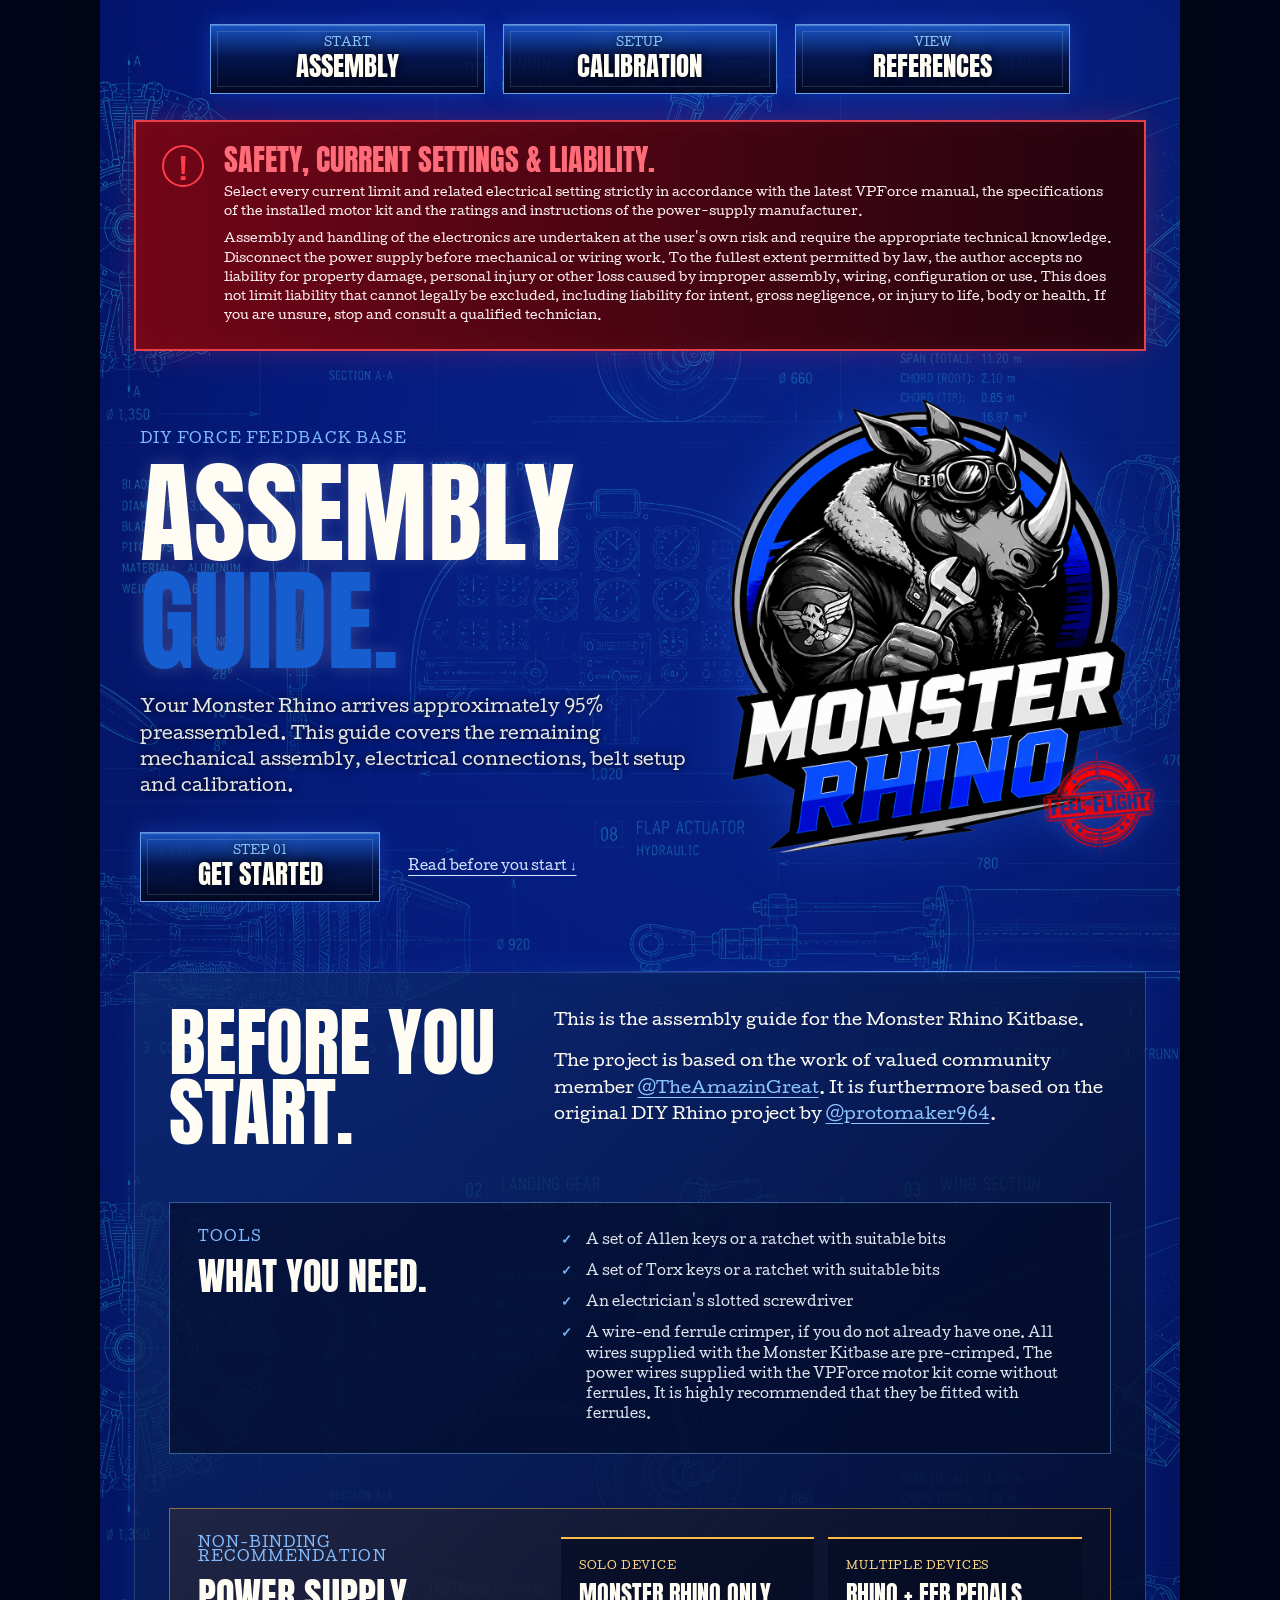
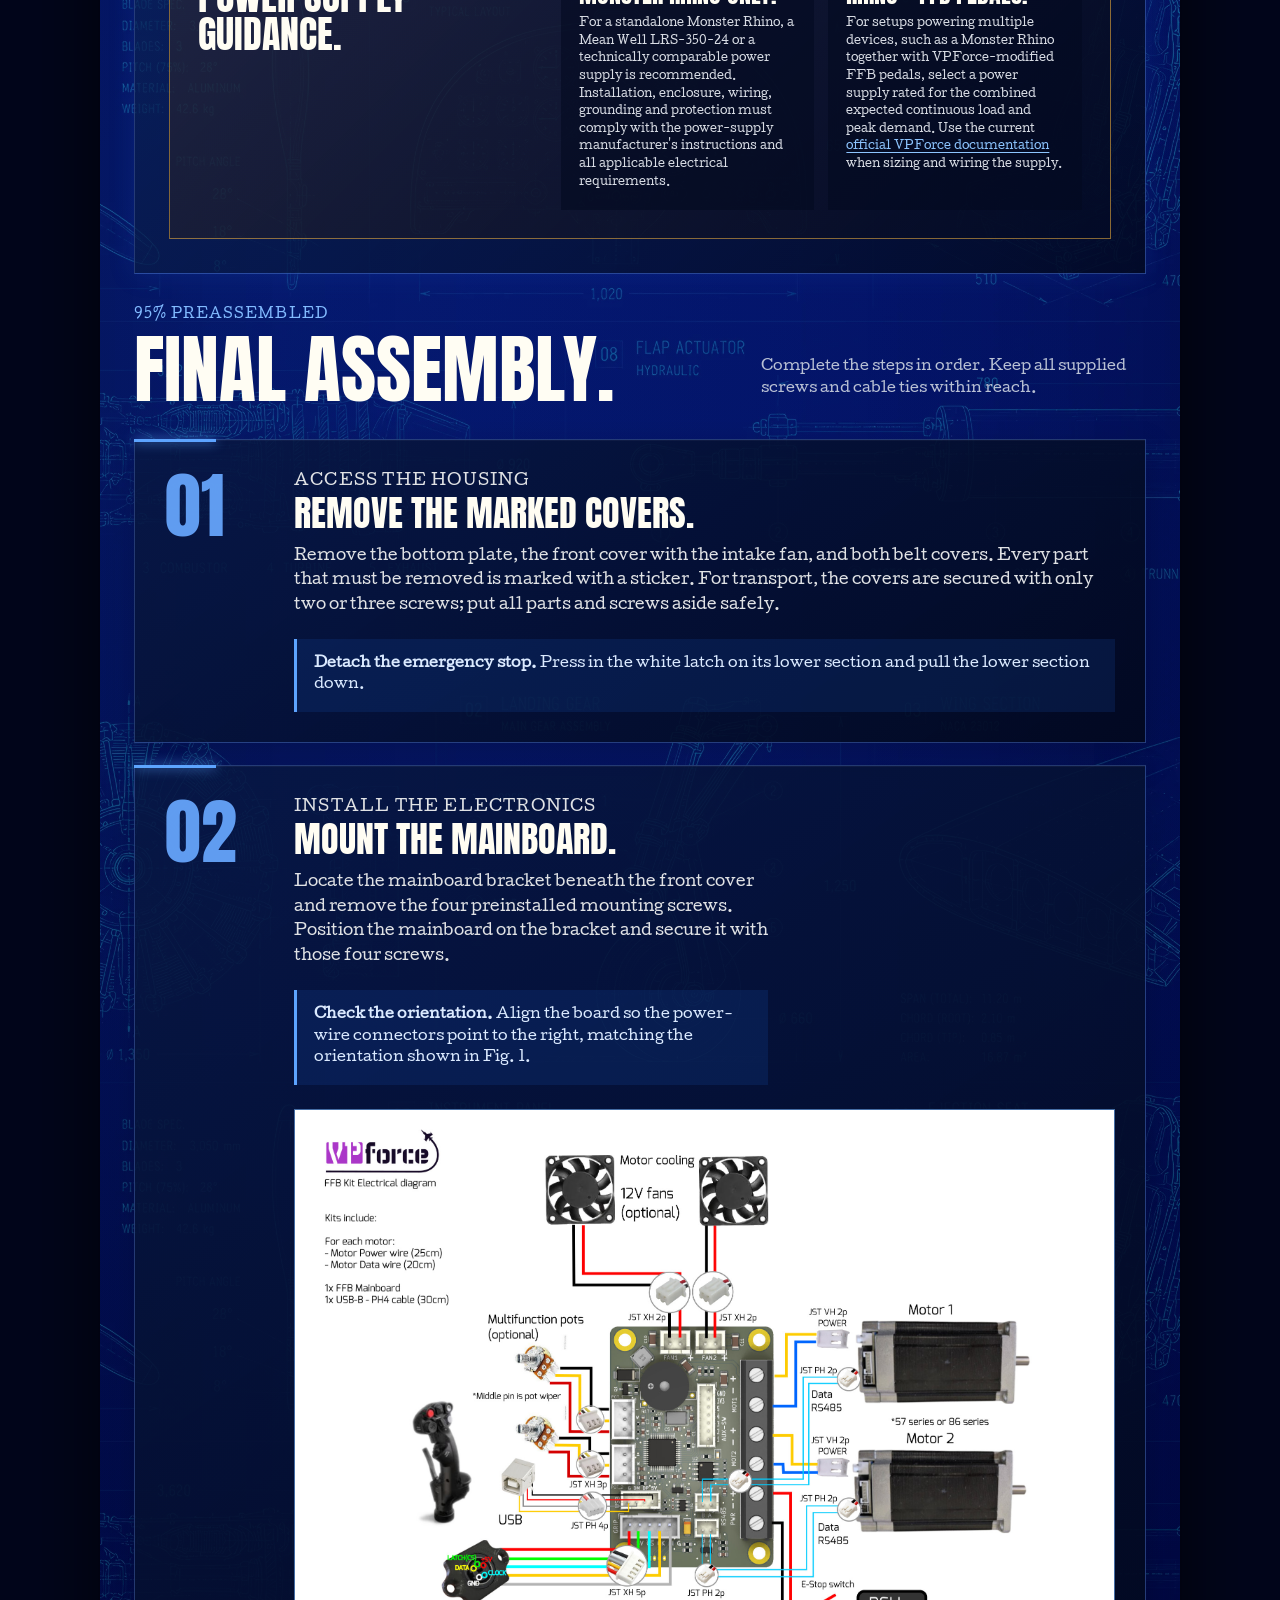
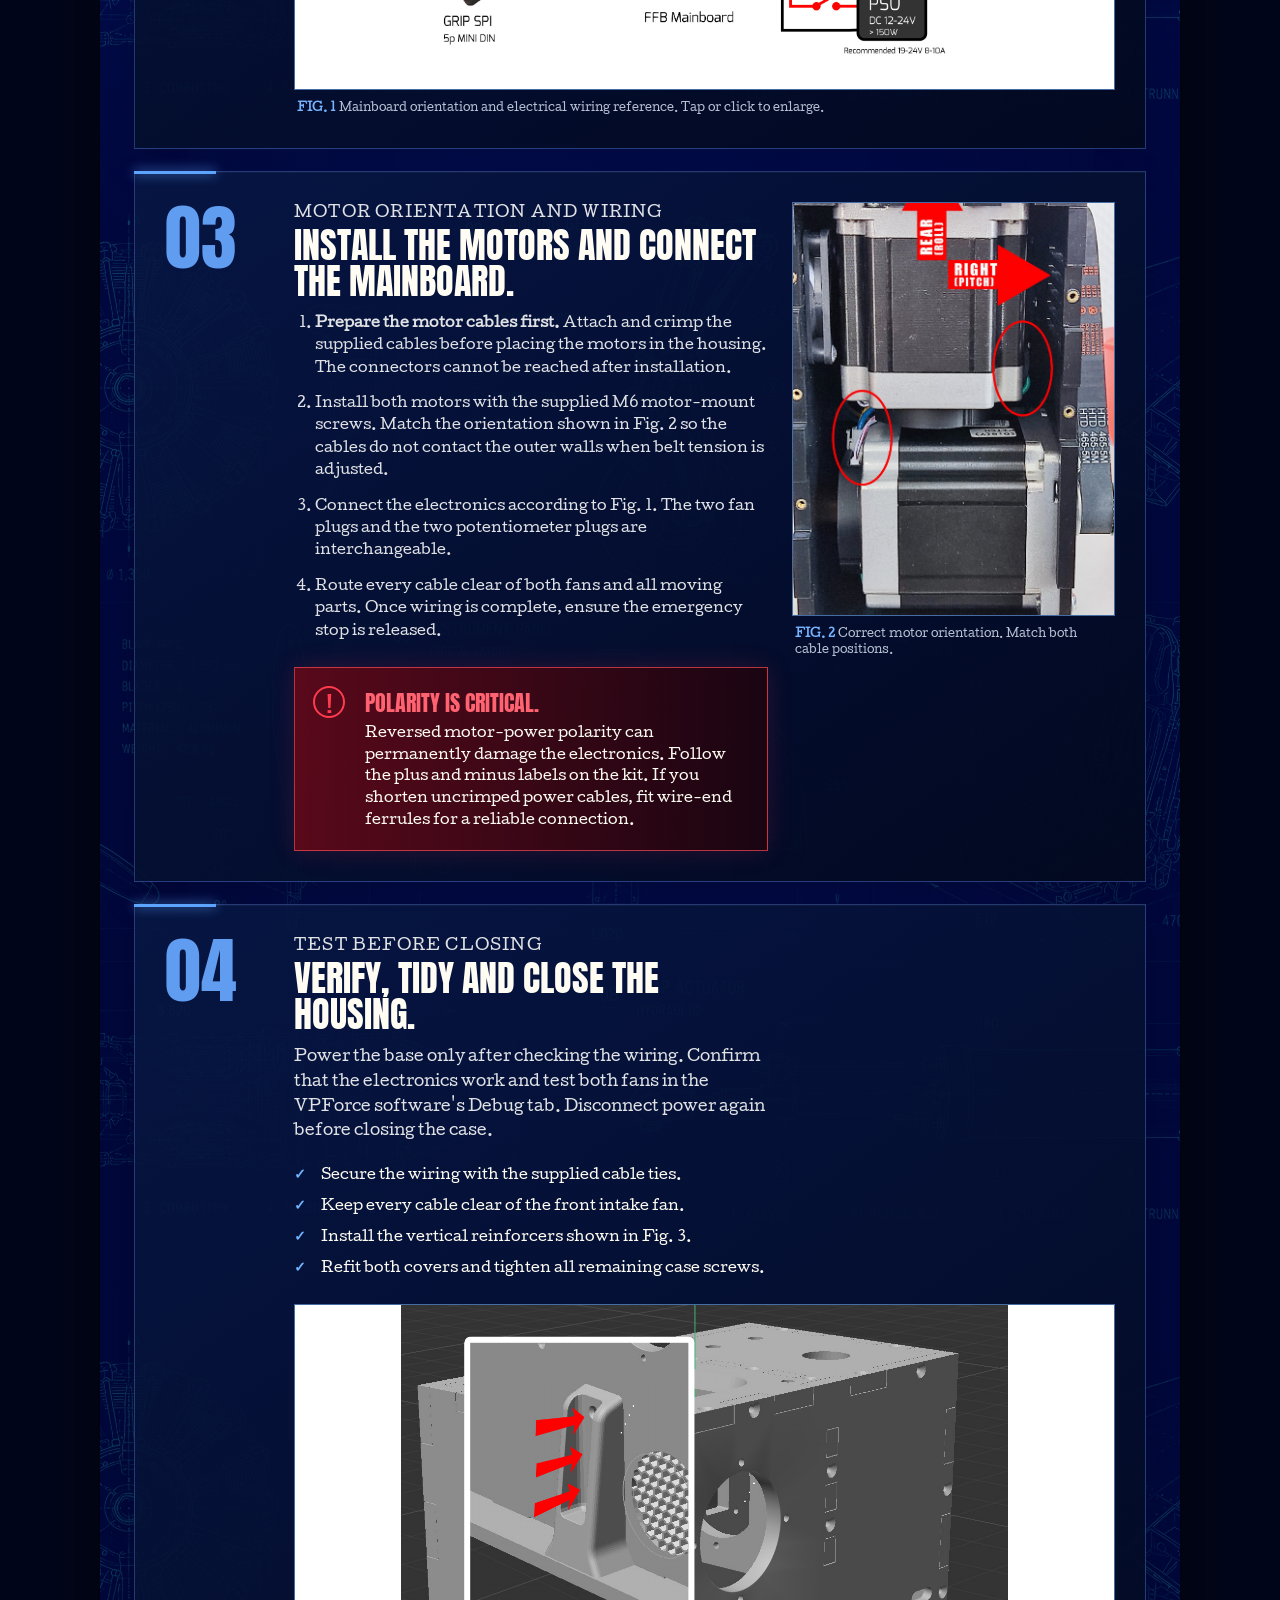
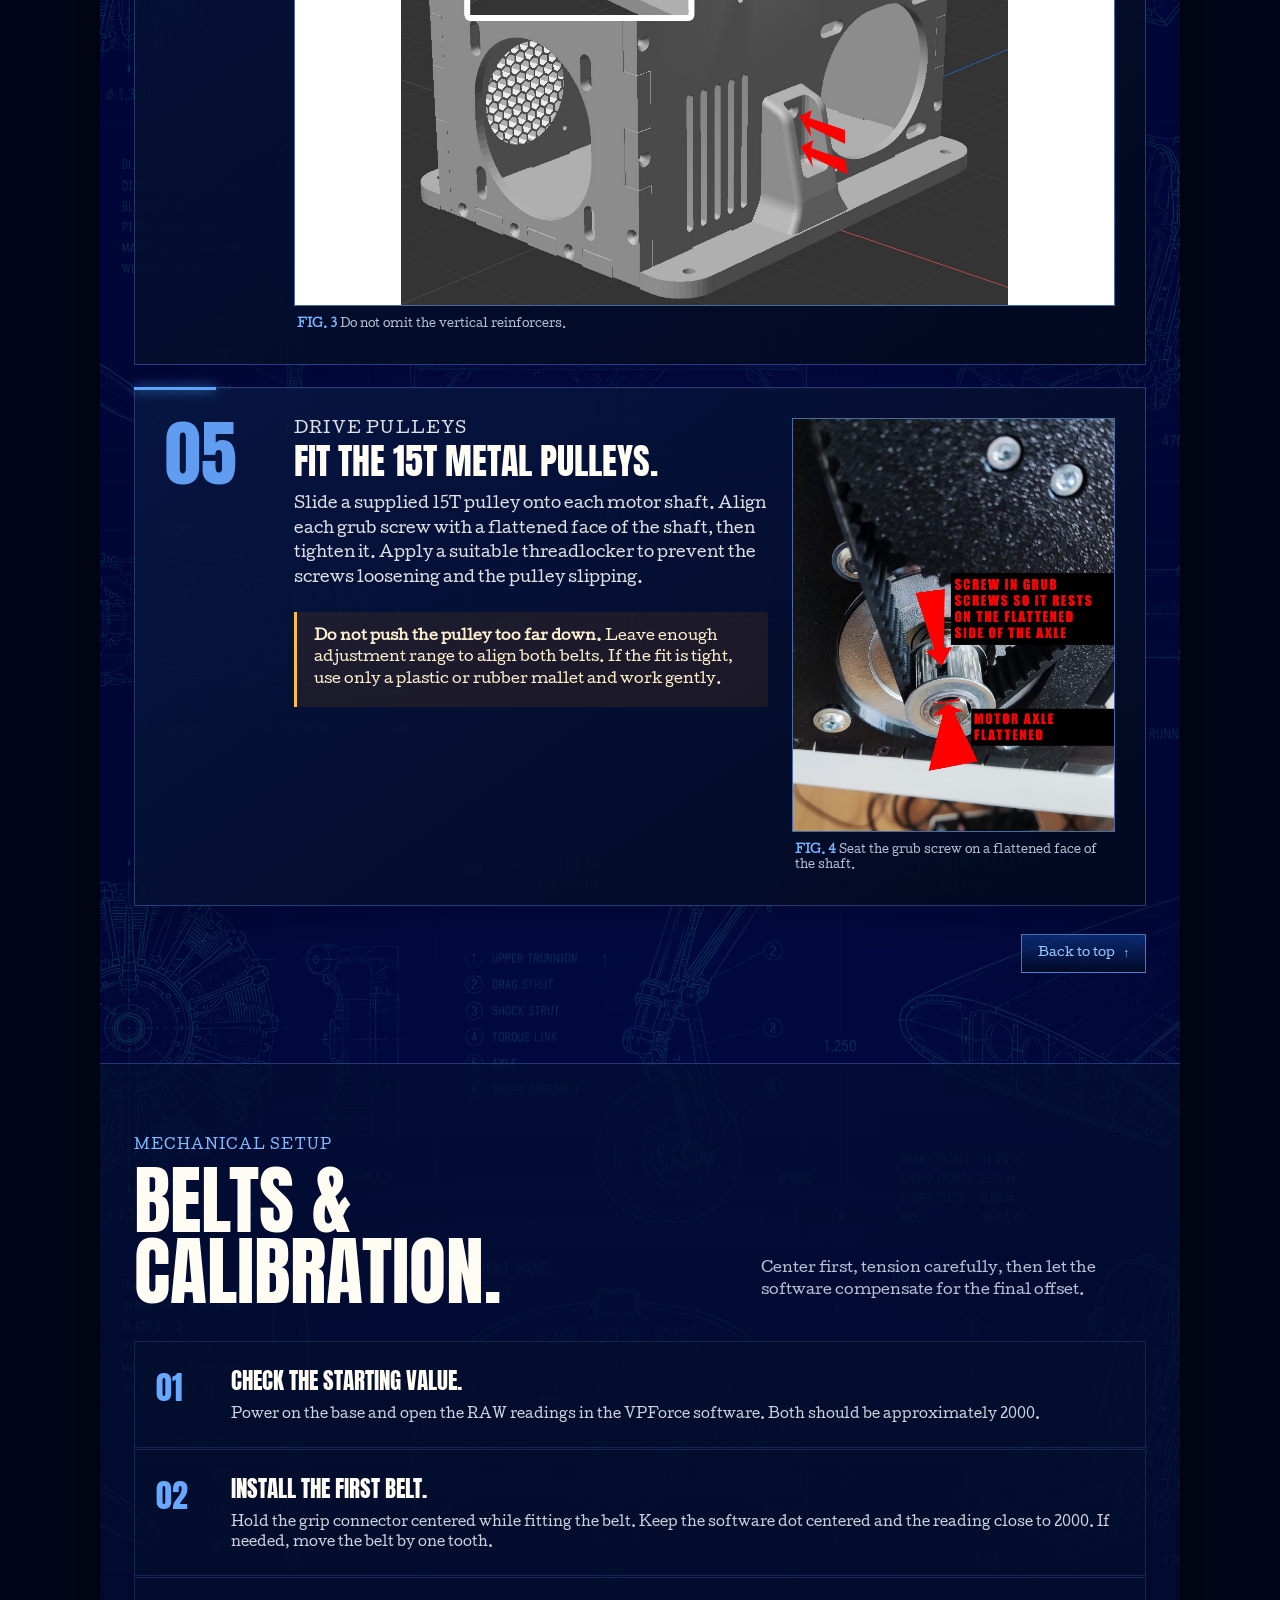
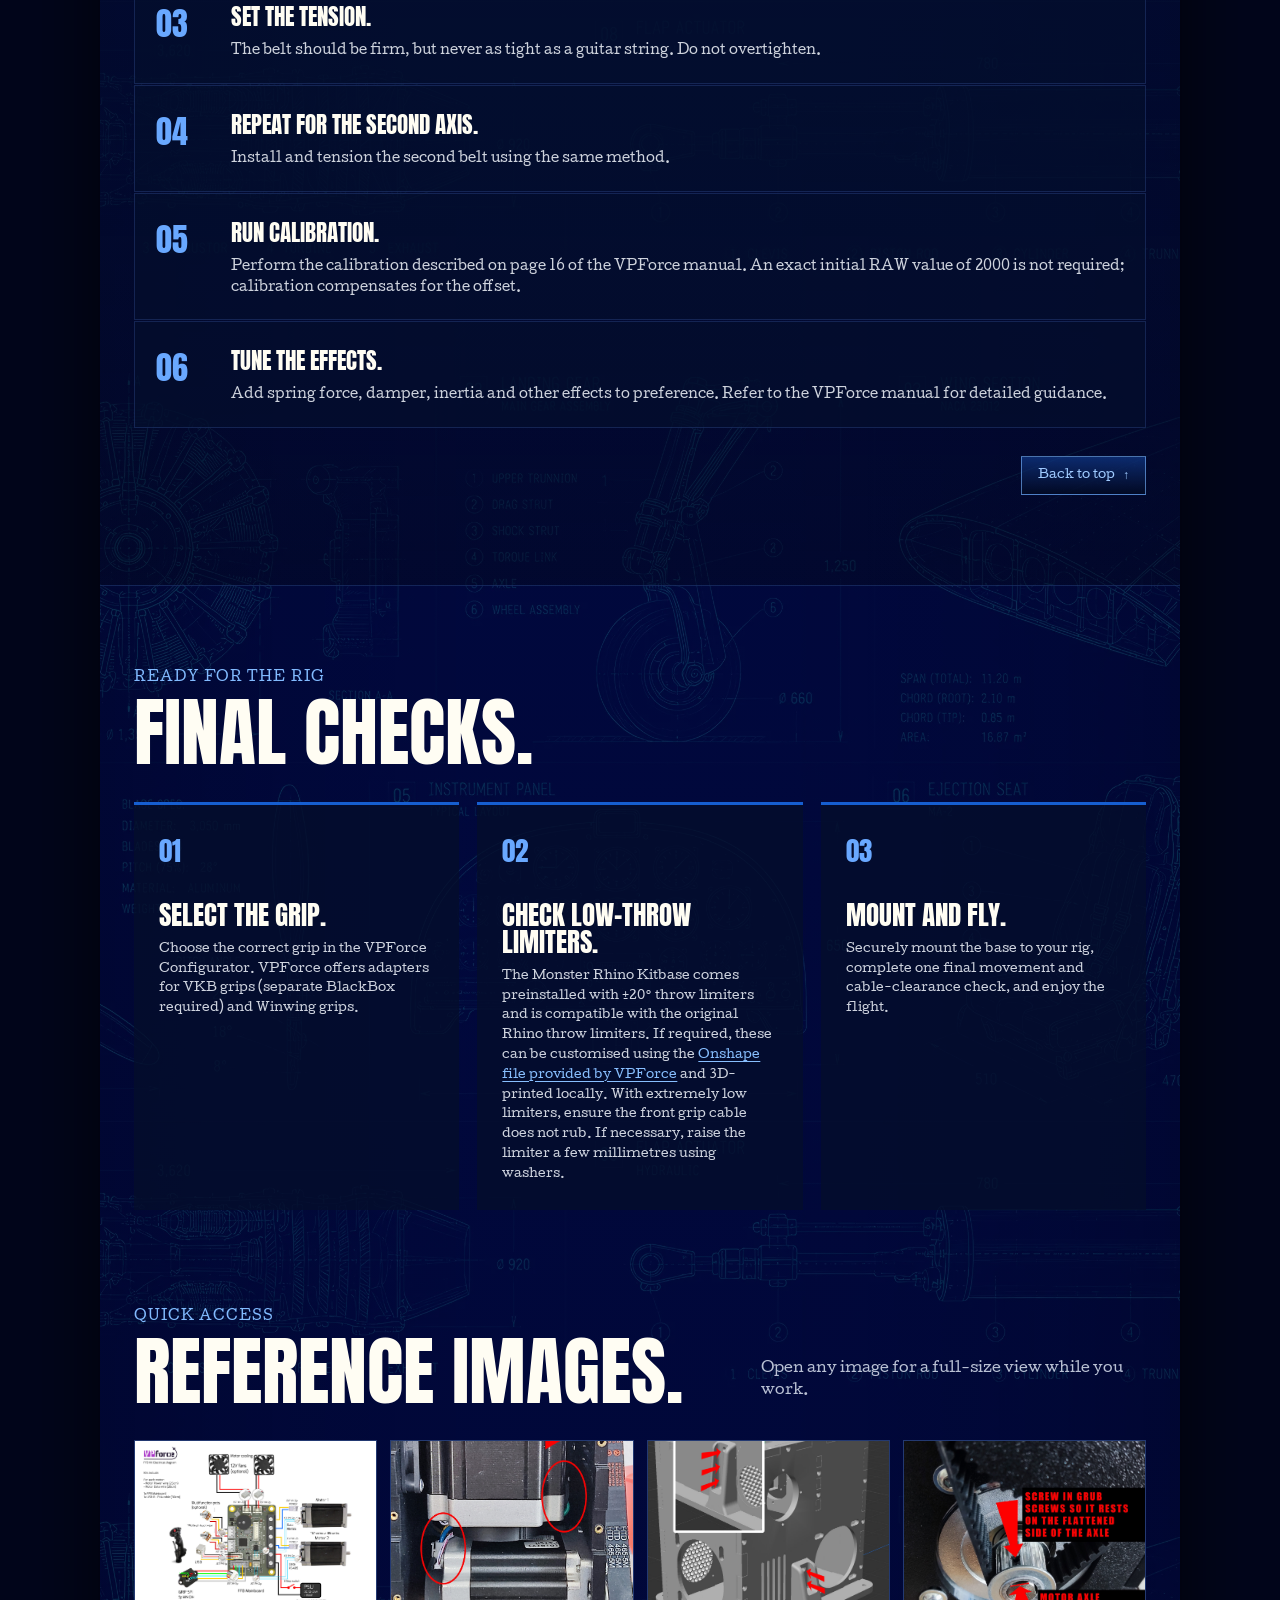
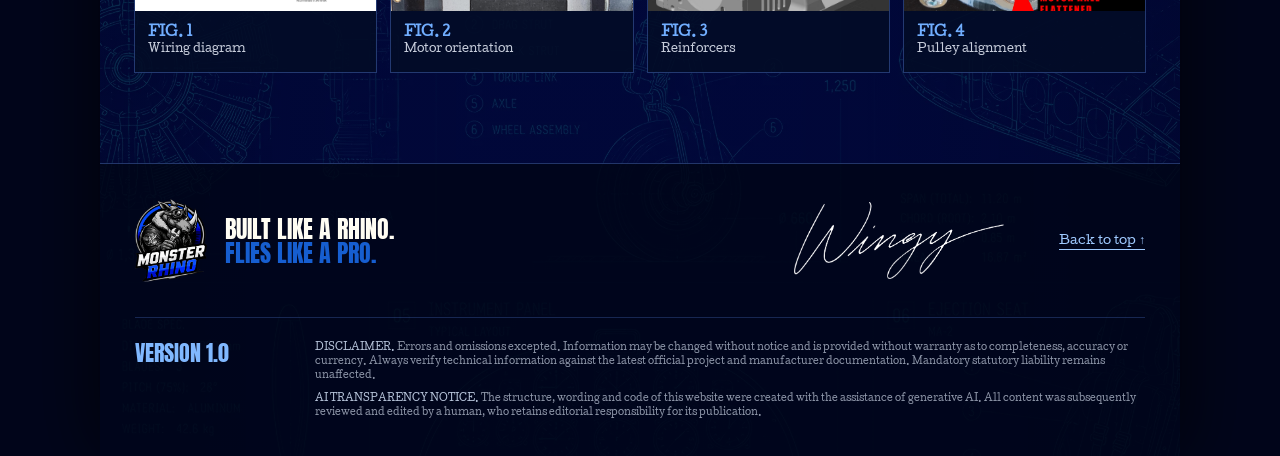
==== assembly-guide/index.html @ 421f06b3 "Add files via upload last commit didnt work properly. This one shoud. Change of Logo for assembly gu" ====
<!doctype html>
<html lang="en">
<head>
  <meta charset="utf-8">
  <meta name="viewport" content="width=device-width, initial-scale=1">
  <meta name="description" content="Additional assembly, wiring, belt setup and calibration guide for the Monster Rhino DIY Force Feedback Base.">
  <meta name="theme-color" content="#02061b">
  <title>Assembly Guide | Monster Rhino</title>
  <link rel="stylesheet" href="style.css">
  <script src="script.js" defer></script>
</head>
<body>
  <a class="skip-link" href="#guide">Skip to assembly steps</a>

  <div class="page" id="top">
    <header class="site-header">
      <nav class="top-nav" aria-label="Guide navigation">
        <a class="site-button" href="#guide">
          <span class="button-kicker">Start</span>
          <span class="button-title">Assembly</span>
        </a>
        <a class="site-button" href="#calibration">
          <span class="button-kicker">Setup</span>
          <span class="button-title">Calibration</span>
        </a>
        <a class="site-button" href="#references">
          <span class="button-kicker">View</span>
          <span class="button-title">References</span>
        </a>
      </nav>
    </header>

    <main>
      <aside class="safety-banner" role="note" aria-labelledby="safety-title">
        <span class="callout-icon" aria-hidden="true">!</span>
        <div>
          <h2 id="safety-title">Safety, Current Settings &amp; Liability.</h2>
          <p>Select every current limit and related electrical setting strictly in accordance with the latest VPForce manual, the specifications of the installed motor kit and the ratings and instructions of the power-supply manufacturer.</p>
          <p>Assembly and handling of the electronics are undertaken at the user's own risk and require the appropriate technical knowledge. Disconnect the power supply before mechanical or wiring work. To the fullest extent permitted by law, the author accepts no liability for property damage, personal injury or other loss caused by improper assembly, wiring, configuration or use. This does not limit liability that cannot legally be excluded, including liability for intent, gross negligence, or injury to life, body or health. If you are unsure, stop and consult a qualified technician.</p>
        </div>
      </aside>

      <section class="hero" aria-labelledby="page-title">
        <div class="hero-copy">
          <p class="eyebrow">DIY Force Feedback Base</p>
          <h1 id="page-title">Assembly<br><span>Guide.</span></h1>
          <p class="hero-lead">Your Monster Rhino arrives approximately 95% preassembled. This guide covers the remaining mechanical assembly, electrical connections, belt setup and calibration.</p>
          <div class="hero-actions">
            <a class="site-button site-button-primary" href="#guide">
              <span class="button-kicker">Step 01</span>
              <span class="button-title">Get Started</span>
            </a>
            <a class="text-link" href="#before-you-start">Read before you start <span aria-hidden="true">↓</span></a>
          </div>
        </div>

        <div class="hero-art" aria-hidden="true">
          <img class="hero-logo" src="assets/branding/Monster-Rhino-Logo_Montage.png" alt="">
          <img class="hero-stamp" src="assets/branding/Feeltheflight-clean.png" alt="">
        </div>
      </section>

      <section class="intro-panel" id="before-you-start" aria-labelledby="before-title">
        <div>
          <h2 id="before-title">Before You Start.</h2>
        </div>
        <div class="intro-copy">
          <p>This is the assembly guide for the Monster Rhino Kitbase.</p>
          <p>The project is based on the work of valued community member <a href="https://github.com/TheAmazinGreat/86-Motor-VPF-FFB-Base/" target="_blank" rel="noopener noreferrer">@TheAmazinGreat</a>. It is furthermore based on the original DIY Rhino project by <a href="https://github.com/protomaker964/Rhino-FFB-Clone-3D_Printed/tree/main" target="_blank" rel="noopener noreferrer">@protomaker964</a>.</p>
        </div>
        <aside class="tools-card" aria-labelledby="tools-title">
          <div>
            <p class="eyebrow">Tools</p>
            <h3 id="tools-title">What You Need.</h3>
          </div>
          <ul>
            <li>A set of Allen keys or a ratchet with suitable bits</li>
            <li>A set of Torx keys or a ratchet with suitable bits</li>
            <li>An electrician's slotted screwdriver</li>
            <li>A wire-end ferrule crimper, if you do not already have one. All wires supplied with the Monster Kitbase are pre-crimped. The power wires supplied with the VPForce motor kit come without ferrules. It is highly recommended that they be fitted with ferrules.</li>
          </ul>
        </aside>

        <aside class="psu-card" aria-labelledby="psu-title">
          <div class="psu-heading">
            <p class="eyebrow">Non-binding recommendation</p>
            <h3 id="psu-title">Power Supply Guidance.</h3>
          </div>
          <div class="psu-options">
            <article>
              <span>Solo Device</span>
              <h4>Monster Rhino Only.</h4>
              <p>For a standalone Monster Rhino, a Mean Well LRS-350-24 or a technically comparable power supply is recommended. Installation, enclosure, wiring, grounding and protection must comply with the power-supply manufacturer's instructions and all applicable electrical requirements.</p>
            </article>
            <article>
              <span>Multiple Devices</span>
              <h4>Rhino + FFB Pedals.</h4>
              <p>For setups powering multiple devices, such as a Monster Rhino together with VPForce-modified FFB pedals, select a power supply rated for the combined expected continuous load and peak demand. Use the current <a href="https://docs.vpforce.eu/products/#diy-motor-kits" target="_blank" rel="noopener noreferrer">official VPForce documentation</a> when sizing and wiring the supply.</p>
            </article>
          </div>
        </aside>
      </section>

      <section class="guide" id="guide" aria-labelledby="guide-title">
        <header class="section-heading">
          <div>
            <p class="eyebrow">95% preassembled</p>
            <h2 id="guide-title">Final Assembly.</h2>
          </div>
          <p>Complete the steps in order. Keep all supplied screws and cable ties within reach.</p>
        </header>

        <article class="step-card">
          <div class="step-index" aria-hidden="true">01</div>
          <div class="step-content">
            <p class="step-kicker">Access the housing</p>
            <h3>Remove the marked covers.</h3>
            <p>Remove the bottom plate, the front cover with the intake fan, and both belt covers. Every part that must be removed is marked with a sticker. For transport, the covers are secured with only two or three screws; put all parts and screws aside safely.</p>
            <div class="inline-note"><strong>Detach the emergency stop.</strong> Press in the white latch on its lower section and pull the lower section down.</div>
          </div>
        </article>

        <article class="step-card step-card-media">
          <div class="step-index" aria-hidden="true">02</div>
          <div class="step-content">
            <p class="step-kicker">Install the electronics</p>
            <h3>Mount the mainboard.</h3>
            <p>Locate the mainboard bracket beneath the front cover and remove the four preinstalled mounting screws. Position the mainboard on the bracket and secure it with those four screws.</p>
            <div class="inline-note"><strong>Check the orientation.</strong> Align the board so the power-wire connectors point to the right, matching the orientation shown in Fig. 1.</div>
          </div>

          <figure class="reference-figure reference-figure-wide">
            <button class="image-button" type="button" data-lightbox="assets/guide/fig-3-wiring.png" aria-label="Enlarge Fig. 1: VPForce electrical wiring diagram">
              <img src="assets/guide/fig-3-wiring.png" alt="VPForce FFB kit electrical wiring diagram" loading="lazy">
            </button>
            <figcaption><span>Fig. 1</span> Mainboard orientation and electrical wiring reference. Tap or click to enlarge.</figcaption>
          </figure>
        </article>

        <article class="step-card step-card-media">
          <div class="step-index" aria-hidden="true">03</div>
          <div class="step-content">
            <p class="step-kicker">Motor orientation and wiring</p>
            <h3>Install the motors and connect the mainboard.</h3>
            <ol class="substeps">
              <li><strong>Prepare the motor cables first.</strong> Attach and crimp the supplied cables before placing the motors in the housing. The connectors cannot be reached after installation.</li>
              <li>Install both motors with the supplied M6 motor-mount screws. Match the orientation shown in Fig. 2 so the cables do not contact the outer walls when belt tension is adjusted.</li>
              <li>Connect the electronics according to Fig. 1. The two fan plugs and the two potentiometer plugs are interchangeable.</li>
              <li>Route every cable clear of both fans and all moving parts. Once wiring is complete, ensure the emergency stop is released.</li>
            </ol>

            <aside class="callout callout-danger compact" role="note">
              <span class="callout-icon" aria-hidden="true">!</span>
              <div>
                <h4>Polarity is critical.</h4>
                <p>Reversed motor-power polarity can permanently damage the electronics. Follow the plus and minus labels on the kit. If you shorten uncrimped power cables, fit wire-end ferrules for a reliable connection.</p>
              </div>
            </aside>
          </div>

          <figure class="reference-figure reference-figure-tall">
            <button class="image-button" type="button" data-lightbox="assets/guide/fig-1-motor-orientation.jpg" aria-label="Enlarge Fig. 2: correct motor orientation">
              <img src="assets/guide/fig-1-motor-orientation.jpg" alt="Top view of the base showing the correct roll and pitch motor orientation" loading="lazy">
            </button>
            <figcaption><span>Fig. 2</span> Correct motor orientation. Match both cable positions.</figcaption>
          </figure>
        </article>

        <article class="step-card step-card-media">
          <div class="step-index" aria-hidden="true">04</div>
          <div class="step-content">
            <p class="step-kicker">Test before closing</p>
            <h3>Verify, tidy and close the housing.</h3>
            <p>Power the base only after checking the wiring. Confirm that the electronics work and test both fans in the VPForce software's Debug tab. Disconnect power again before closing the case.</p>
            <ul class="check-list">
              <li>Secure the wiring with the supplied cable ties.</li>
              <li>Keep every cable clear of the front intake fan.</li>
              <li>Install the vertical reinforcers shown in Fig. 3.</li>
              <li>Refit both covers and tighten all remaining case screws.</li>
            </ul>
          </div>

          <figure class="reference-figure reference-figure-wide">
            <button class="image-button" type="button" data-lightbox="assets/guide/fig-4-reinforcers.png" aria-label="Enlarge Fig. 3: vertical reinforcers">
              <img src="assets/guide/fig-4-reinforcers.png" alt="Housing render with arrows marking the vertical reinforcers" loading="lazy">
            </button>
            <figcaption><span>Fig. 3</span> Do not omit the vertical reinforcers.</figcaption>
          </figure>
        </article>

        <article class="step-card step-card-media">
          <div class="step-index" aria-hidden="true">05</div>
          <div class="step-content">
            <p class="step-kicker">Drive pulleys</p>
            <h3>Fit the 15T metal pulleys.</h3>
            <p>Slide a supplied 15T pulley onto each motor shaft. Align each grub screw with a flattened face of the shaft, then tighten it. Apply a suitable threadlocker to prevent the screws loosening and the pulley slipping.</p>
            <div class="inline-note inline-note-warning"><strong>Do not push the pulley too far down.</strong> Leave enough adjustment range to align both belts. If the fit is tight, use only a plastic or rubber mallet and work gently.</div>
          </div>

          <figure class="reference-figure reference-figure-tall">
            <button class="image-button" type="button" data-lightbox="assets/guide/fig-2-pulley.jpg" aria-label="Enlarge Fig. 4: pulley grub screw alignment">
              <img src="assets/guide/fig-2-pulley.jpg" alt="Close-up showing the pulley grub screw aligned with the flattened motor shaft" loading="lazy">
            </button>
            <figcaption><span>Fig. 4</span> Seat the grub screw on a flattened face of the shaft.</figcaption>
          </figure>
        </article>

        <a class="section-return" href="#top" aria-label="Back to top after Final Assembly">Back to top <span aria-hidden="true">↑</span></a>
      </section>

      <section class="calibration" id="calibration" aria-labelledby="calibration-title">
        <header class="section-heading">
          <div>
            <p class="eyebrow">Mechanical setup</p>
            <h2 id="calibration-title">Belts &amp; Calibration.</h2>
          </div>
          <p>Center first, tension carefully, then let the software compensate for the final offset.</p>
        </header>

        <div class="calibration-grid calibration-grid-single">
          <ol class="numbered-list">
            <li><span>01</span><div><strong>Check the starting value.</strong><p>Power on the base and open the RAW readings in the VPForce software. Both should be approximately 2000.</p></div></li>
            <li><span>02</span><div><strong>Install the first belt.</strong><p>Hold the grip connector centered while fitting the belt. Keep the software dot centered and the reading close to 2000. If needed, move the belt by one tooth.</p></div></li>
            <li><span>03</span><div><strong>Set the tension.</strong><p>The belt should be firm, but never as tight as a guitar string. Do not overtighten.</p></div></li>
            <li><span>04</span><div><strong>Repeat for the second axis.</strong><p>Install and tension the second belt using the same method.</p></div></li>
            <li><span>05</span><div><strong>Run calibration.</strong><p>Perform the calibration described on page 16 of the VPForce manual. An exact initial RAW value of 2000 is not required; calibration compensates for the offset.</p></div></li>
            <li><span>06</span><div><strong>Tune the effects.</strong><p>Add spring force, damper, inertia and other effects to preference. Refer to the VPForce manual for detailed guidance.</p></div></li>
          </ol>

        </div>

        <a class="section-return" href="#top">Back to top <span aria-hidden="true">↑</span></a>
      </section>

      <section class="final-checks" aria-labelledby="final-title">
        <div>
          <p class="eyebrow">Ready for the rig</p>
          <h2 id="final-title">Final Checks.</h2>
        </div>
        <div class="final-grid">
          <article>
            <span aria-hidden="true">01</span>
            <h3>Select the grip.</h3>
            <p>Choose the correct grip in the VPForce Configurator. VPForce offers adapters for VKB grips (separate BlackBox required) and Winwing grips.</p>
          </article>
          <article>
            <span aria-hidden="true">02</span>
            <h3>Check low-throw limiters.</h3>
            <p>The Monster Rhino Kitbase comes preinstalled with ±20° throw limiters and is compatible with the original Rhino throw limiters. If required, these can be customised using the <a href="https://cad.onshape.com/documents/8addc17e2e80b65a283cbe11/w/f15586aa6951f77b58393a96/e/7795e6a8f7c49e69c519d9a7" target="_blank" rel="noopener noreferrer">Onshape file provided by VPForce</a> and 3D-printed locally. With extremely low limiters, ensure the front grip cable does not rub. If necessary, raise the limiter a few millimetres using washers.</p>
          </article>
          <article>
            <span aria-hidden="true">03</span>
            <h3>Mount and fly.</h3>
            <p>Securely mount the base to your rig, complete one final movement and cable-clearance check, and enjoy the flight.</p>
          </article>
        </div>
      </section>

      <section class="references" id="references" aria-labelledby="references-title">
        <header class="section-heading">
          <div>
            <p class="eyebrow">Quick access</p>
            <h2 id="references-title">Reference Images.</h2>
          </div>
          <p>Open any image for a full-size view while you work.</p>
        </header>

        <div class="reference-grid">
          <button class="reference-thumb" type="button" data-lightbox="assets/guide/fig-3-wiring.png">
            <img src="assets/guide/fig-3-wiring.png" alt="" loading="lazy">
            <span><b>Fig. 1</b> Wiring diagram</span>
          </button>
          <button class="reference-thumb" type="button" data-lightbox="assets/guide/fig-1-motor-orientation.jpg">
            <img src="assets/guide/fig-1-motor-orientation.jpg" alt="" loading="lazy">
            <span><b>Fig. 2</b> Motor orientation</span>
          </button>
          <button class="reference-thumb" type="button" data-lightbox="assets/guide/fig-4-reinforcers.png">
            <img src="assets/guide/fig-4-reinforcers.png" alt="" loading="lazy">
            <span><b>Fig. 3</b> Reinforcers</span>
          </button>
          <button class="reference-thumb" type="button" data-lightbox="assets/guide/fig-2-pulley.jpg">
            <img src="assets/guide/fig-2-pulley.jpg" alt="" loading="lazy">
            <span><b>Fig. 4</b> Pulley alignment</span>
          </button>
        </div>
      </section>
    </main>

    <footer>
      <div class="footer-copy">
        <img class="footer-logo" src="assets/branding/Monster-Rhino-Logo_Montage.png" alt="Monster Rhino">
        <p>Built like a rhino.<br><span>Flies like a pro.</span></p>
      </div>
      <img class="signature" src="assets/branding/Wingy-Signatur.png" alt="Wingy">
      <a class="back-to-top" href="#top">Back to top <span aria-hidden="true">↑</span></a>

      <div class="footer-meta">
        <p class="version">Version 1.0</p>
        <div>
          <p><strong>Disclaimer.</strong> Errors and omissions excepted. Information may be changed without notice and is provided without warranty as to completeness, accuracy or currency. Always verify technical information against the latest official project and manufacturer documentation. Mandatory statutory liability remains unaffected.</p>
          <p><strong>AI transparency notice.</strong> The structure, wording and code of this website were created with the assistance of generative AI. All content was subsequently reviewed and edited by a human, who retains editorial responsibility for its publication.</p>
        </div>
      </div>
    </footer>
  </div>

  <dialog class="lightbox" aria-label="Enlarged reference image">
    <button class="lightbox-close" type="button" aria-label="Close image">×</button>
    <img src="" alt="">
  </dialog>
</body>
</html>
---- assembly-guide/style.css ----
@font-face {
  font-family: AntonLocal;
  src: url("assets/fonts/Anton-Regular.ttf") format("truetype");
  font-display: swap;
}

@font-face {
  font-family: CutiveLocal;
  src: url("assets/fonts/Cutive-Regular.ttf") format("truetype");
  font-display: swap;
}

:root {
  --page-width: 1080px;
  --ink: #fffdf3;
  --muted: #b9c1d4;
  --blue: #165ed0;
  --blue-bright: #5da4ff;
  --panel: rgba(6, 15, 47, .82);
  --panel-strong: rgba(3, 9, 31, .94);
  --line: rgba(99, 146, 255, .34);
  --red: #ff3c4d;
  --amber: #ffbd45;
}

* { box-sizing: border-box; }

html {
  scroll-behavior: smooth;
  background: #02061b;
}

body {
  margin: 0;
  min-width: 320px;
  background: #02061b;
  color: var(--ink);
  font-family: CutiveLocal, Georgia, serif;
}

img { display: block; max-width: 100%; }
a { color: inherit; }
button { color: inherit; font: inherit; }

::selection { background: var(--blue); color: #fff; }

.skip-link {
  position: fixed;
  top: 12px;
  left: 12px;
  z-index: 100;
  padding: 12px 16px;
  background: #fff;
  color: #02061b;
  transform: translateY(-150%);
}

.skip-link:focus { transform: translateY(0); }

.page {
  position: relative;
  isolation: isolate;
  width: min(100%, var(--page-width));
  min-height: 100vh;
  margin: 0 auto;
  overflow: hidden;
  background:
    linear-gradient(180deg, rgba(1, 4, 23, .08), rgba(1, 4, 23, .54) 45%, rgba(1, 4, 23, .68) 100%),
    url("assets/background/Hintergrund.webp") top center / 1120px auto repeat-y,
    #02061b;
  box-shadow: 0 0 70px rgba(0, 0, 0, .7);
}

.page::before {
  content: "";
  position: absolute;
  inset: 0;
  z-index: -1;
  background:
    radial-gradient(circle at 76% 4%, rgba(24, 83, 190, .3), transparent 18%),
    radial-gradient(circle at 15% 22%, rgba(28, 101, 220, .16), transparent 24%);
  pointer-events: none;
}

.site-header {
  padding: 24px 34px 0;
}

.top-nav {
  display: grid;
  grid-template-columns: repeat(3, 1fr);
  gap: 18px;
  width: min(100%, 860px);
  margin: 0 auto;
}

.site-button {
  position: relative;
  display: flex;
  min-width: 0;
  min-height: 70px;
  flex-direction: column;
  align-items: center;
  justify-content: center;
  padding: 12px 18px;
  border: 1px solid rgba(120, 181, 255, .82);
  background:
    linear-gradient(180deg, rgba(27, 93, 208, .88), rgba(4, 20, 72, .88) 48%, rgba(2, 7, 29, .94)),
    radial-gradient(circle at 50% 0%, rgba(255, 255, 255, .26), transparent 44%);
  box-shadow: 0 0 20px rgba(47, 111, 255, .3), inset 0 1px 0 rgba(255, 255, 255, .24);
  overflow: hidden;
  font-family: AntonLocal, Impact, sans-serif;
  text-decoration: none;
  transition: transform .18s ease, filter .18s ease;
}

.site-button::before {
  content: "";
  position: absolute;
  inset: 6px;
  border: 1px solid rgba(255, 255, 255, .14);
  pointer-events: none;
}

.site-button:hover,
.site-button:focus-visible {
  transform: translateY(-2px);
  filter: drop-shadow(0 0 14px rgba(86, 160, 255, .8));
  outline: none;
}

.button-kicker,
.button-title {
  position: relative;
  z-index: 1;
  display: block;
  text-align: center;
  text-transform: uppercase;
  text-shadow: 0 0 10px rgba(0, 0, 0, .9);
}

.button-kicker {
  margin-bottom: 2px;
  color: #89c6ff;
  font-family: CutiveLocal, Georgia, serif;
  font-size: 11px;
  line-height: 1;
}

.button-title { font-size: 27px; line-height: 1; }

.safety-banner {
  display: flex;
  align-items: flex-start;
  gap: 20px;
  margin: 26px 34px 0;
  padding: 23px 26px;
  border: 2px solid rgba(255, 74, 87, .84);
  background:
    linear-gradient(90deg, rgba(116, 6, 22, .96), rgba(34, 3, 14, .96)),
    #35040d;
  box-shadow: 0 0 28px rgba(255, 44, 69, .24), inset 0 0 22px rgba(255, 80, 96, .08);
}

.safety-banner h2 {
  margin: 0 0 9px;
  color: #ff6c79;
  font-size: 30px;
  line-height: 1;
}

.safety-banner p {
  margin: 0;
  color: #fff2f3;
  font-size: 12px;
  line-height: 1.6;
}

.safety-banner p + p { margin-top: 8px; }

.hero {
  position: relative;
  min-height: 620px;
  padding: 82px 40px 70px;
}

.hero::after {
  content: "";
  position: absolute;
  right: -15%;
  bottom: 0;
  width: 74%;
  height: 1px;
  background: linear-gradient(90deg, transparent, var(--blue-bright), transparent);
  box-shadow: 0 0 18px var(--blue);
}

.hero-copy { position: relative; z-index: 3; width: 58%; }

.eyebrow,
.step-kicker,
.section-number {
  margin: 0 0 12px;
  color: #82bbff;
  font-family: CutiveLocal, Georgia, serif;
  font-size: 13px;
  letter-spacing: .08em;
  text-transform: uppercase;
}

h1, h2, h3, h4 {
  margin-top: 0;
  font-family: AntonLocal, Impact, sans-serif;
  font-weight: 400;
  text-transform: uppercase;
}

h1 {
  margin-bottom: 22px;
  font-size: clamp(72px, 10vw, 112px);
  line-height: .96;
  text-shadow: 0 0 18px rgba(255, 255, 255, .18);
}

h1 span,
.footer-copy span { color: var(--blue); }

.hero-lead {
  max-width: 575px;
  margin: 0;
  color: #e8e8e4;
  font-size: 17px;
  line-height: 1.55;
  text-shadow: 0 0 8px #000;
}

.hero-actions {
  display: flex;
  align-items: center;
  gap: 28px;
  margin-top: 30px;
}

.hero-actions .site-button { min-width: 240px; }

.text-link {
  color: #d8e7ff;
  font-size: 13px;
  line-height: 1.4;
  text-underline-offset: 5px;
}

.hero-art {
  position: absolute;
  z-index: 1;
  top: 48px;
  right: 30px;
  width: 41%;
  height: 455px;
  pointer-events: none;
}

.hero-logo {
  width: 100%;
  height: 100%;
  object-fit: contain;
  filter: drop-shadow(0 0 26px rgba(23, 76, 207, .48));
}

.hero-stamp {
  position: absolute;
  z-index: 2;
  right: -5px;
  bottom: 0;
  width: 112px;
  transform: rotate(7deg);
  filter: drop-shadow(0 0 12px rgba(58, 128, 255, .52));
}

.intro-panel {
  display: grid;
  grid-template-columns: .75fr 1.25fr;
  gap: 50px;
  margin: 0 34px 34px;
  padding: 34px;
  border: 1px solid var(--line);
  background: linear-gradient(135deg, rgba(15, 48, 119, .62), rgba(2, 9, 34, .88));
  box-shadow: 0 0 24px rgba(31, 88, 209, .18);
}

.intro-panel h2,
.section-heading h2,
.final-checks > div > h2 {
  margin-bottom: 0;
  font-size: clamp(48px, 7vw, 76px);
  line-height: .93;
}

.section-number { color: var(--blue-bright); font-size: 24px; }
.intro-copy > p { margin: 2px 0 15px; line-height: 1.65; }
.intro-copy a { color: #8dc5ff; text-underline-offset: 4px; }

.reference-links { display: grid; gap: 10px; }

.reference-links a {
  padding: 13px 15px;
  border-left: 3px solid var(--blue-bright);
  background: rgba(7, 23, 69, .72);
  color: #d7e8ff;
  font-size: 13px;
  line-height: 1.4;
  text-decoration: none;
}

.reference-links a:hover,
.reference-links a:focus-visible { background: rgba(18, 61, 147, .78); }

.tools-card {
  grid-column: 1 / -1;
  display: grid;
  grid-template-columns: .75fr 1.25fr;
  gap: 50px;
  margin-top: 4px;
  padding: 28px;
  border: 1px solid rgba(118, 180, 255, .46);
  background: rgba(2, 10, 37, .62);
}

.tools-card h3 {
  margin: 0;
  font-size: 38px;
  line-height: 1;
}

.tools-card ul {
  display: grid;
  gap: 11px;
  margin: 0;
  padding: 0;
  list-style: none;
  color: #e1e6ef;
  font-size: 13px;
  line-height: 1.55;
}

.tools-card li {
  position: relative;
  padding-left: 25px;
}

.tools-card li::before {
  content: "✓";
  position: absolute;
  left: 0;
  color: #70b5ff;
  font-weight: 700;
}

.psu-card {
  grid-column: 1 / -1;
  display: grid;
  grid-template-columns: .75fr 1.25fr;
  gap: 50px;
  margin-top: 4px;
  padding: 28px;
  border: 1px solid rgba(255, 189, 69, .5);
  background: linear-gradient(135deg, rgba(92, 56, 8, .28), rgba(2, 10, 37, .72));
}

.psu-card h3 {
  margin: 0;
  font-size: 38px;
  line-height: 1;
}

.psu-options {
  display: grid;
  grid-template-columns: 1fr 1fr;
  gap: 14px;
}

.psu-options article {
  padding: 18px;
  border-top: 2px solid var(--amber);
  background: rgba(2, 9, 32, .58);
}

.psu-options span {
  color: #ffd887;
  font-size: 10px;
  letter-spacing: .08em;
  text-transform: uppercase;
}

.psu-options h4 {
  margin: 8px 0 10px;
  font-size: 24px;
  line-height: 1;
}

.psu-options p {
  margin: 0;
  color: #d9dde5;
  font-size: 11px;
  line-height: 1.6;
}

.psu-options a { color: #8dc5ff; text-underline-offset: 3px; }

.callout {
  display: flex;
  align-items: flex-start;
  gap: 20px;
  margin: 0 34px 80px;
  padding: 24px 26px;
  border: 1px solid rgba(255, 74, 87, .68);
  background: linear-gradient(90deg, rgba(103, 8, 22, .85), rgba(29, 4, 15, .9));
  box-shadow: 0 0 24px rgba(255, 44, 69, .16);
}

.callout-icon {
  flex: 0 0 42px;
  display: grid;
  width: 42px;
  height: 42px;
  place-items: center;
  border: 2px solid currentColor;
  border-radius: 50%;
  color: var(--red);
  font-family: AntonLocal, Impact, sans-serif;
  font-size: 28px;
}

.callout h2,
.callout h4 { margin: 0 0 5px; color: #ff6270; font-size: 26px; }
.callout p { margin: 0; font-size: 14px; line-height: 1.55; }

.callout.compact {
  margin: 24px 0 0;
  padding: 18px;
}

.callout.compact .callout-icon { flex-basis: 32px; width: 32px; height: 32px; font-size: 21px; }
.callout.compact h4 { font-size: 22px; }

.guide,
.calibration,
.final-checks,
.references { padding: 0 34px 90px; }

.section-heading {
  display: grid;
  grid-template-columns: 1.2fr .8fr;
  align-items: end;
  gap: 50px;
  margin-bottom: 34px;
}

.section-heading > p {
  margin: 0 0 4px;
  color: var(--muted);
  font-size: 14px;
  line-height: 1.55;
}

.step-card {
  position: relative;
  display: grid;
  grid-template-columns: 105px 1fr;
  gap: 24px;
  margin-bottom: 22px;
  padding: 30px;
  border: 1px solid var(--line);
  background: linear-gradient(145deg, rgba(7, 23, 67, .86), rgba(2, 8, 29, .92));
  box-shadow: inset 0 1px 0 rgba(255, 255, 255, .04), 0 14px 35px rgba(0, 0, 0, .18);
}

.step-card::before {
  content: "";
  position: absolute;
  top: -1px;
  left: -1px;
  width: 82px;
  height: 3px;
  background: var(--blue-bright);
  box-shadow: 0 0 12px var(--blue-bright);
}

.step-index {
  color: rgba(104, 168, 255, .92);
  font-family: AntonLocal, Impact, sans-serif;
  font-size: 72px;
  line-height: 1;
}

.step-content h3 { margin-bottom: 14px; font-size: 36px; line-height: 1; }
.step-content > p { margin: 0; color: #e0e2e5; font-size: 15px; line-height: 1.65; }

.inline-note {
  margin-top: 20px;
  padding: 15px 17px;
  border-left: 3px solid var(--blue-bright);
  background: rgba(21, 74, 168, .2);
  color: #dbeaff;
  font-size: 14px;
  line-height: 1.55;
}

.inline-note-warning { border-color: var(--amber); background: rgba(138, 81, 8, .18); color: #fff0cf; }

.step-card-media {
  grid-template-columns: 105px minmax(0, 1fr) minmax(240px, 34%);
}

.step-card-media .step-content { min-width: 0; }
.step-card-media .reference-figure-wide { grid-column: 2 / 4; }

.section-return {
  display: flex;
  align-items: center;
  justify-content: center;
  gap: 8px;
  width: fit-content;
  margin: 28px 0 0 auto;
  padding: 11px 16px;
  border: 1px solid rgba(120, 181, 255, .62);
  background: linear-gradient(180deg, rgba(19, 67, 157, .58), rgba(2, 9, 34, .8));
  color: #9fcaff;
  font-size: 12px;
  text-decoration: none;
  text-underline-offset: 5px;
}

.section-return:hover,
.section-return:focus-visible {
  color: #fff;
  border-color: #9fcaff;
  box-shadow: 0 0 16px rgba(66, 135, 255, .3);
  outline: none;
}

.substeps {
  display: grid;
  gap: 13px;
  margin: 0;
  padding-left: 21px;
  color: #e0e2e5;
  font-size: 14px;
  line-height: 1.6;
}

.check-list {
  display: grid;
  gap: 10px;
  margin: 21px 0 0;
  padding: 0;
  list-style: none;
  font-size: 14px;
  line-height: 1.5;
}

.check-list li { position: relative; padding-left: 27px; }
.check-list li::before { content: "✓"; position: absolute; left: 0; color: #70b5ff; font-weight: 700; }

.reference-figure { margin: 0; align-self: start; }

.image-button {
  display: block;
  width: 100%;
  padding: 0;
  border: 1px solid rgba(112, 176, 255, .6);
  background: #04091b;
  cursor: zoom-in;
  overflow: hidden;
}

.image-button img {
  width: 100%;
  max-height: 520px;
  object-fit: cover;
  object-position: center;
  transition: transform .25s ease, filter .25s ease;
}

.reference-figure-tall .image-button img { aspect-ratio: .78; }
.reference-figure-wide .image-button img { max-height: 600px; object-fit: contain; background: #fff; }

.image-button:hover img,
.image-button:focus-visible img { transform: scale(1.02); filter: brightness(1.07); }
.image-button:focus-visible { outline: 2px solid #fff; outline-offset: 3px; }

figcaption {
  padding: 12px 3px 0;
  color: var(--muted);
  font-size: 11px;
  line-height: 1.45;
}

figcaption span { color: #78b4ff; font-weight: 700; text-transform: uppercase; }

.calibration {
  padding-top: 75px;
  background: linear-gradient(180deg, rgba(3, 14, 48, .72), rgba(2, 7, 26, .4));
  border-top: 1px solid var(--line);
  border-bottom: 1px solid rgba(99, 146, 255, .18);
}

.calibration-grid {
  display: grid;
  grid-template-columns: minmax(0, 1.45fr) minmax(280px, .55fr);
  gap: 24px;
}

.calibration-grid-single { grid-template-columns: 1fr; }

.numbered-list { display: grid; gap: 1px; margin: 0; padding: 0; list-style: none; }

.numbered-list li {
  display: grid;
  grid-template-columns: 58px 1fr;
  gap: 17px;
  padding: 21px;
  background: rgba(4, 14, 45, .72);
  border: 1px solid rgba(99, 146, 255, .18);
}

.numbered-list li > span { color: #69a8ff; font-family: AntonLocal, Impact, sans-serif; font-size: 32px; }
.numbered-list strong { font-family: AntonLocal, Impact, sans-serif; font-size: 23px; font-weight: 400; text-transform: uppercase; }
.numbered-list p { margin: 7px 0 0; color: #ced3dd; font-size: 13px; line-height: 1.6; }

.settings-card {
  align-self: start;
  position: sticky;
  top: 20px;
  padding: 25px;
  border: 1px solid rgba(101, 171, 255, .65);
  background: linear-gradient(155deg, rgba(19, 68, 159, .8), rgba(2, 9, 34, .96));
  box-shadow: 0 0 25px rgba(31, 101, 226, .24);
}

.settings-card h3 { margin-bottom: 20px; font-size: 34px; line-height: 1; }
.settings-card dl { margin: 0 0 25px; }
.settings-card dl > div { display: flex; justify-content: space-between; gap: 15px; padding: 14px 0; border-top: 1px solid rgba(255, 255, 255, .16); }
.settings-card dl > div:last-child { border-bottom: 1px solid rgba(255, 255, 255, .16); }
.settings-card dt { color: #c9d4e8; font-size: 12px; line-height: 1.4; }
.settings-card dd { margin: 0; color: #fff; font-family: AntonLocal, Impact, sans-serif; font-size: 27px; white-space: nowrap; }
.settings-card > p:not(.eyebrow), .settings-card li { font-size: 12px; line-height: 1.55; }
.settings-card ul { padding-left: 20px; }

.final-checks { padding-top: 85px; }

.final-grid {
  display: grid;
  grid-template-columns: repeat(3, 1fr);
  gap: 18px;
  margin-top: 34px;
}

.final-grid article {
  min-height: 250px;
  padding: 25px;
  border-top: 3px solid var(--blue);
  background: rgba(4, 14, 43, .78);
}

.final-grid article > span { color: #69a8ff; font-family: AntonLocal, Impact, sans-serif; font-size: 27px; }
.final-grid h3 { margin: 30px 0 12px; font-size: 27px; line-height: 1; }
.final-grid p { margin: 0; color: #cfd4df; font-size: 12px; line-height: 1.65; }
.final-grid p a { color: #88bfff; text-underline-offset: 3px; }

.references { padding-top: 10px; }

.reference-grid {
  display: grid;
  grid-template-columns: repeat(4, 1fr);
  gap: 13px;
}

.reference-thumb {
  display: grid;
  grid-template-rows: 170px auto;
  min-width: 0;
  padding: 0;
  border: 1px solid var(--line);
  background: rgba(3, 12, 38, .88);
  text-align: left;
  cursor: zoom-in;
}

.reference-thumb img { width: 100%; height: 170px; object-fit: cover; }
.reference-thumb span { padding: 13px; color: #c8cedc; font-size: 11px; line-height: 1.45; }
.reference-thumb b { display: block; color: #71aeff; font-size: 13px; text-transform: uppercase; }
.reference-thumb:hover, .reference-thumb:focus-visible { border-color: #8fc4ff; outline: none; box-shadow: 0 0 18px rgba(66, 135, 255, .32); }

footer {
  display: grid;
  grid-template-columns: 1fr 230px auto;
  align-items: center;
  gap: 35px;
  padding: 35px;
  border-top: 1px solid var(--line);
  background: rgba(1, 6, 23, .82);
}

.footer-copy { display: flex; align-items: center; gap: 18px; }
.footer-logo { width: 72px; max-height: 86px; object-fit: contain; }
.footer-copy p { margin: 0; font-family: AntonLocal, Impact, sans-serif; font-size: 24px; line-height: 1; text-transform: uppercase; }
.signature { width: 210px; }
.back-to-top { justify-self: end; color: #9fcaff; font-size: 12px; text-underline-offset: 5px; }

.footer-meta {
  grid-column: 1 / -1;
  display: grid;
  grid-template-columns: 150px 1fr;
  gap: 30px;
  padding-top: 24px;
  border-top: 1px solid rgba(99, 146, 255, .24);
}

.footer-meta .version {
  margin: 0;
  color: #80b8ff;
  font-family: AntonLocal, Impact, sans-serif;
  font-size: 22px;
  line-height: 1;
  text-transform: uppercase;
}

.footer-meta div {
  display: grid;
  gap: 9px;
}

.footer-meta div p {
  margin: 0;
  color: #8f98aa;
  font-size: 9px;
  line-height: 1.55;
}

.footer-meta strong {
  color: #b8c6dc;
  font-weight: 400;
  text-transform: uppercase;
}

.lightbox {
  width: min(94vw, 1180px);
  max-width: none;
  max-height: 92vh;
  padding: 46px 18px 18px;
  border: 1px solid #70adff;
  background: #020617;
  box-shadow: 0 0 60px rgba(30, 97, 235, .5);
}

.lightbox::backdrop { background: rgba(0, 2, 12, .9); backdrop-filter: blur(5px); }
.lightbox img { width: 100%; max-height: calc(92vh - 70px); object-fit: contain; }
.lightbox-close { position: absolute; top: 4px; right: 10px; padding: 0; border: 0; background: transparent; color: #fff; font: 34px/1 Arial, sans-serif; cursor: pointer; }

@media (max-width: 820px) {
  .site-header { padding-inline: 22px; }
  .top-nav { gap: 8px; }
  .site-button { min-height: 60px; padding-inline: 10px; }
  .button-title { font-size: 20px; }
  .safety-banner { margin-inline: 22px; }
  .hero { min-height: 580px; padding: 70px 28px 60px; }
  .hero-copy { width: 66%; }
  .hero-art { top: 54px; right: 12px; width: 43%; height: 420px; }
  .hero-logo { opacity: .83; }
  .hero-stamp { width: 96px; }
  .intro-panel { gap: 28px; margin-inline: 22px; padding: 28px; }
  .tools-card, .psu-card { gap: 28px; }
  .psu-options { grid-template-columns: 1fr; }
  .callout { margin-inline: 22px; }
  .guide, .calibration, .final-checks, .references { padding-inline: 22px; }
  .step-card-media { grid-template-columns: 82px minmax(0, 1fr); }
  .step-card-media .reference-figure { grid-column: 2; width: 100%; }
  .calibration-grid { grid-template-columns: 1fr; }
  .settings-card { position: static; }
  .final-grid { grid-template-columns: 1fr; }
  .final-grid article { min-height: 0; }
  .reference-grid { grid-template-columns: repeat(2, 1fr); }
  footer { grid-template-columns: 1fr 180px; }
  .back-to-top { grid-column: 1 / -1; justify-self: center; }
  .footer-meta { grid-template-columns: 120px 1fr; gap: 22px; }
}

@media (max-width: 560px) {
  .site-header { display: block; padding: 14px 14px 0; }
  .top-nav { grid-template-columns: repeat(3, 1fr); }
  .site-button { min-height: 56px; padding: 8px 5px; }
  .button-kicker { font-size: 8px; }
  .button-title { font-size: 16px; }
  .safety-banner { gap: 12px; margin: 15px 14px 0; padding: 17px; }
  .safety-banner h2 { font-size: 24px; }
  .safety-banner p { font-size: 10px; line-height: 1.55; }
  .hero { min-height: 620px; padding: 54px 20px 45px; }
  .hero-copy { width: 100%; }
  h1 { font-size: 74px; }
  .hero-lead { font-size: 14px; line-height: 1.55; }
  .hero-art { top: 200px; right: -10%; width: 55%; height: 210px; opacity: .34; }
  .hero-logo { opacity: 1; }
  .hero-stamp { right: 8px; bottom: 0; width: 78px; }
  .hero-actions { align-items: stretch; flex-direction: column; gap: 17px; }
  .hero-actions .site-button { min-width: 0; width: 100%; }
  .text-link { text-align: center; }
  .intro-panel { grid-template-columns: 1fr; gap: 18px; margin-inline: 14px; padding: 21px; }
  .tools-card, .psu-card { grid-template-columns: 1fr; gap: 18px; padding: 20px; }
  .tools-card h3, .psu-card h3 { font-size: 32px; }
  .intro-panel h2, .section-heading h2, .final-checks > div > h2 { font-size: 48px; }
  .callout { gap: 13px; margin: 0 14px 60px; padding: 18px; }
  .callout-icon { flex-basis: 32px; width: 32px; height: 32px; font-size: 21px; }
  .callout h2 { font-size: 23px; }
  .callout p { font-size: 12px; }
  .guide, .calibration, .final-checks, .references { padding-inline: 14px; padding-bottom: 65px; }
  .section-heading { grid-template-columns: 1fr; gap: 15px; }
  .step-card, .step-card-media { grid-template-columns: 1fr; gap: 12px; padding: 21px; }
  .step-index { font-size: 48px; }
  .step-content h3 { font-size: 30px; }
  .step-content > p, .substeps { font-size: 13px; }
  .step-card-media .reference-figure, .step-card-media .reference-figure-wide { grid-column: 1; }
  .reference-figure-tall .image-button img { aspect-ratio: auto; max-height: none; object-fit: contain; }
  .numbered-list li { grid-template-columns: 43px 1fr; gap: 10px; padding: 17px; }
  .numbered-list li > span { font-size: 27px; }
  .numbered-list strong { font-size: 20px; }
  .reference-grid { grid-template-columns: 1fr 1fr; gap: 8px; }
  .reference-thumb { grid-template-rows: 125px auto; }
  .reference-thumb img { height: 125px; }
  footer { grid-template-columns: 1fr; justify-items: center; text-align: center; }
  .signature { width: 180px; }
  .back-to-top { grid-column: auto; justify-self: center; }
  .footer-meta { grid-template-columns: 1fr; gap: 14px; }
  .footer-meta div { text-align: left; }
}

@media (prefers-reduced-motion: reduce) {
  html { scroll-behavior: auto; }
  *, *::before, *::after { transition-duration: .01ms !important; }
}

@media print {
  :root { --ink: #111; --muted: #444; }
  html, body { background: #fff; color: #111; }
  .page { width: 100%; background: #fff; box-shadow: none; }
  .page::before, .top-nav, .hero-stamp, .hero-actions, .back-to-top, .references, .lightbox { display: none !important; }
  .site-header { display: block; padding: 12mm 12mm 0; }
  .hero { min-height: 0; padding: 12mm; }
  .hero-copy { width: 65%; }
  .hero-logo { opacity: .15; }
  h1 { color: #111; font-size: 54pt; }
  .hero-lead, .section-heading > p, .step-content > p, .substeps, .check-list, .numbered-list p, figcaption { color: #222; text-shadow: none; }
  .intro-panel, .tools-card, .psu-card, .step-card, .numbered-list li, .final-grid article { break-inside: avoid; background: #fff; border-color: #888; box-shadow: none; }
  .callout, .safety-banner { break-inside: avoid; background: #fff; color: #111; }
  .guide, .calibration, .final-checks { padding-inline: 12mm; }
  .calibration { background: #fff; }
  footer { background: #fff; color: #111; }
}
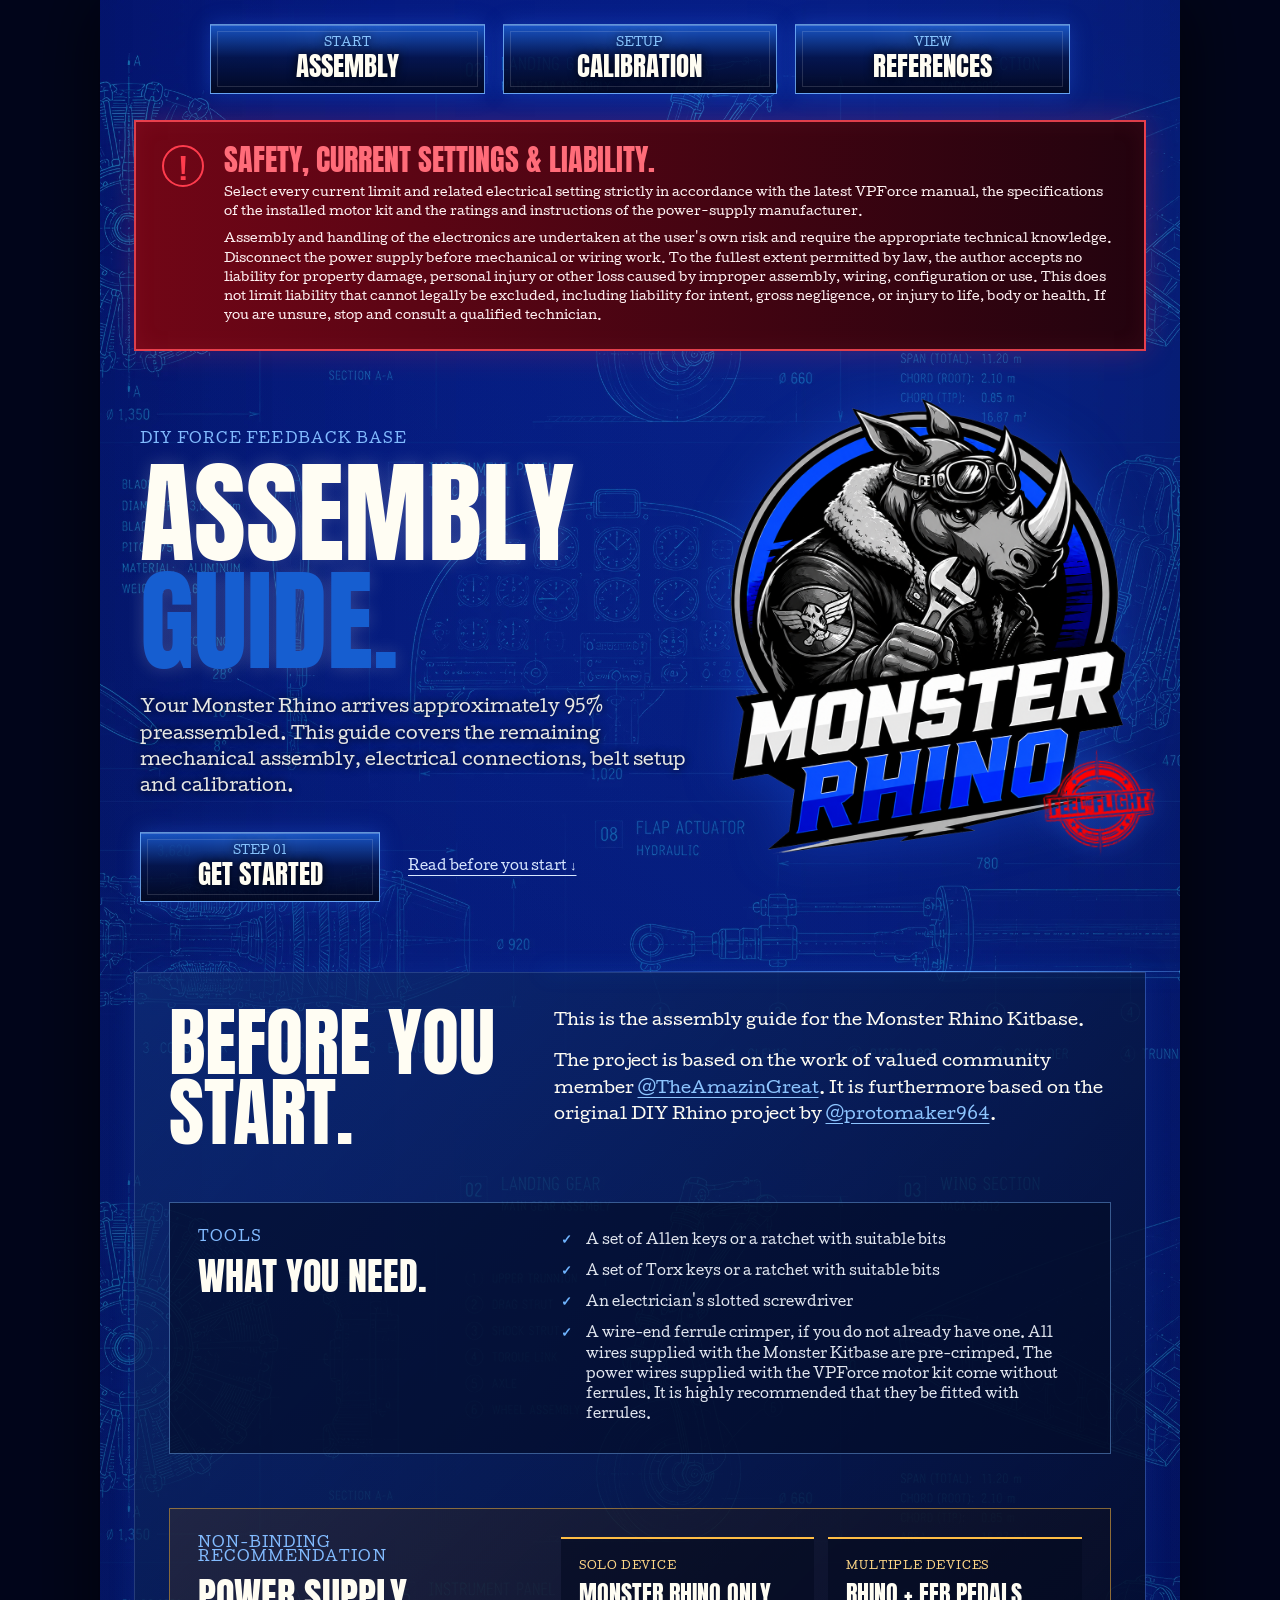
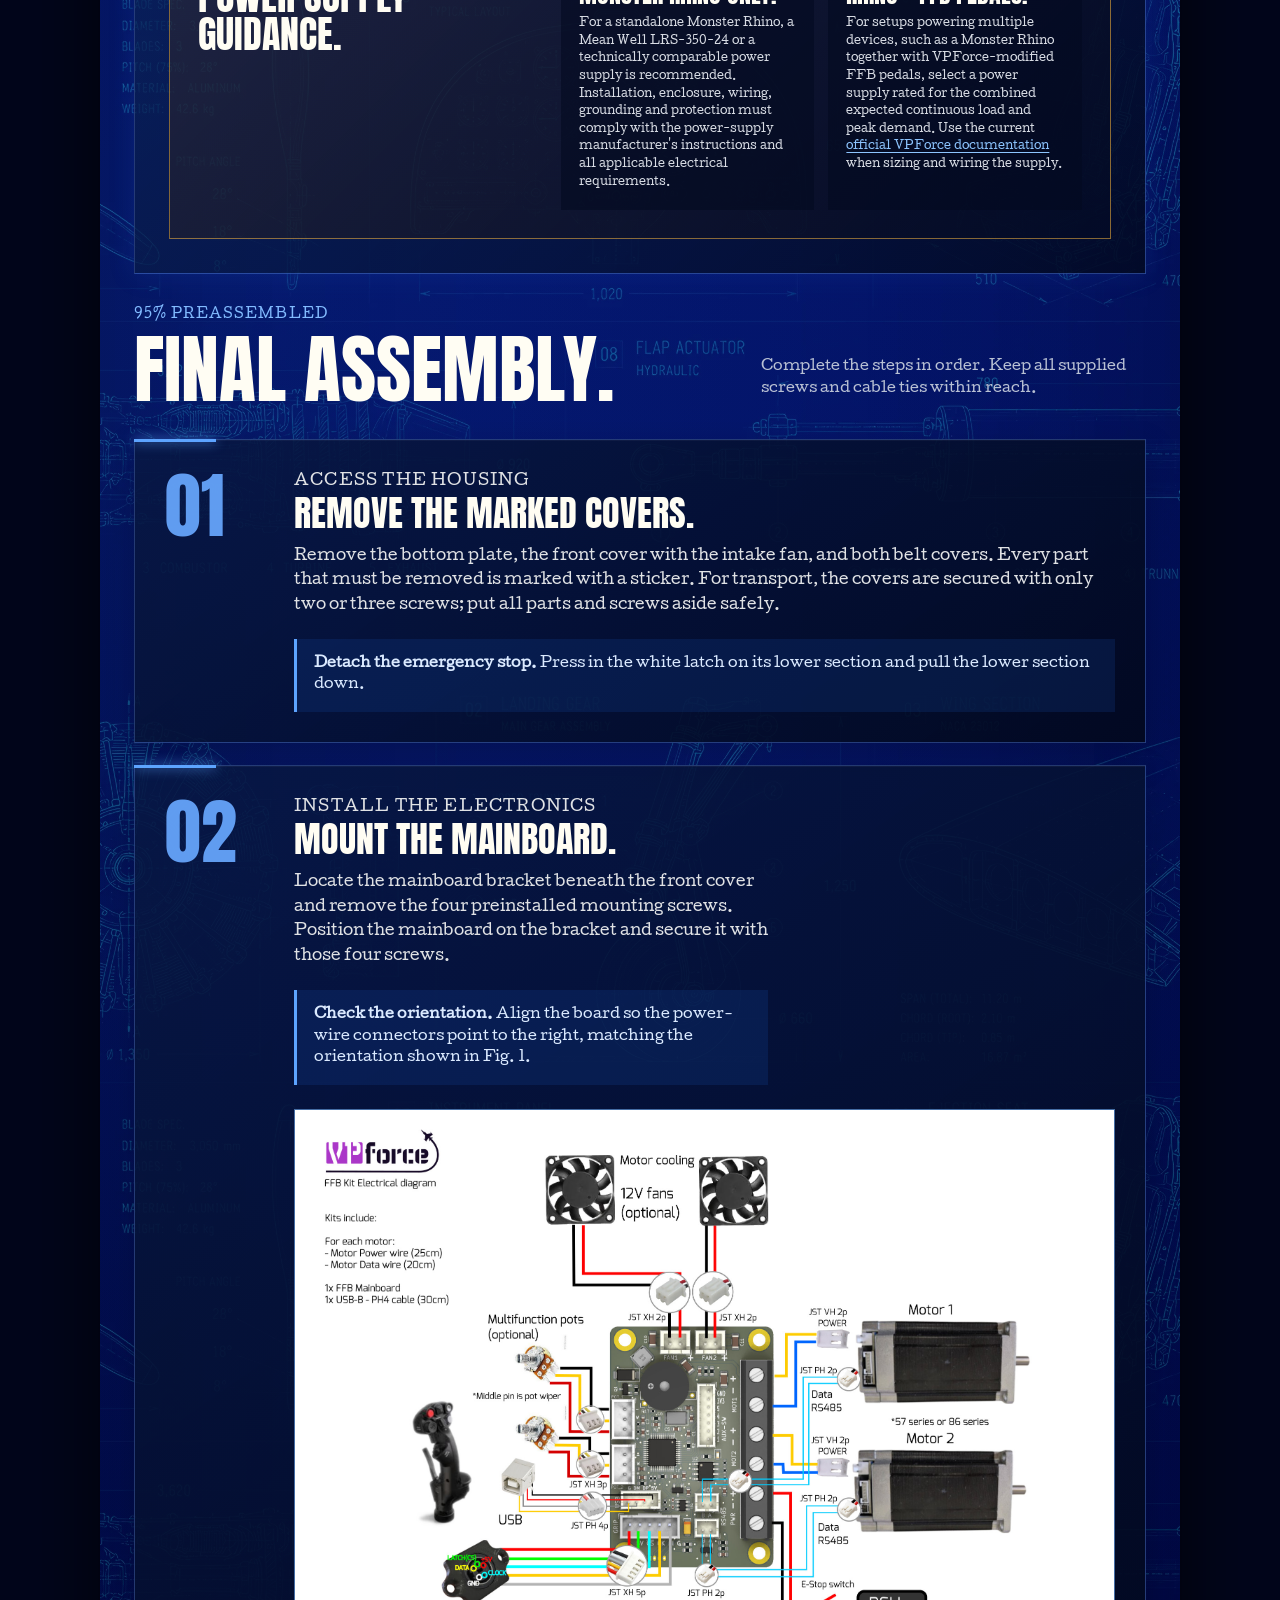
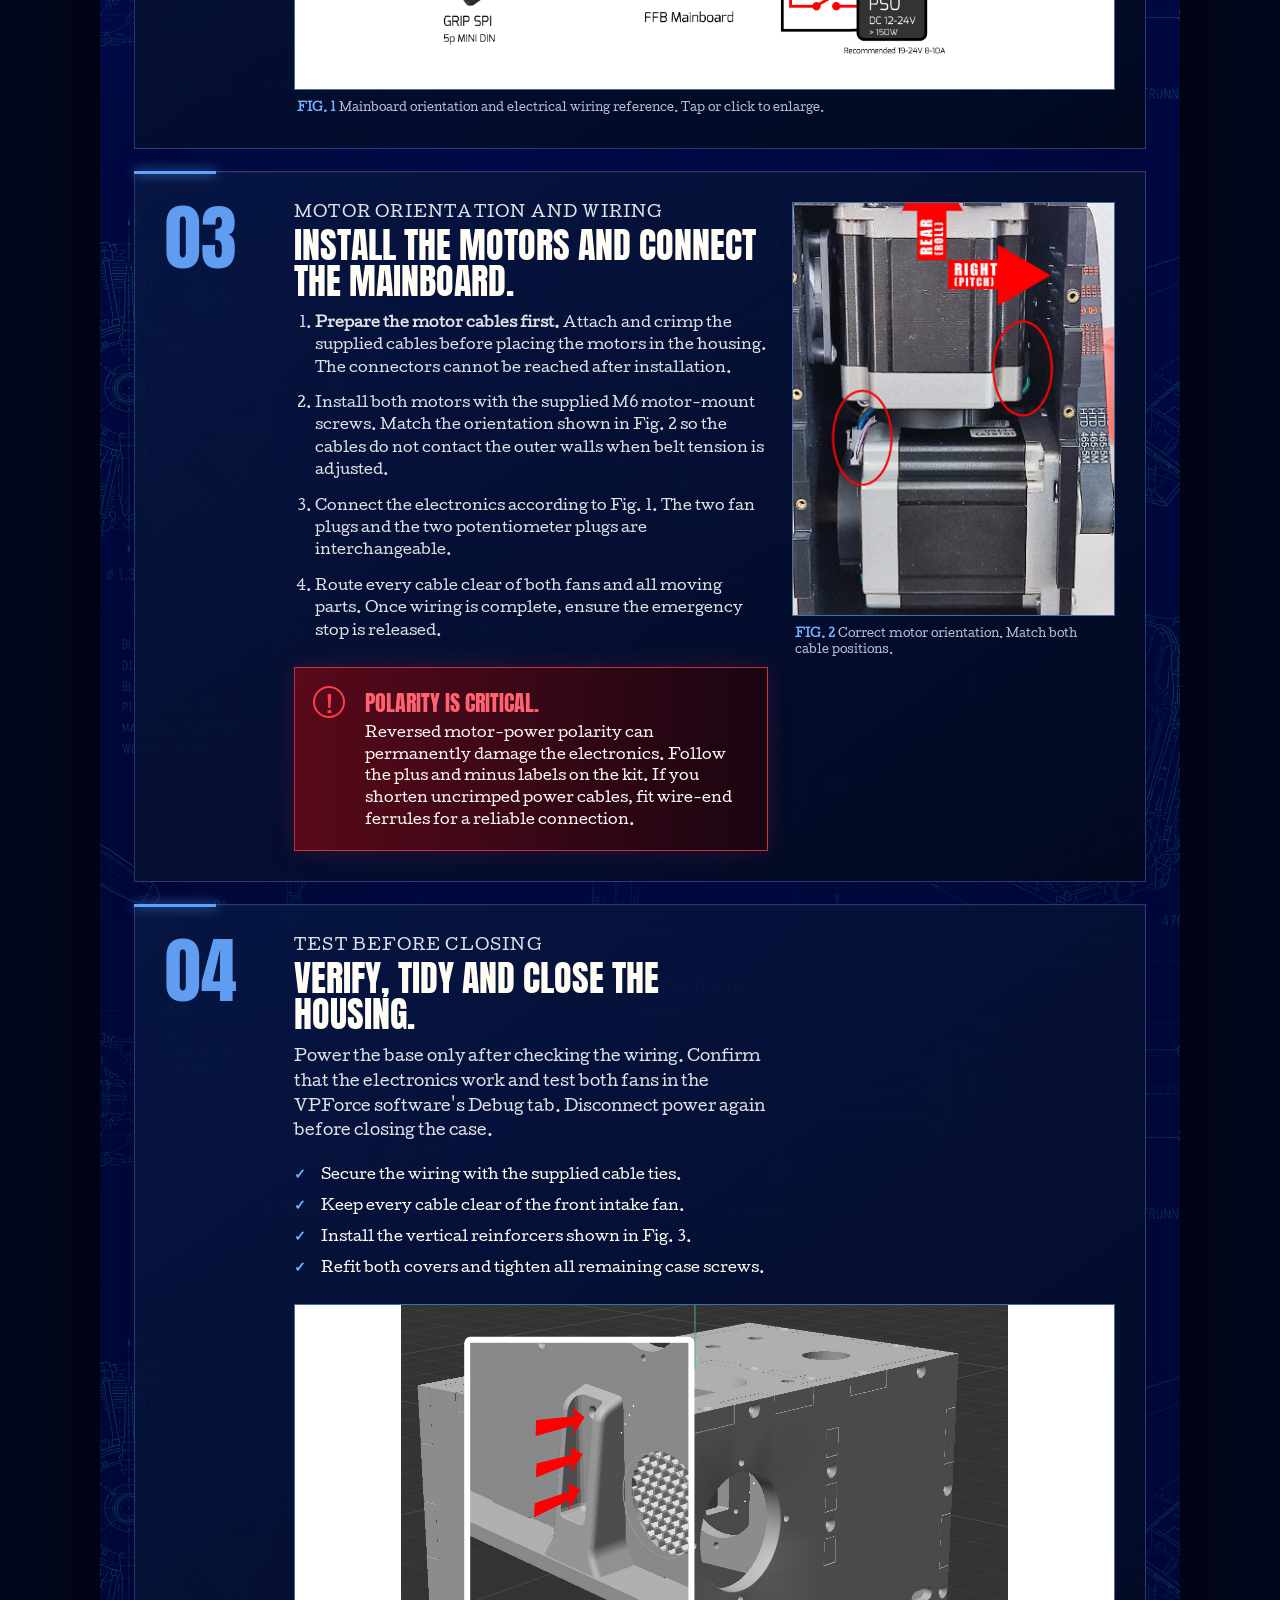
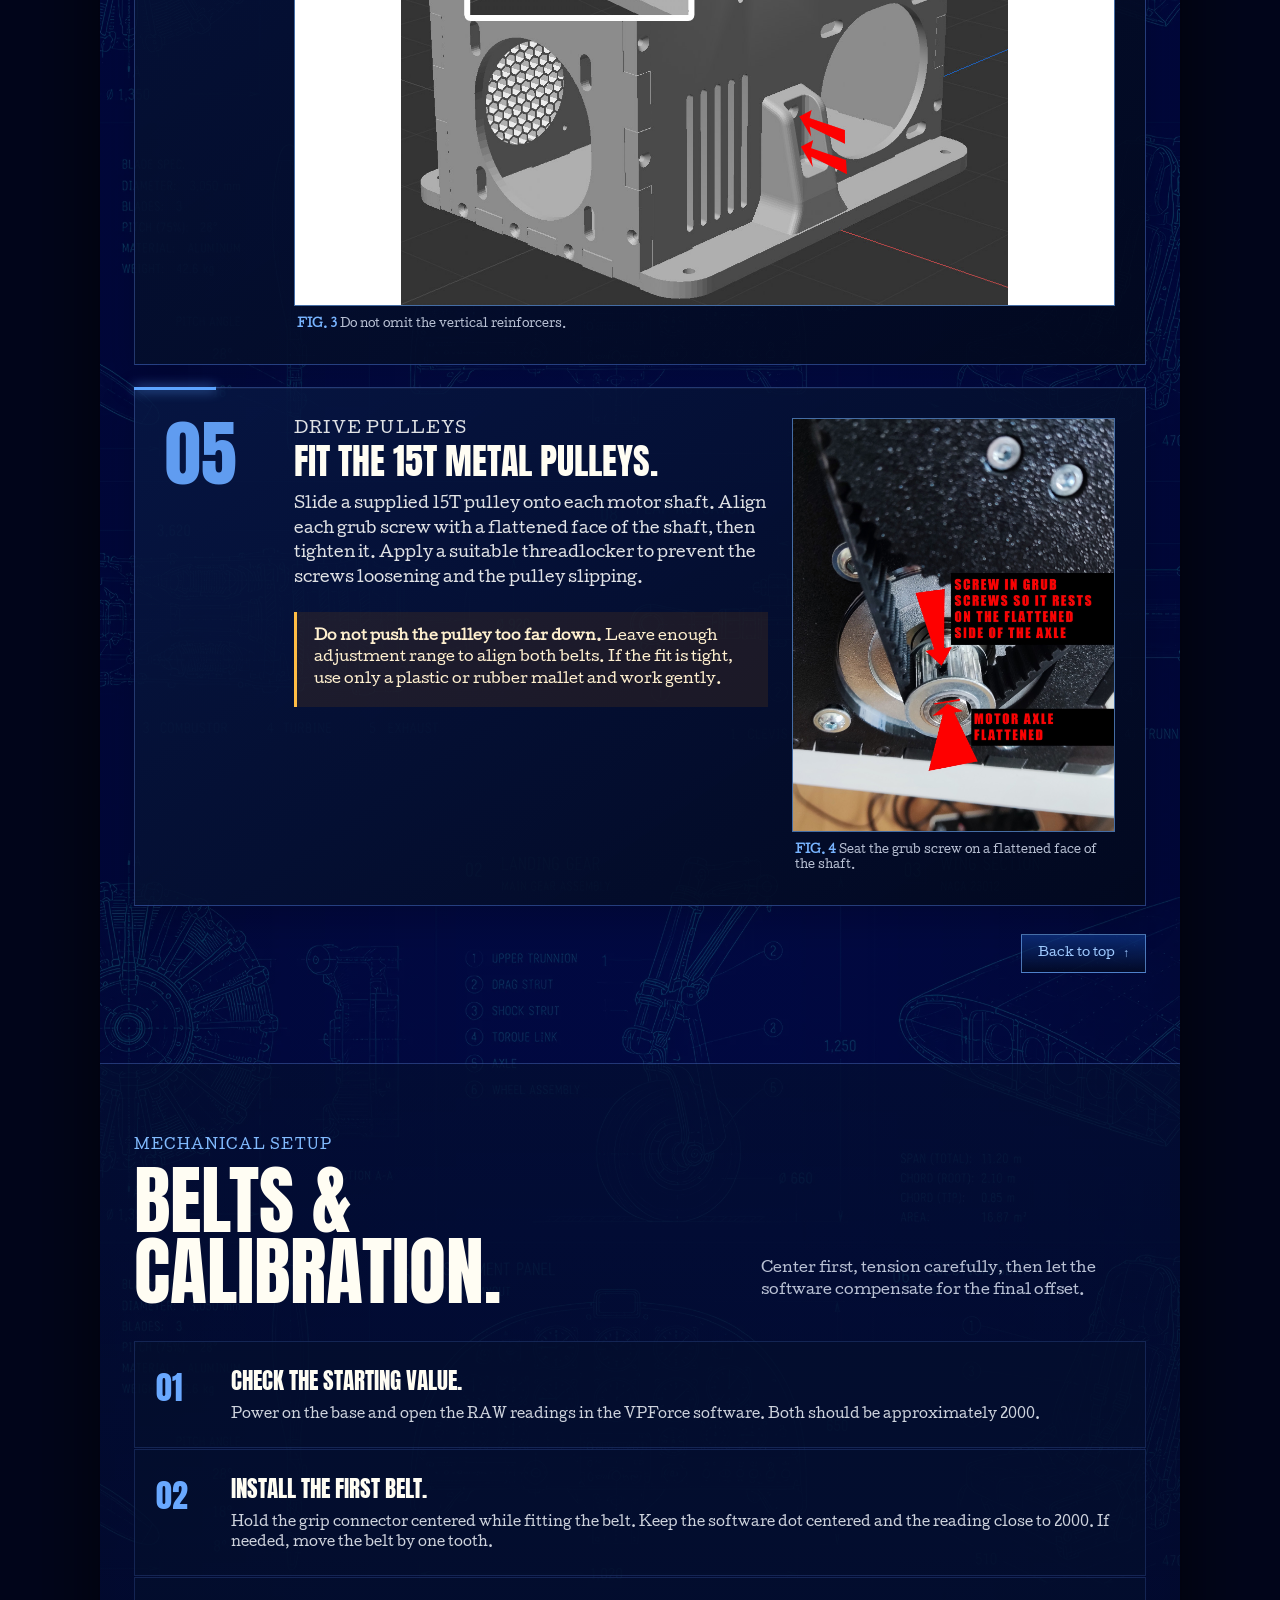
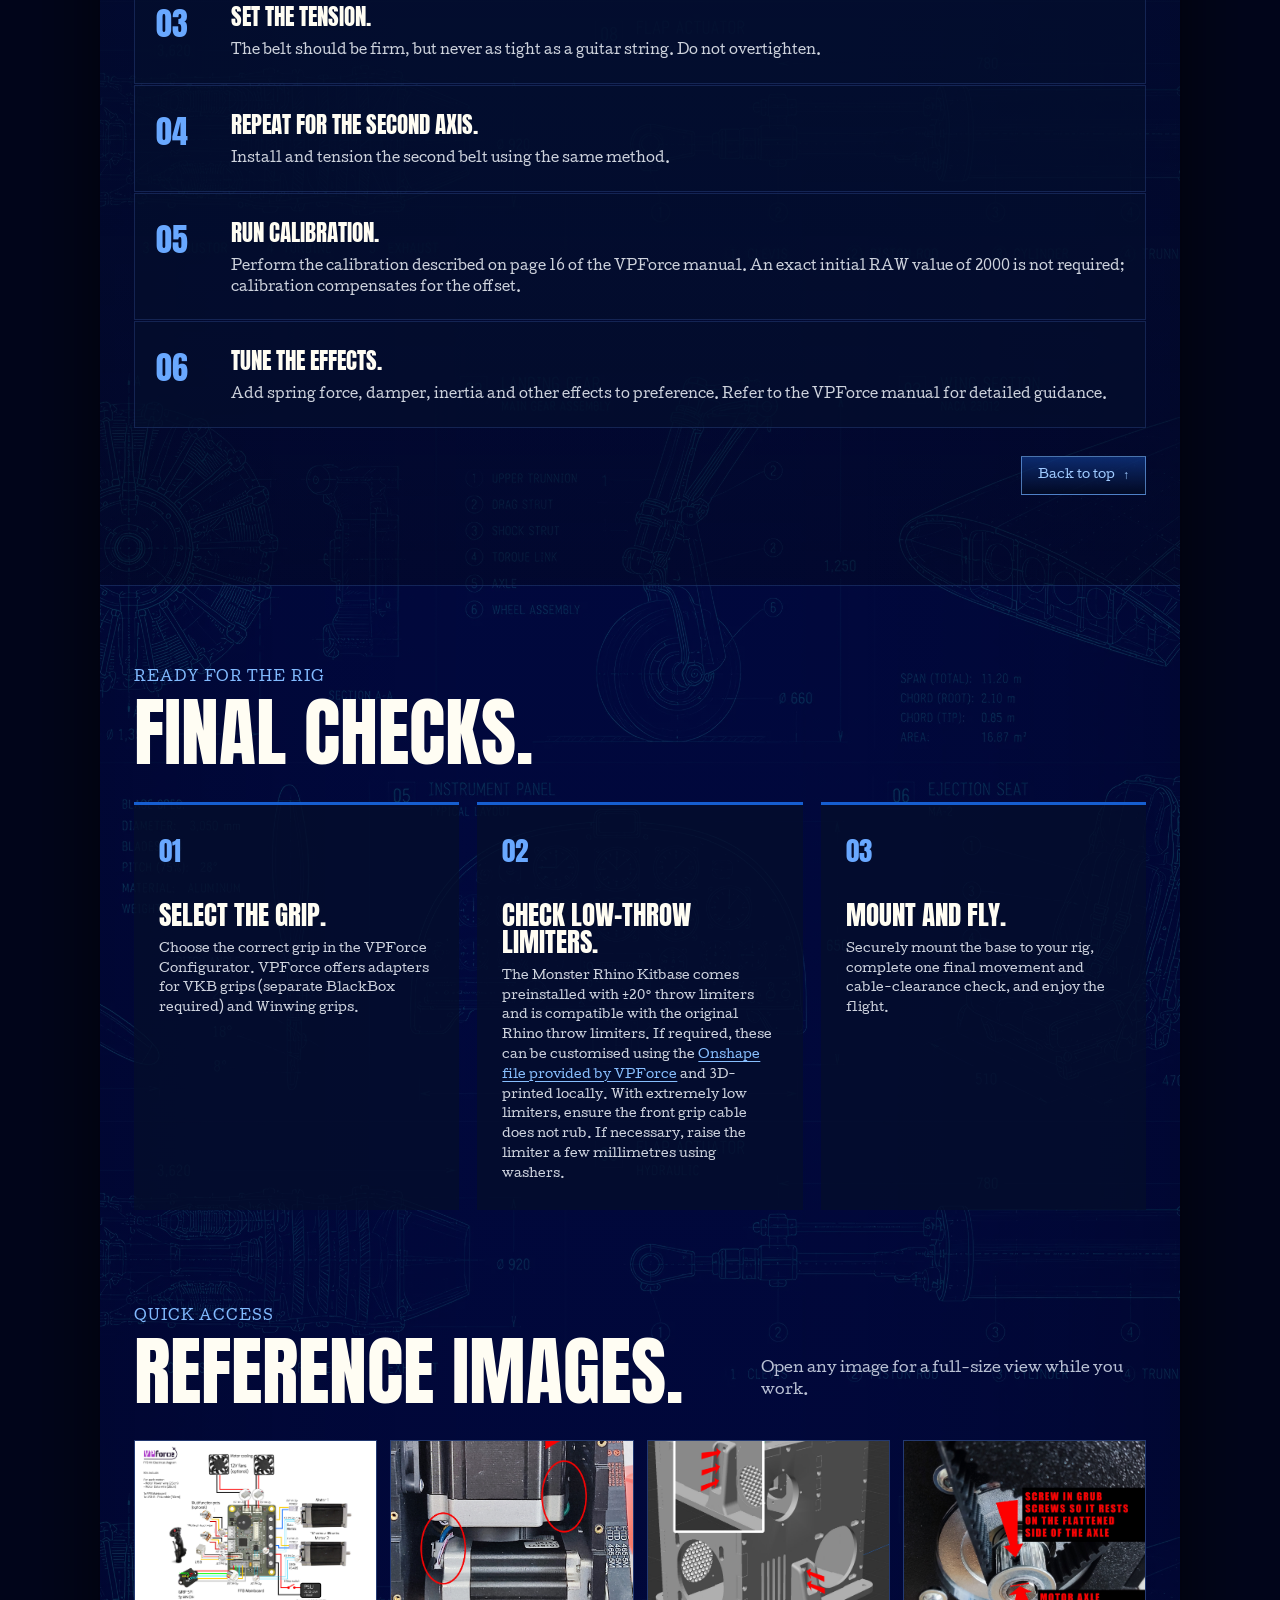
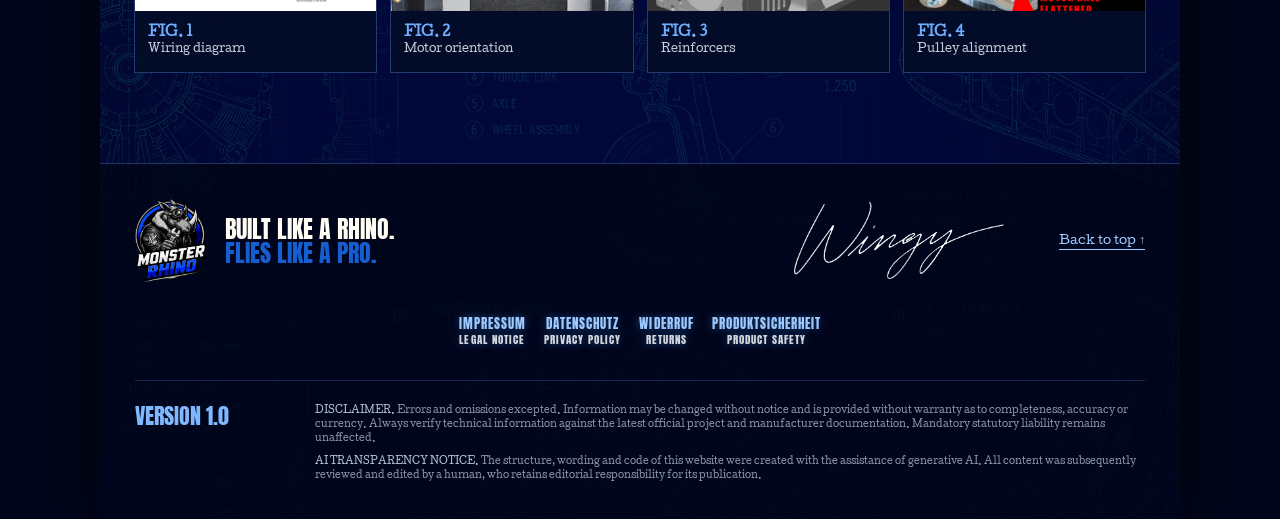
==== commit bdf3601b: "Add files via upload Update legal pages and pricing information" ====
--- a/assembly-guide/index.html
+++ b/assembly-guide/index.html
@@ -293,6 +293,12 @@
       </div>
       <img class="signature" src="assets/branding/Wingy-Signatur.png" alt="Wingy">
       <a class="back-to-top" href="#top">Back to top <span aria-hidden="true">↑</span></a>
+      <nav class="guide-legal-nav" aria-label="Legal links">
+        <a href="../impressum.html"><span>Impressum</span><span>Legal Notice</span></a>
+        <a href="../datenschutz.html"><span>Datenschutz</span><span>Privacy Policy</span></a>
+        <a href="../widerruf.html"><span>Widerruf</span><span>Returns</span></a>
+        <a href="../produktsicherheit.html"><span>Produktsicherheit</span><span>Product Safety</span></a>
+      </nav>
 
       <div class="footer-meta">
         <p class="version">Version 1.0</p>
--- a/assembly-guide/style.css
+++ b/assembly-guide/style.css
@@ -707,6 +707,40 @@
 .footer-copy p { margin: 0; font-family: AntonLocal, Impact, sans-serif; font-size: 24px; line-height: 1; text-transform: uppercase; }
 .signature { width: 210px; }
 .back-to-top { justify-self: end; color: #9fcaff; font-size: 12px; text-underline-offset: 5px; }
+.guide-legal-nav {
+  grid-column: 1 / -1;
+  display: flex;
+  flex-wrap: wrap;
+  justify-content: center;
+  gap: 10px 18px;
+}
+
+.guide-legal-nav a {
+  display: inline-flex;
+  flex-direction: column;
+  align-items: center;
+  color: #9fcaff;
+  font-family: AntonLocal, Impact, sans-serif;
+  font-size: 13px;
+  line-height: 1.05;
+  letter-spacing: .08em;
+  text-decoration: none;
+  text-transform: uppercase;
+  text-shadow: 0 0 10px rgba(87, 170, 255, .45);
+}
+
+.guide-legal-nav a span + span {
+  margin-top: 3px;
+  color: rgba(255,255,255,.82);
+  font-size: 11px;
+}
+
+.guide-legal-nav a:hover,
+.guide-legal-nav a:focus-visible {
+  color: #fff;
+  outline: none;
+  text-shadow: 0 0 14px rgba(255,255,255,.85), 0 0 24px rgba(0,152,255,.7);
+}
 
 .footer-meta {
   grid-column: 1 / -1;
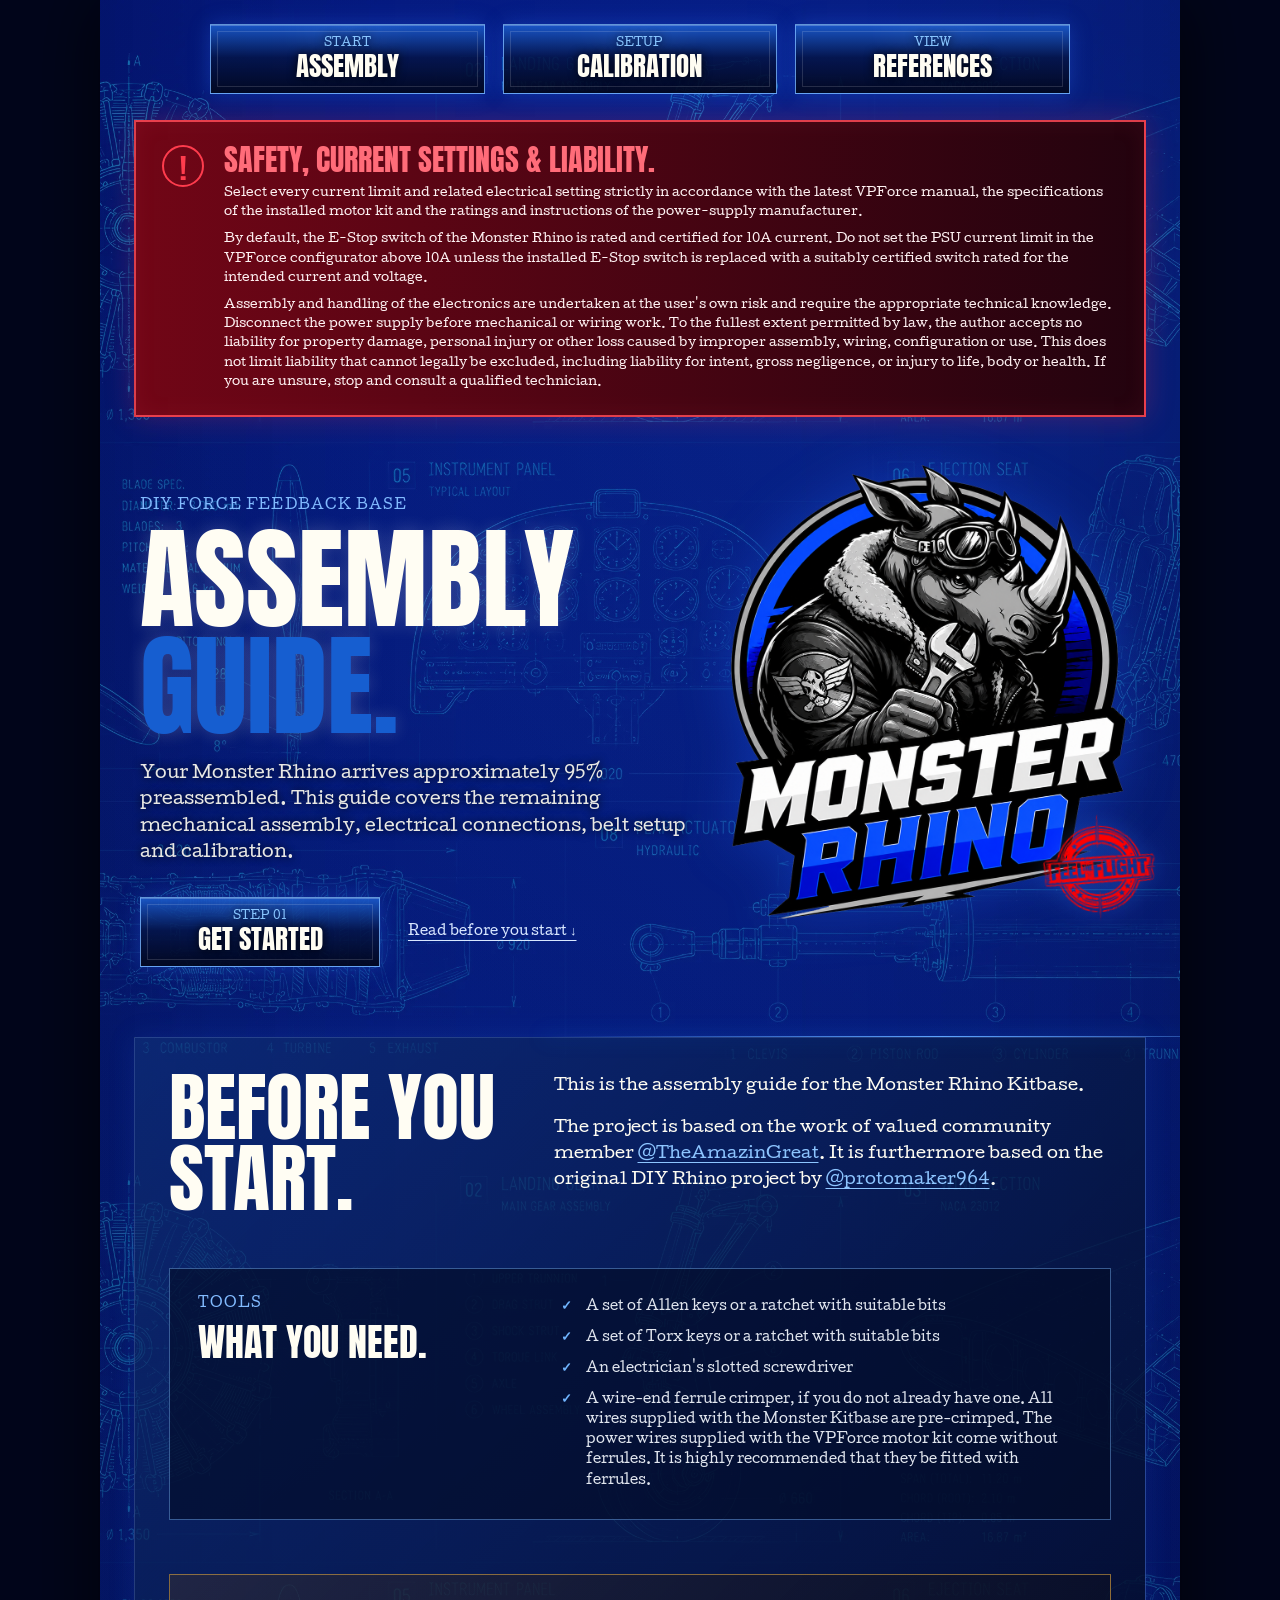
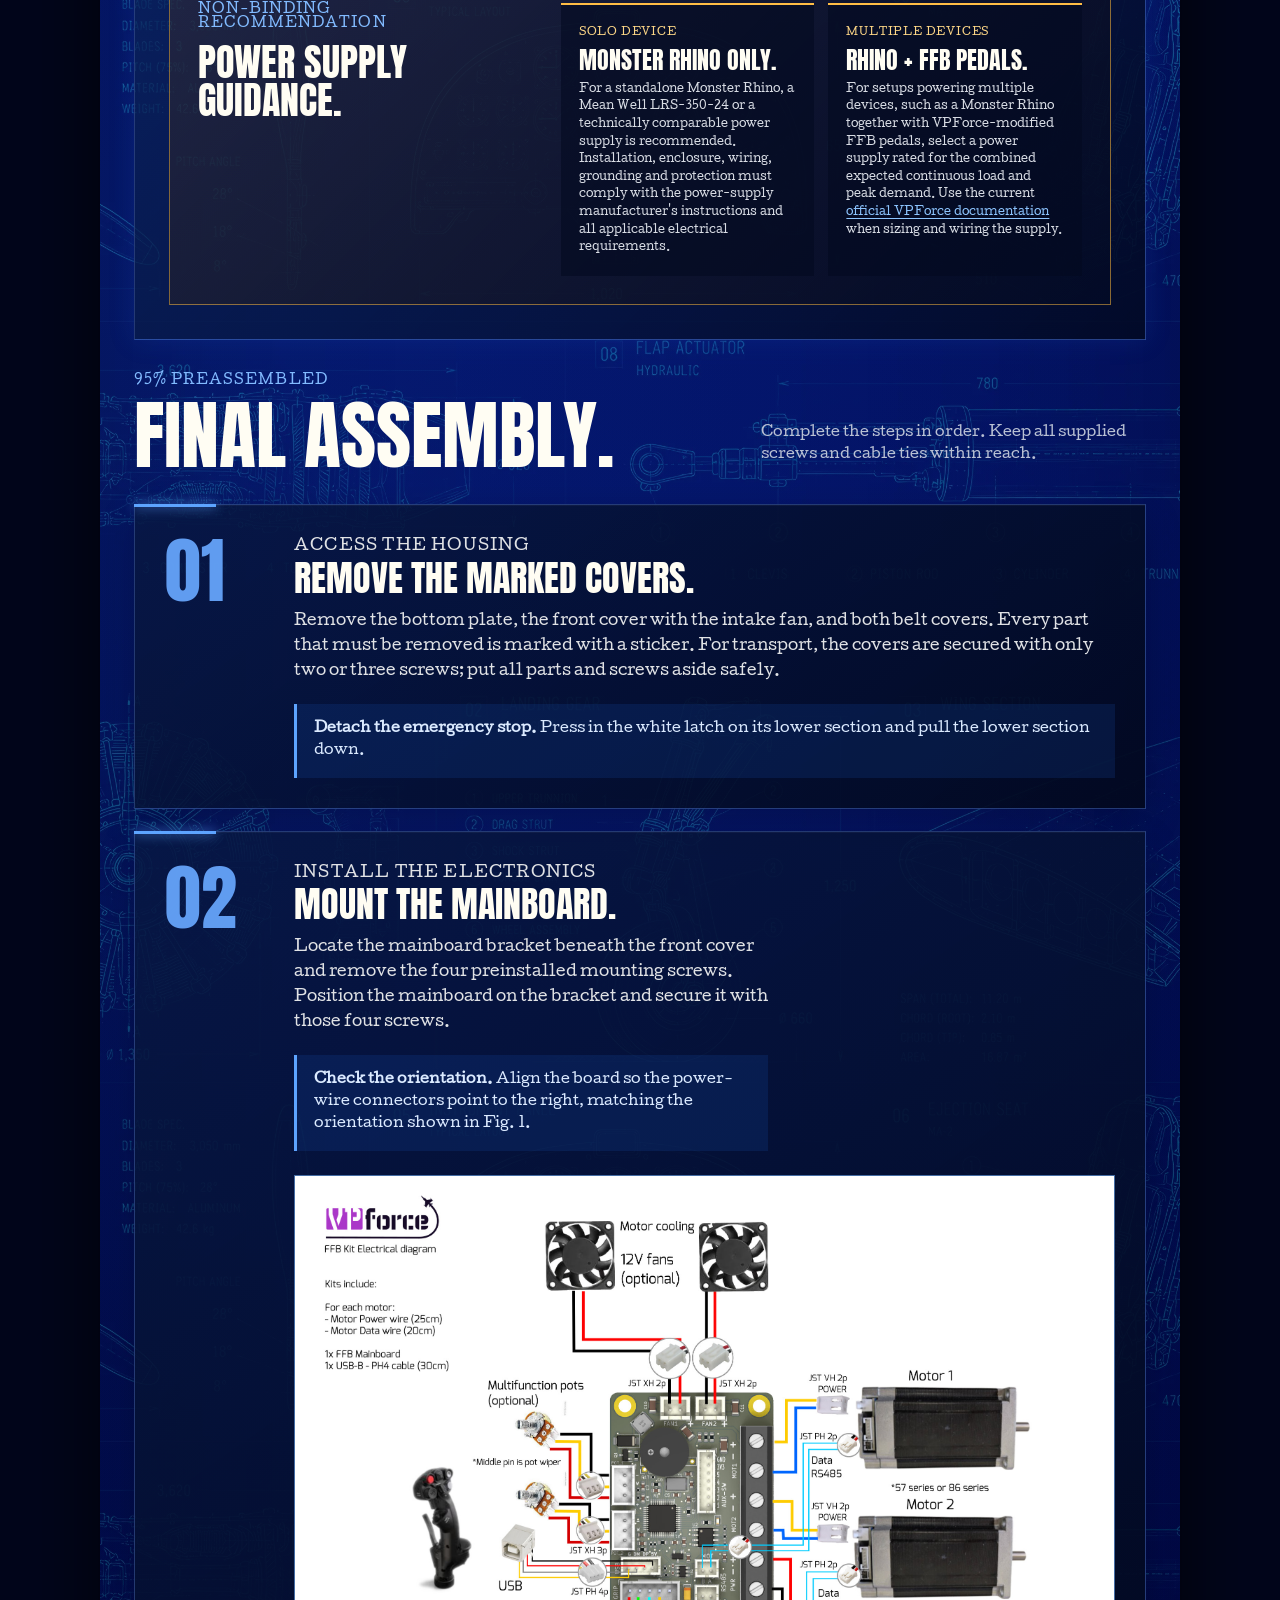
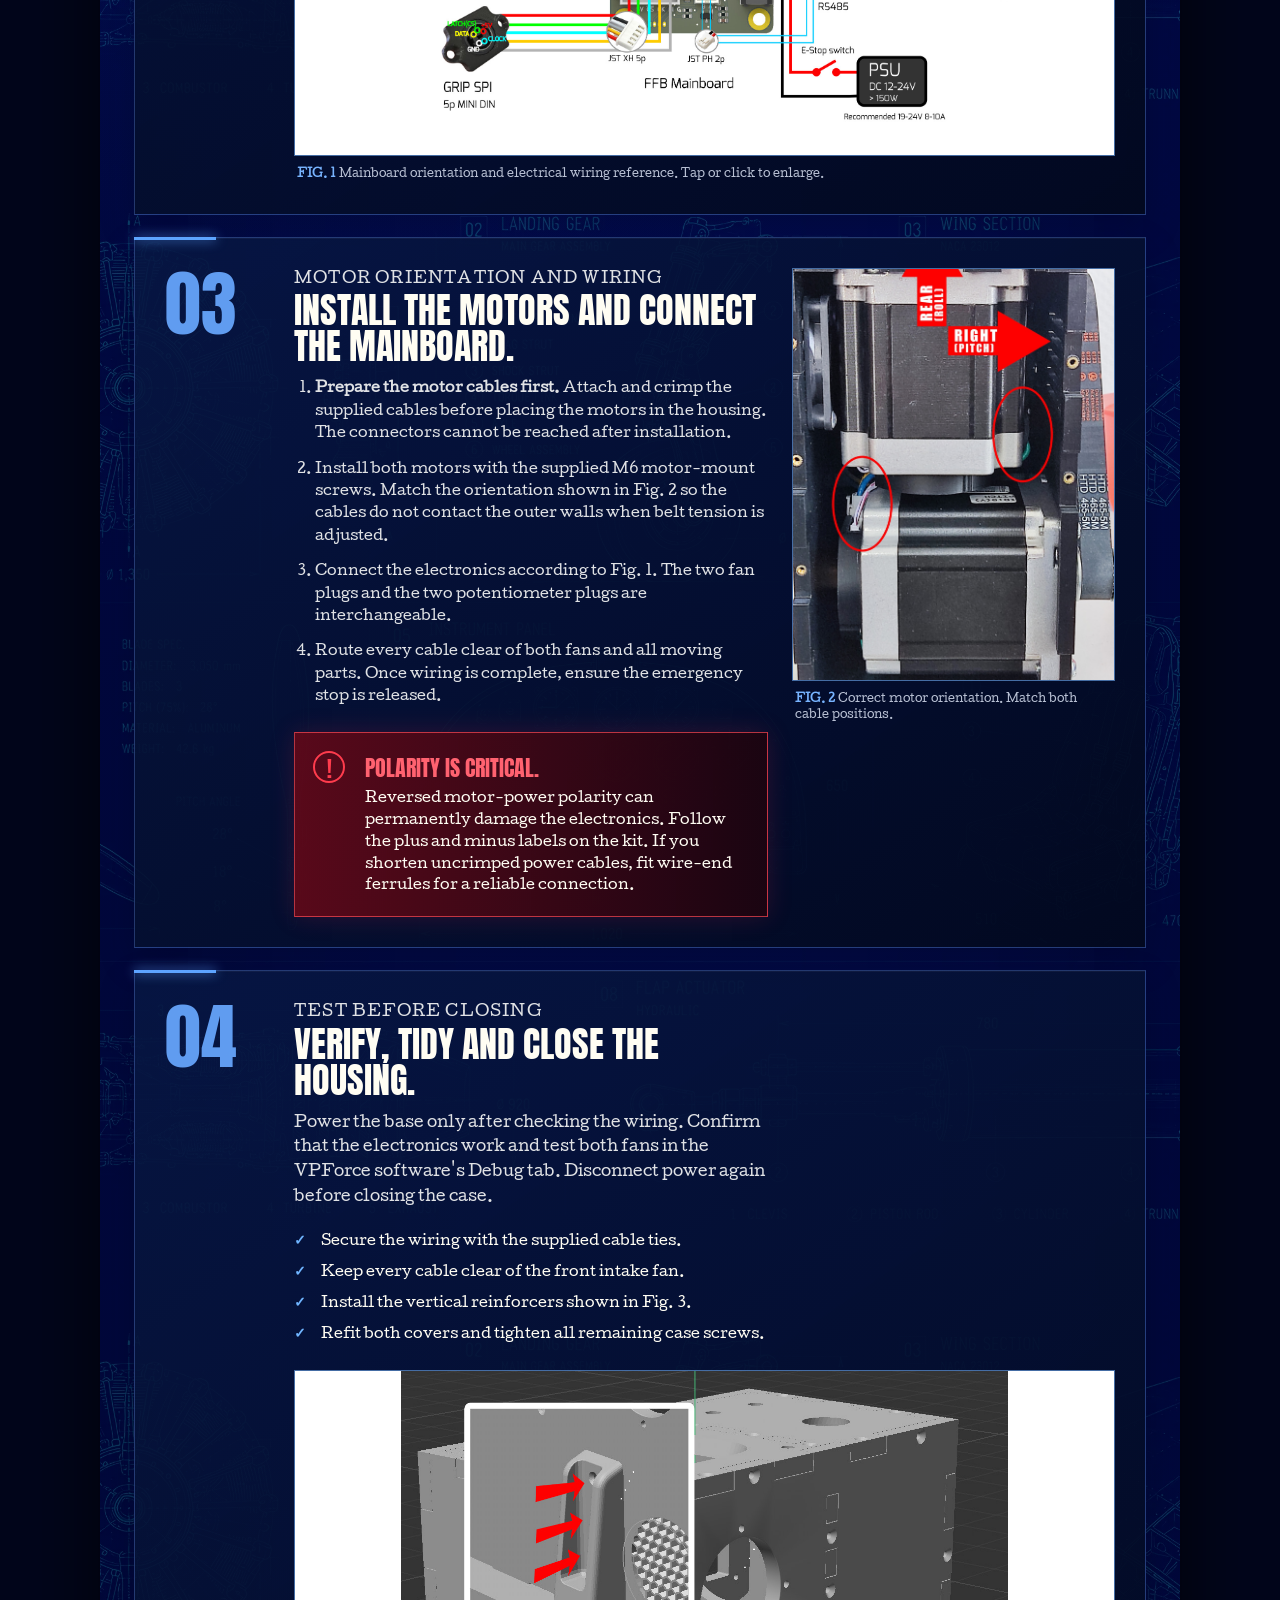
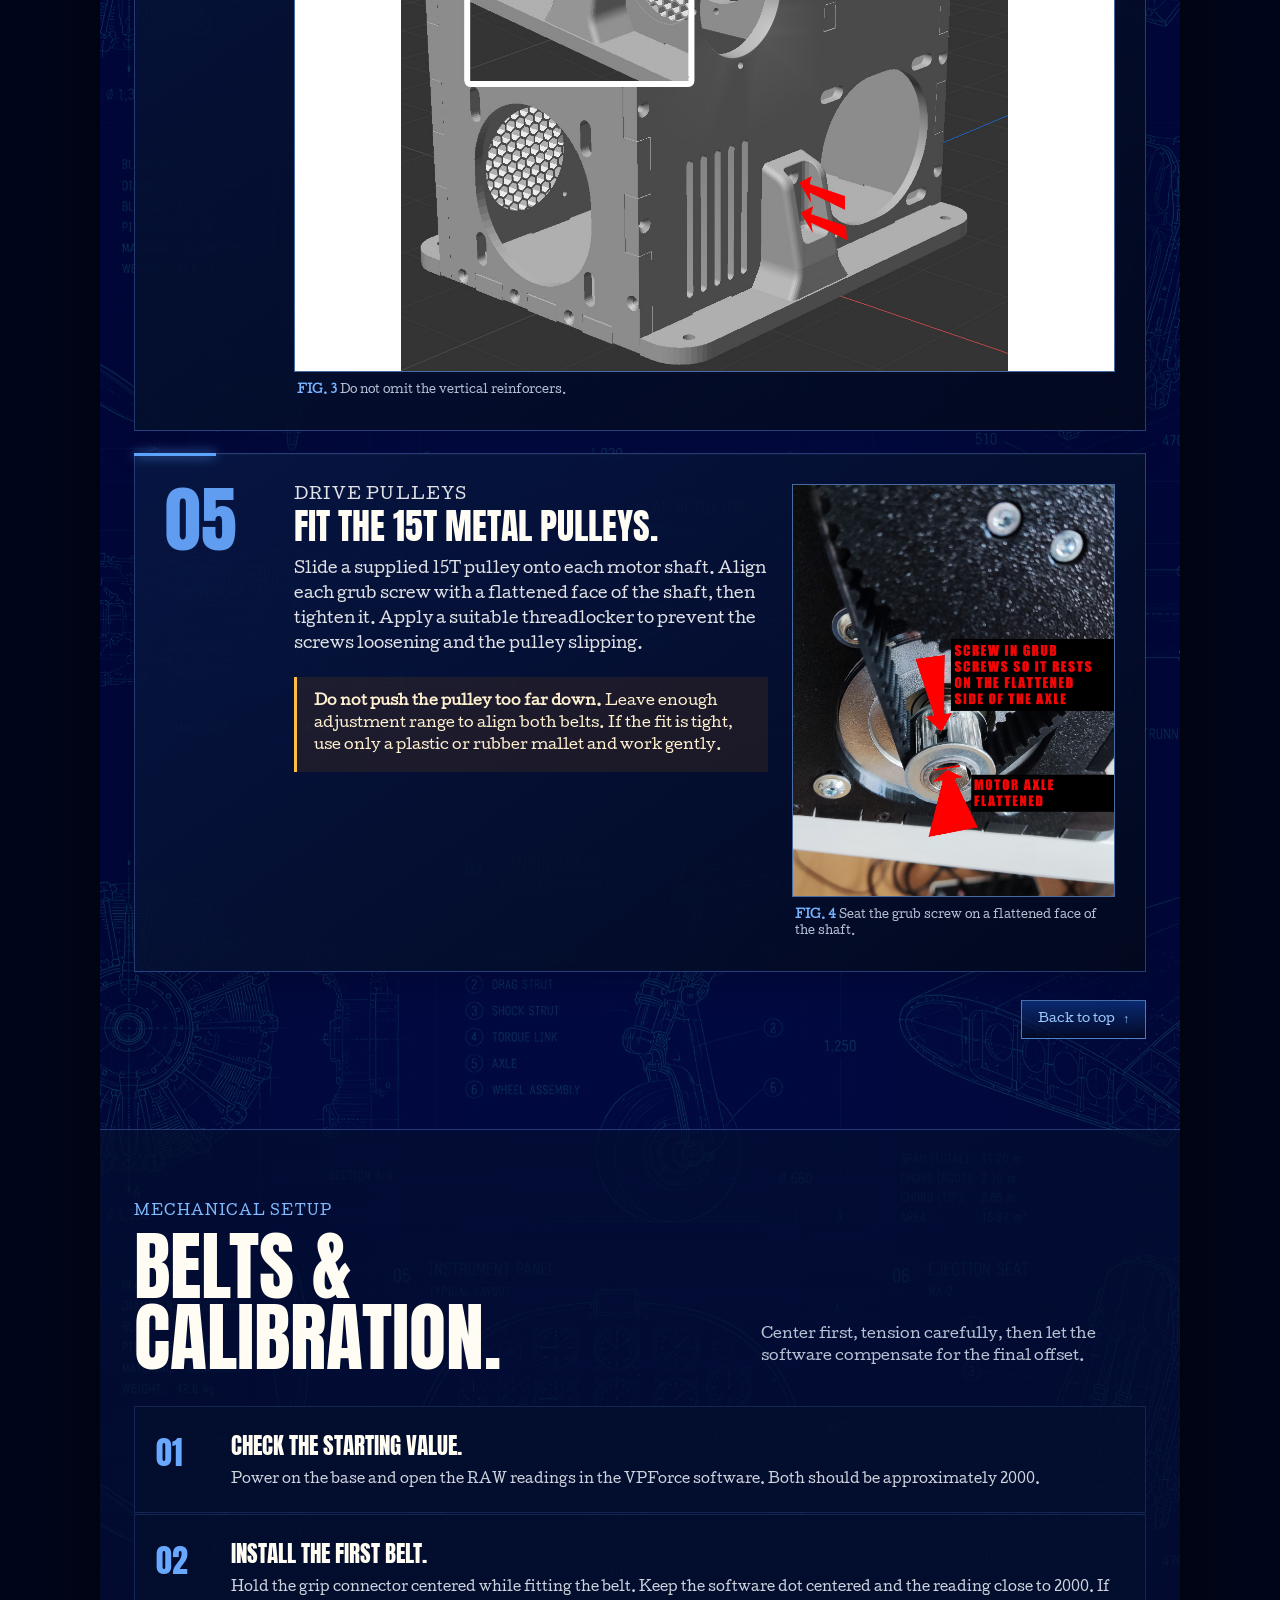
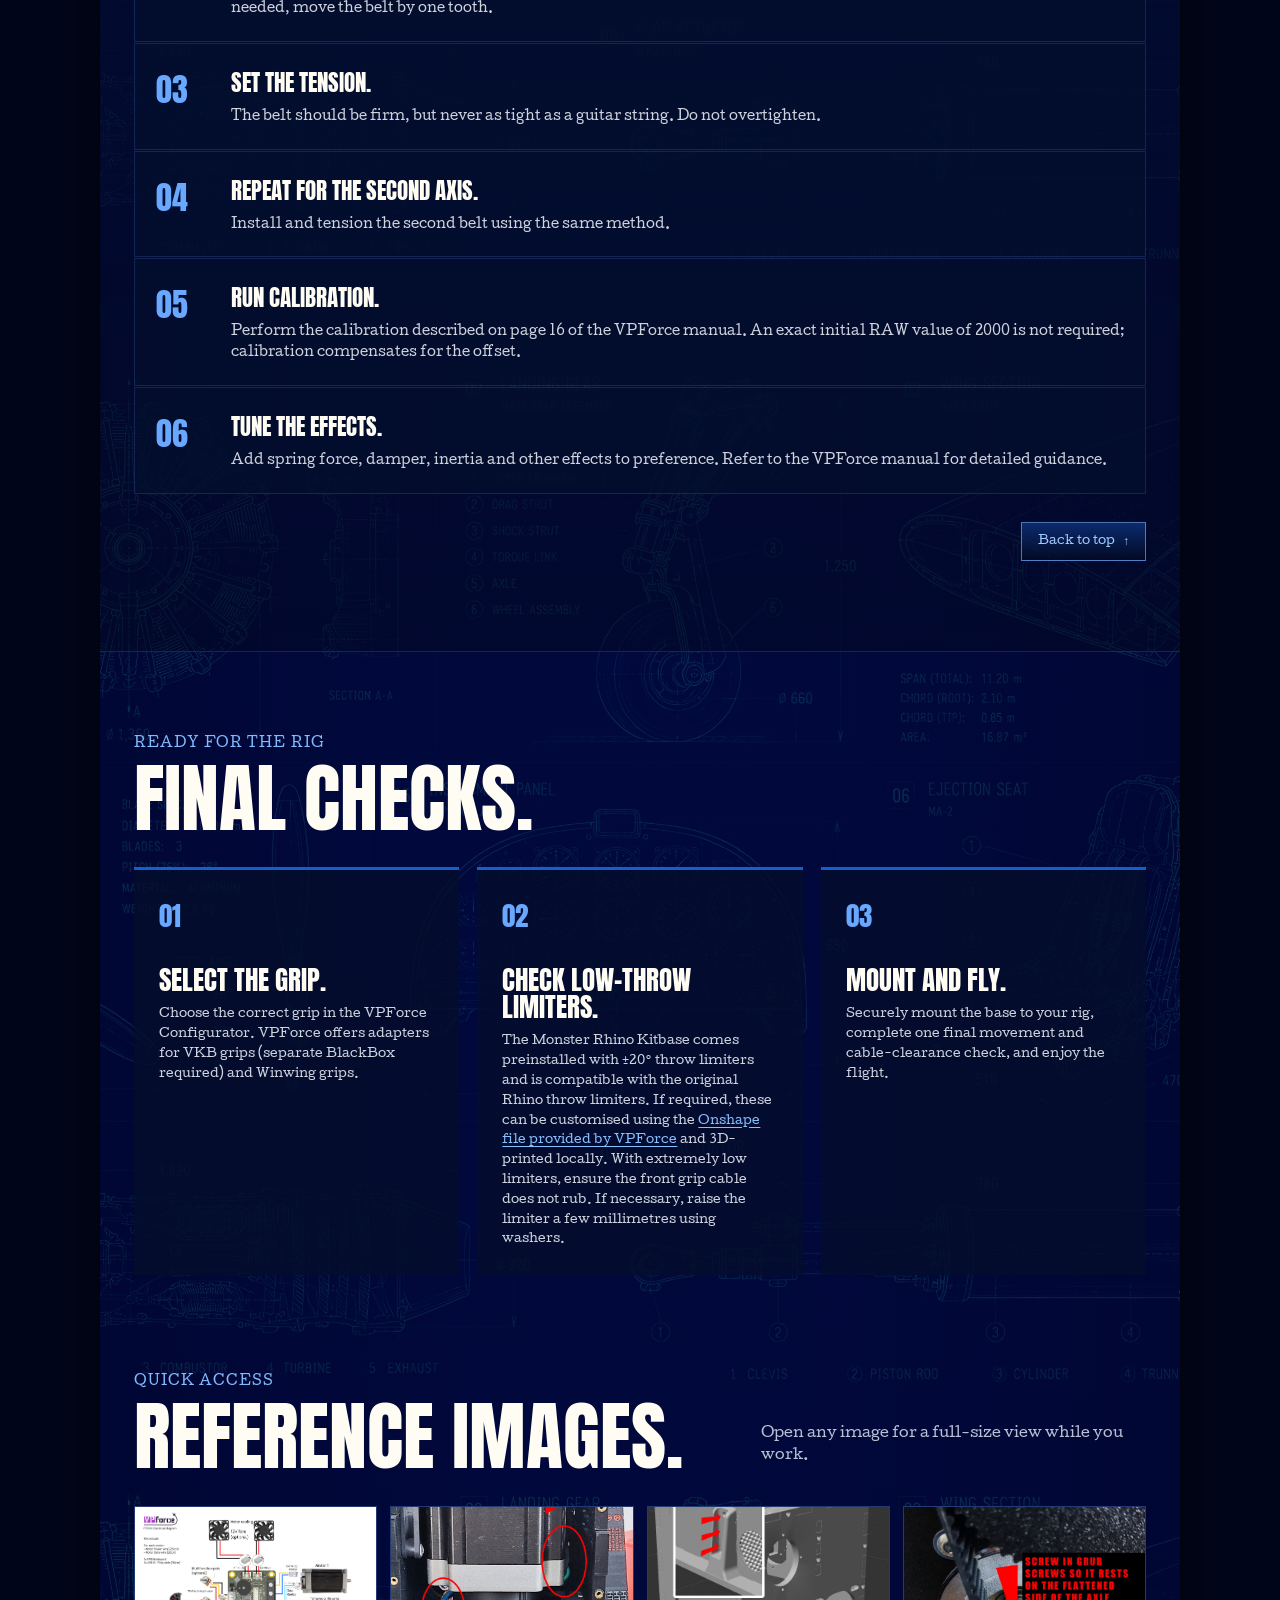
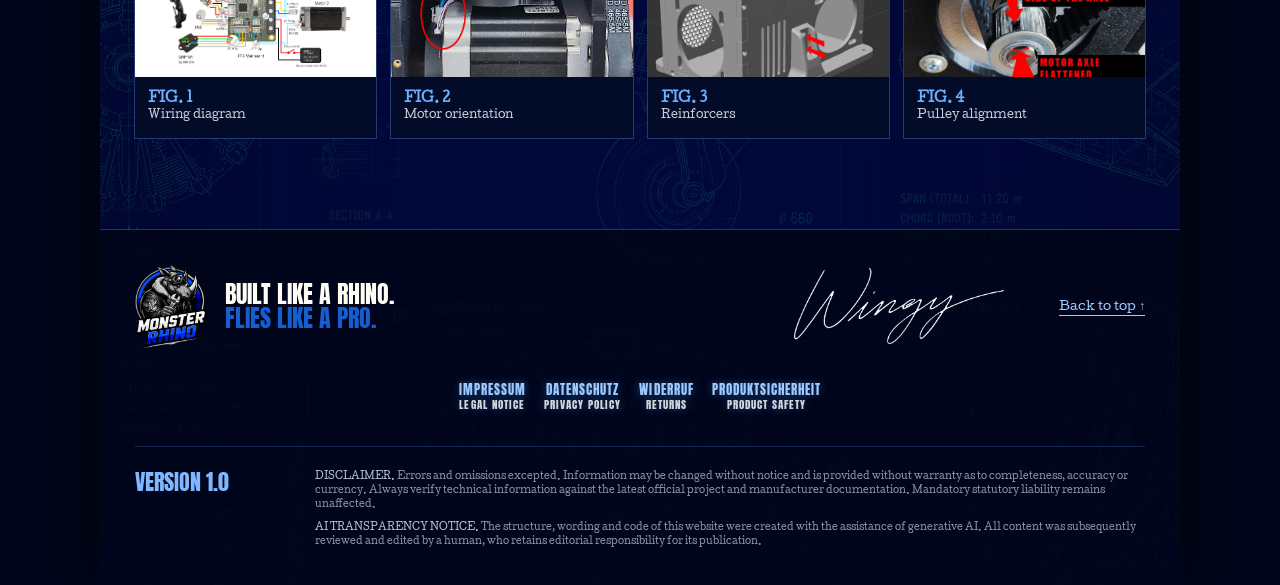
==== commit eacee069: "Add files via upload added safety information for current settings to infos" ====
--- a/assembly-guide/index.html
+++ b/assembly-guide/index.html
@@ -36,6 +36,7 @@
         <div>
           <h2 id="safety-title">Safety, Current Settings &amp; Liability.</h2>
           <p>Select every current limit and related electrical setting strictly in accordance with the latest VPForce manual, the specifications of the installed motor kit and the ratings and instructions of the power-supply manufacturer.</p>
+          <p>By default, the E-Stop switch of the Monster Rhino is rated and certified for 10A current. Do not set the PSU current limit in the VPForce configurator above 10A unless the installed E-Stop switch is replaced with a suitably certified switch rated for the intended current and voltage.</p>
           <p>Assembly and handling of the electronics are undertaken at the user's own risk and require the appropriate technical knowledge. Disconnect the power supply before mechanical or wiring work. To the fullest extent permitted by law, the author accepts no liability for property damage, personal injury or other loss caused by improper assembly, wiring, configuration or use. This does not limit liability that cannot legally be excluded, including liability for intent, gross negligence, or injury to life, body or health. If you are unsure, stop and consult a qualified technician.</p>
         </div>
       </aside>
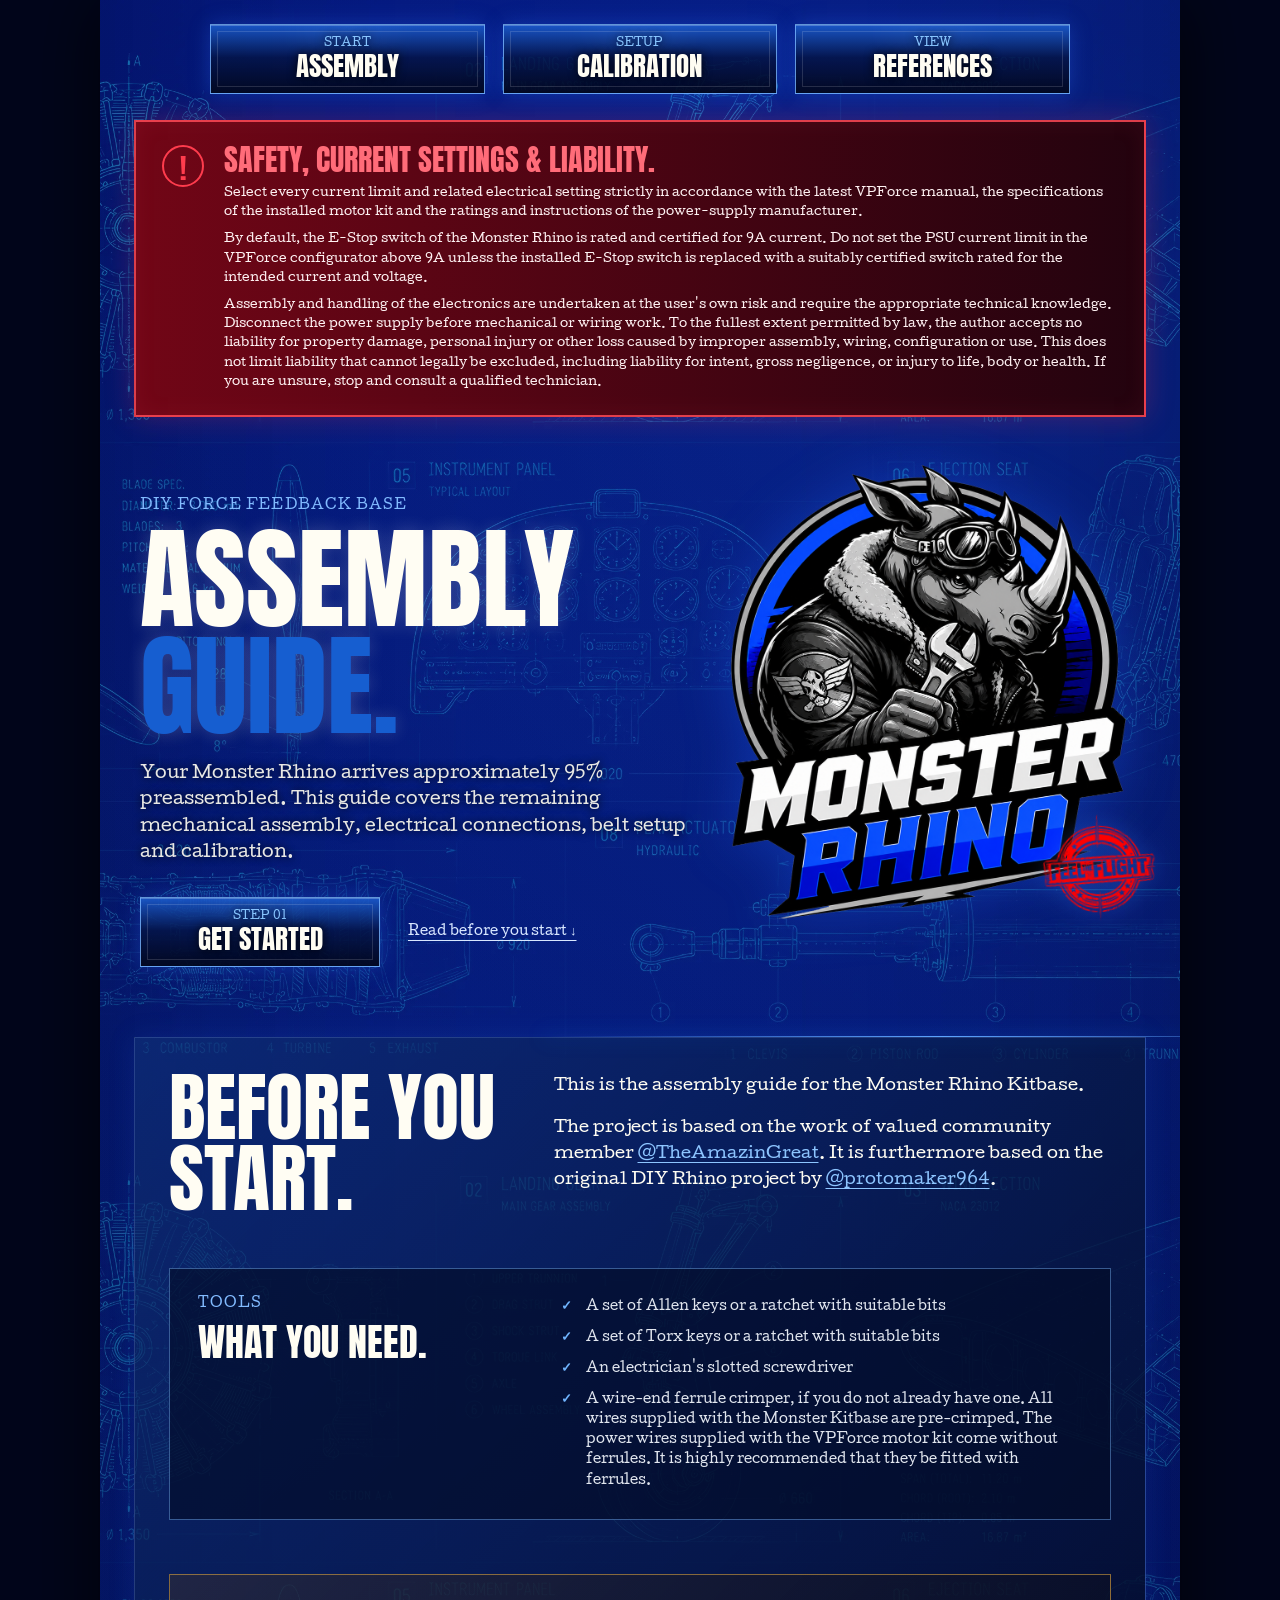
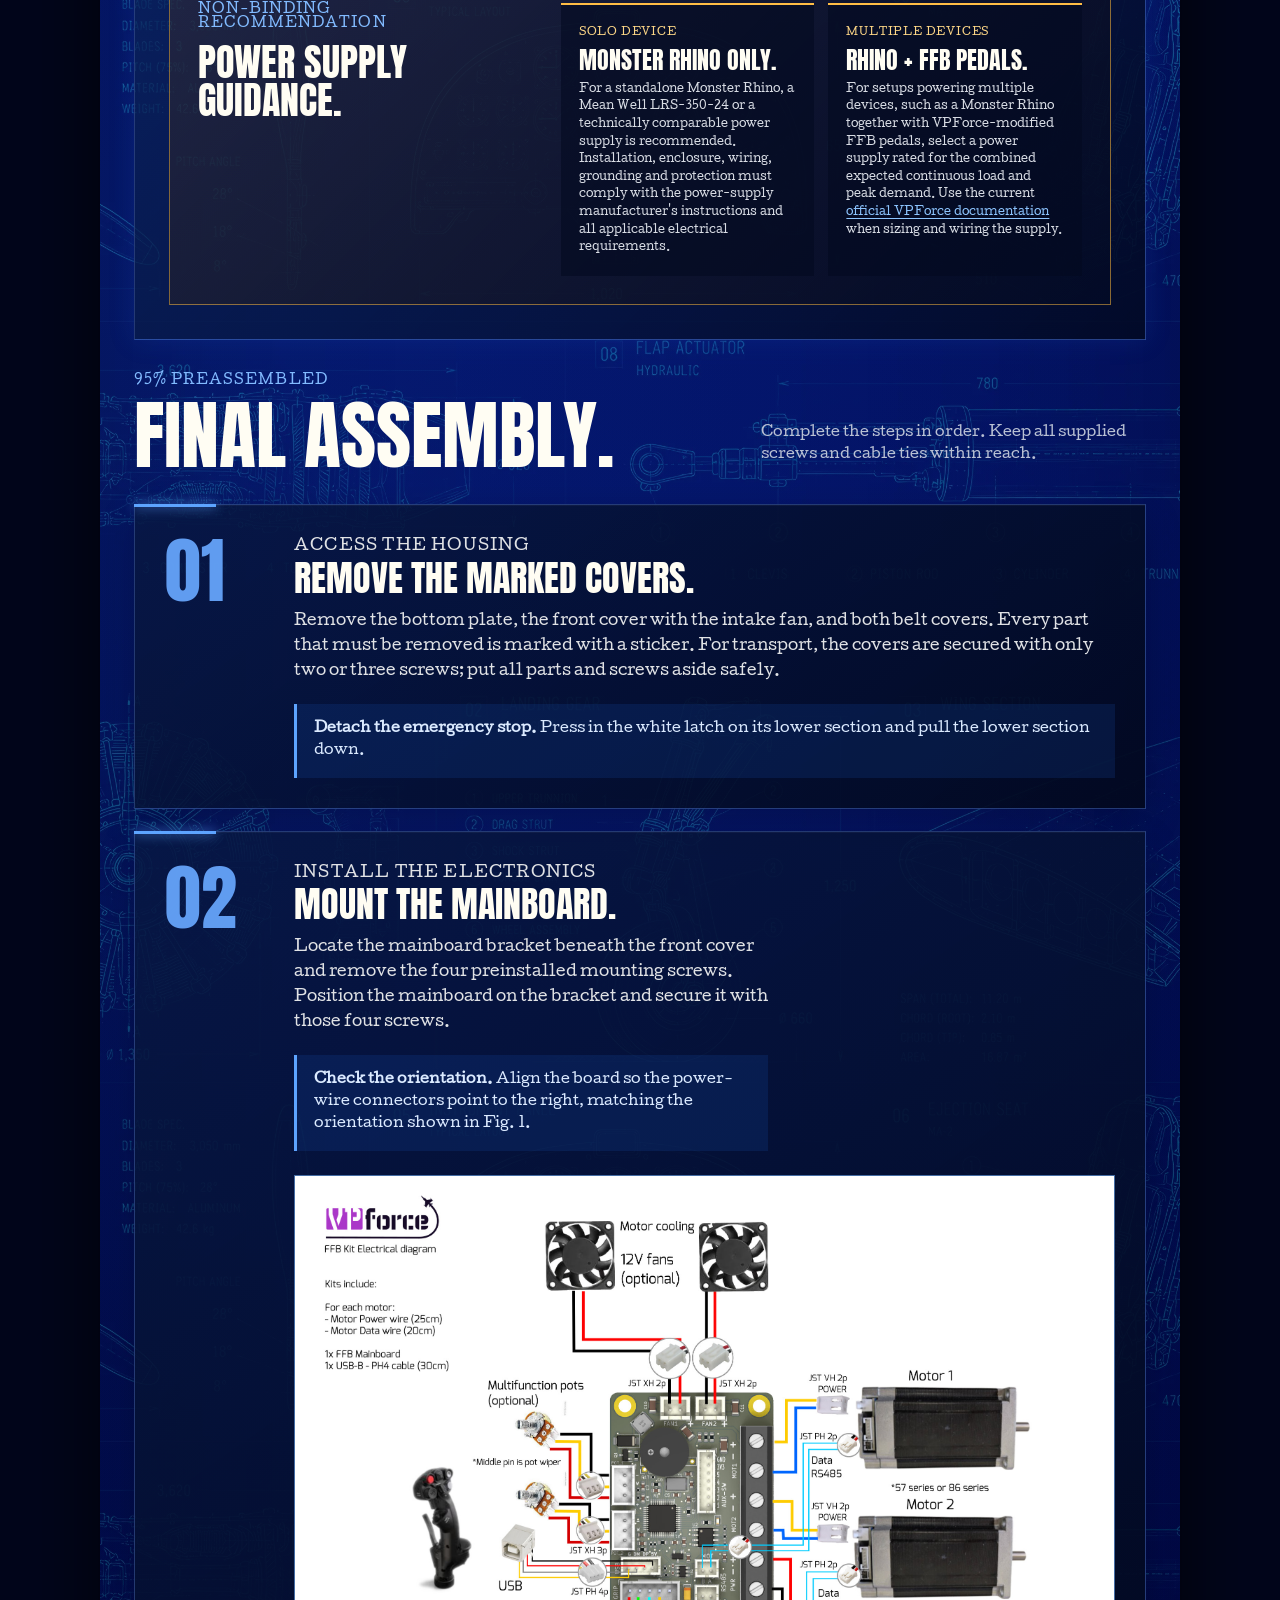
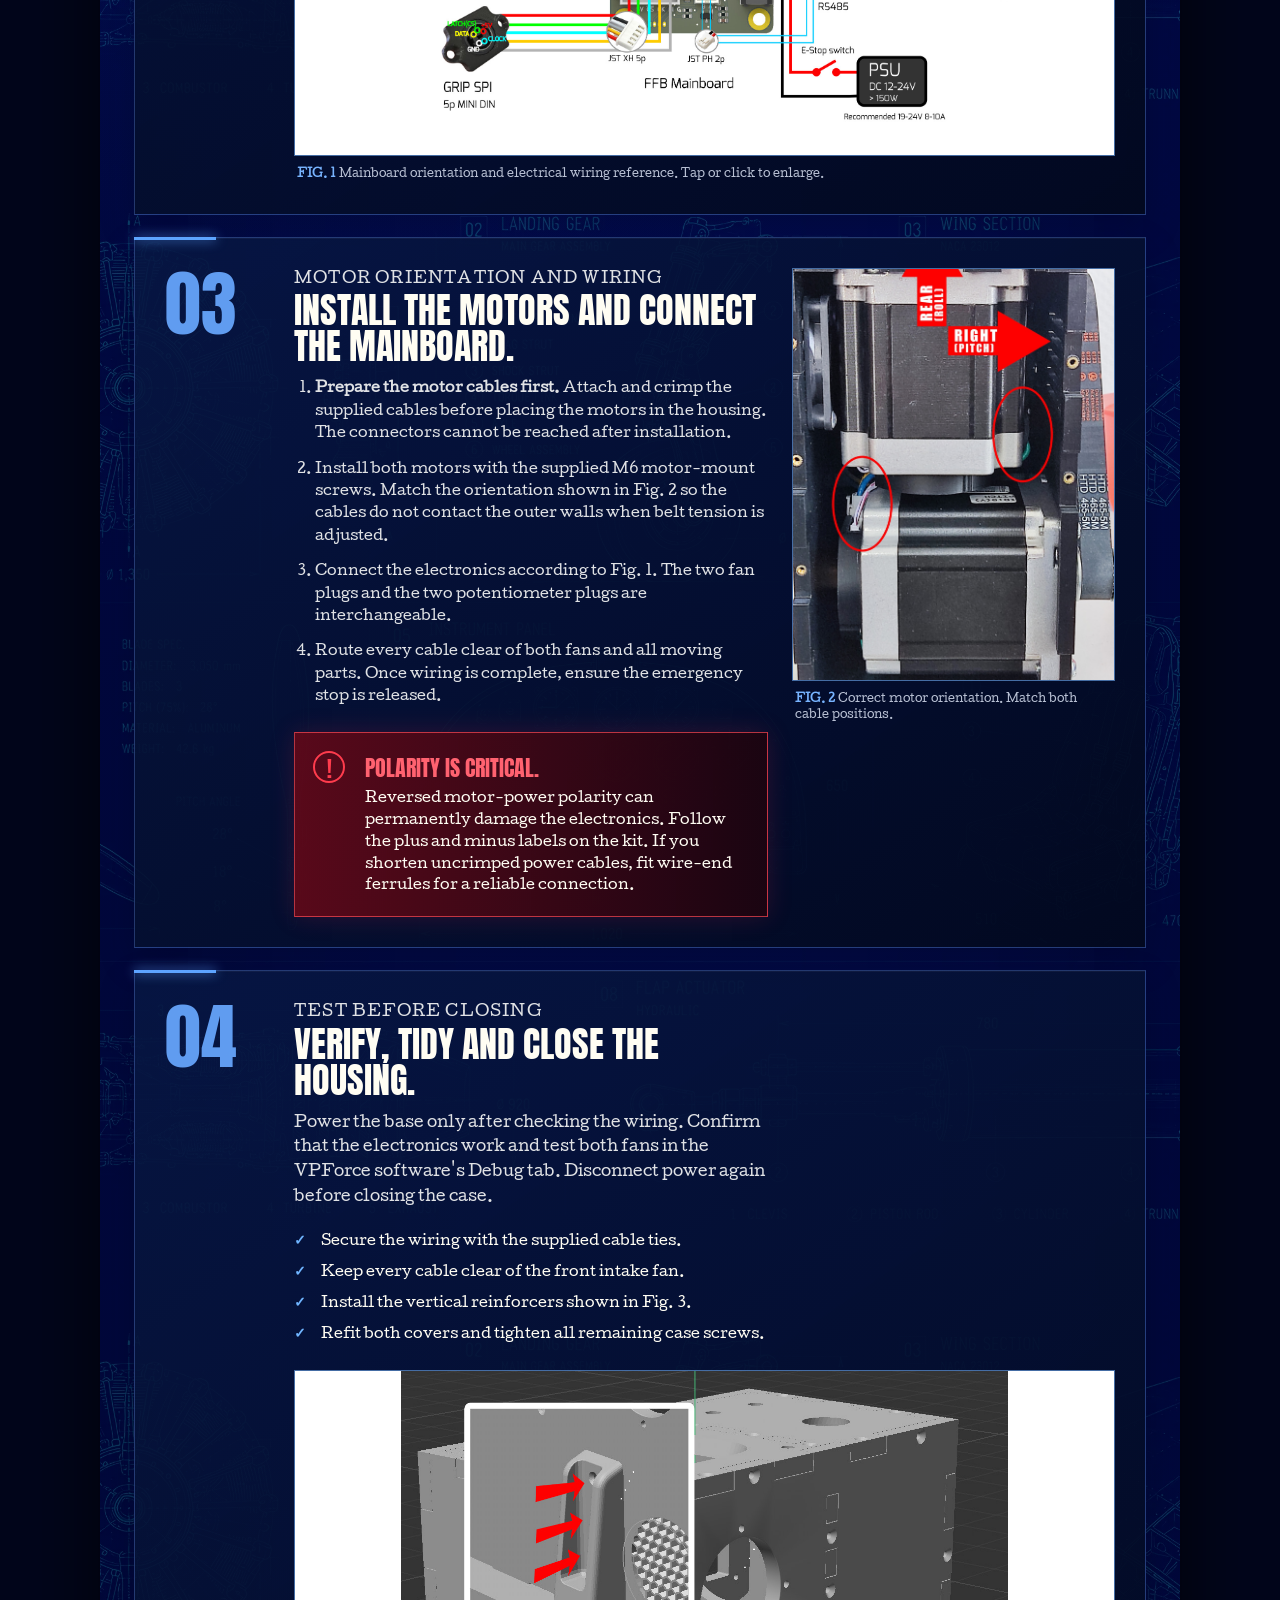
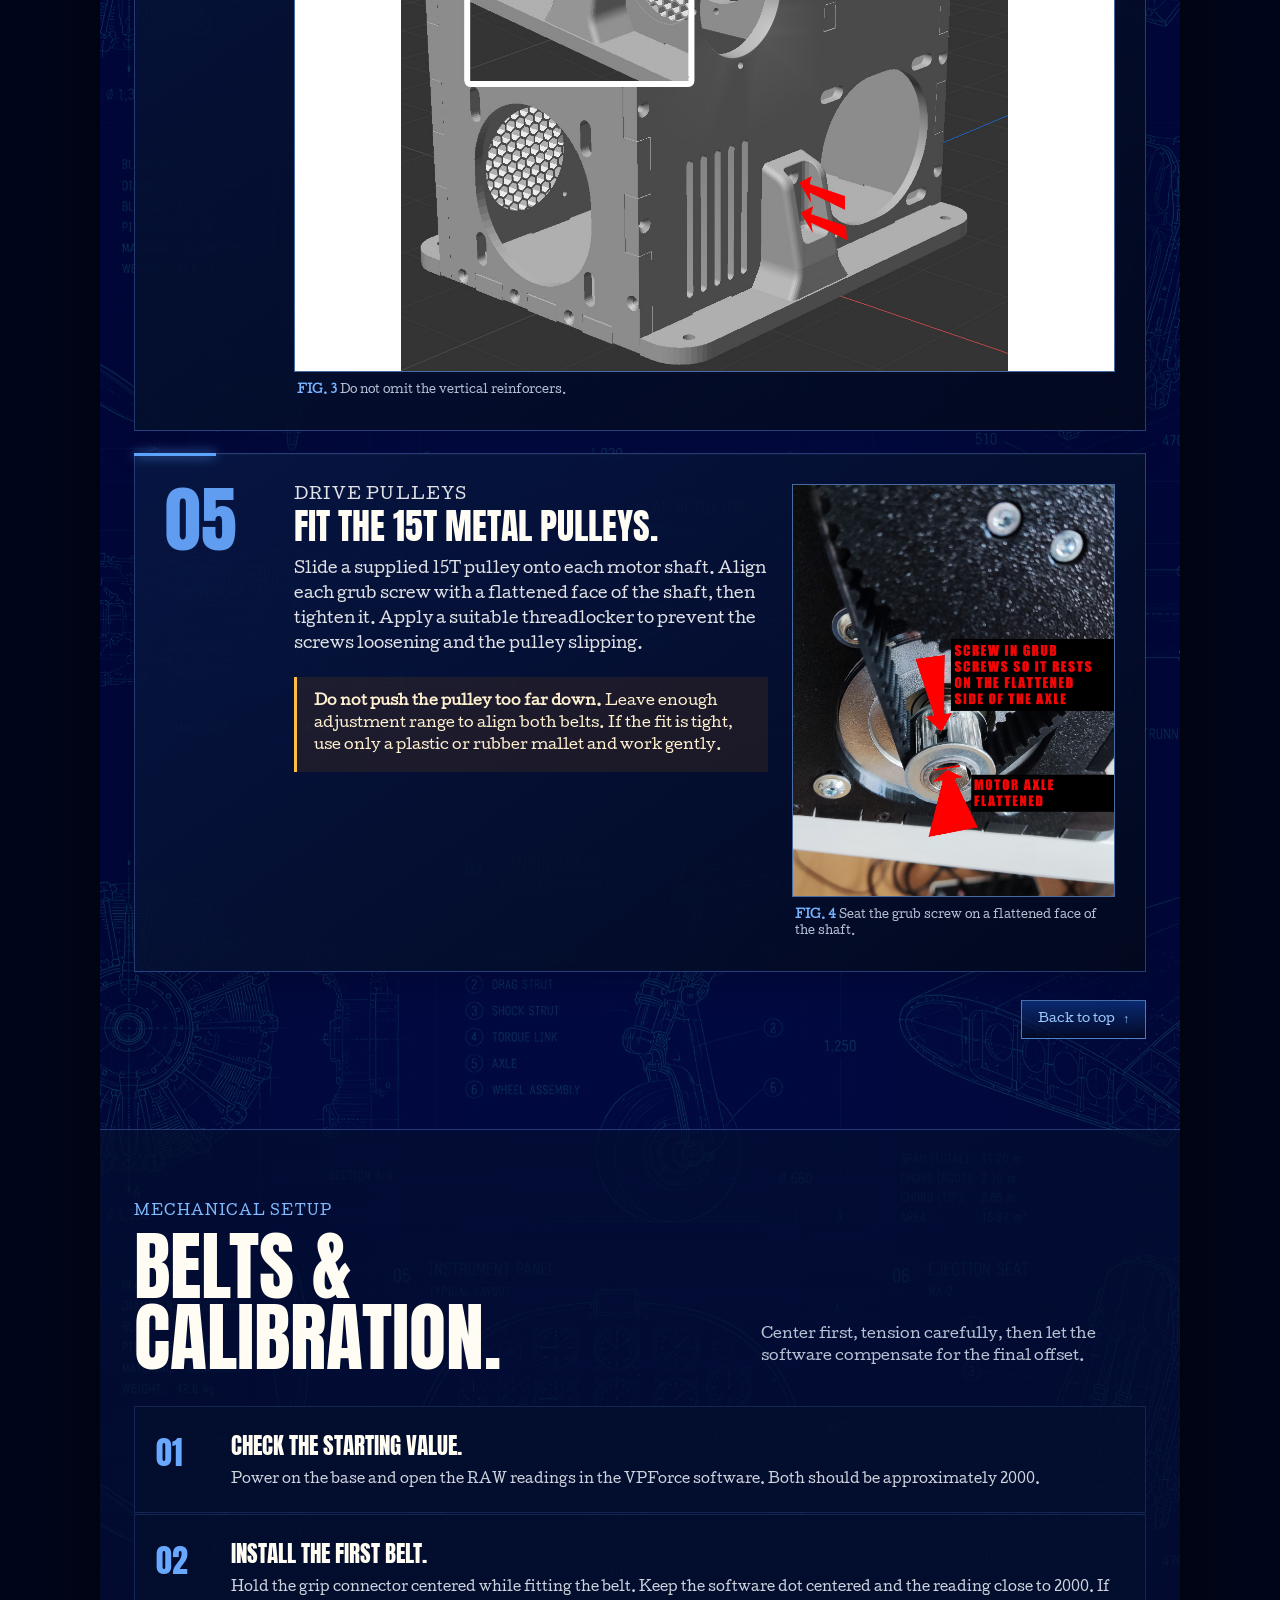
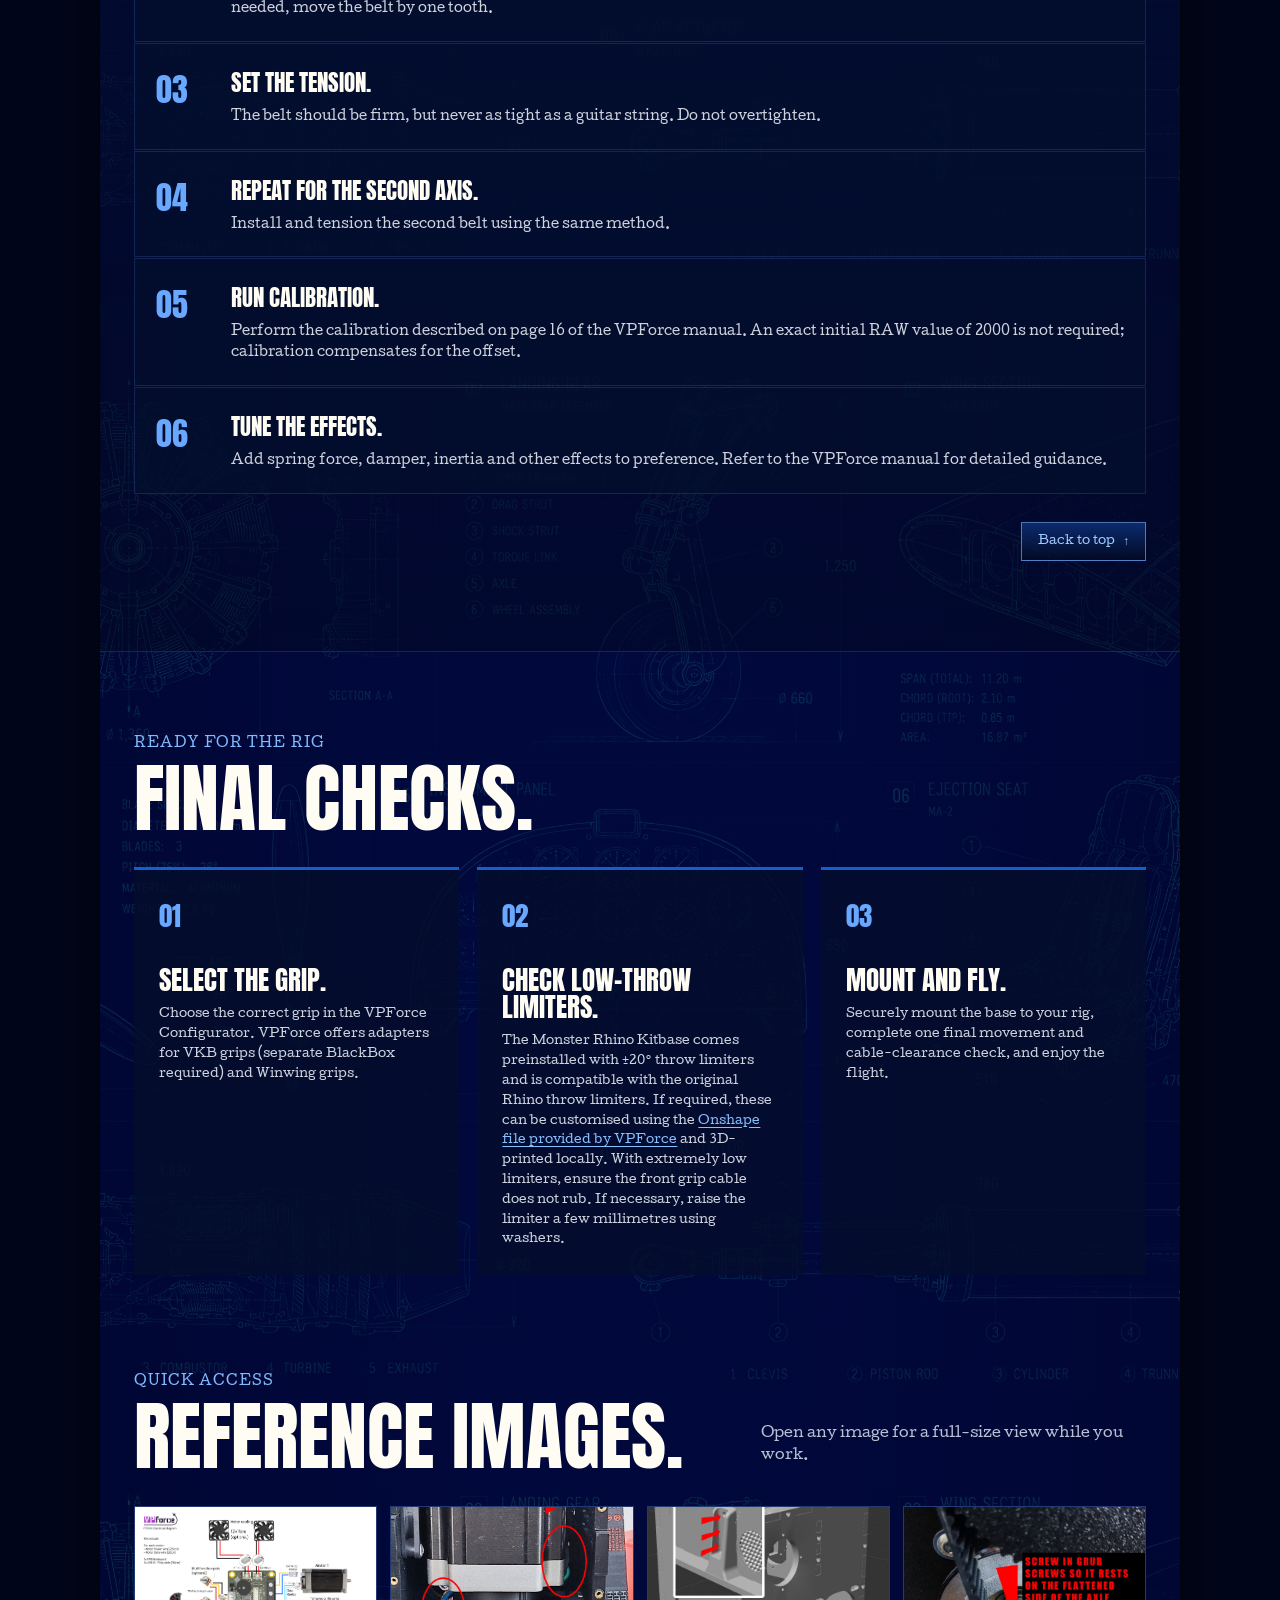
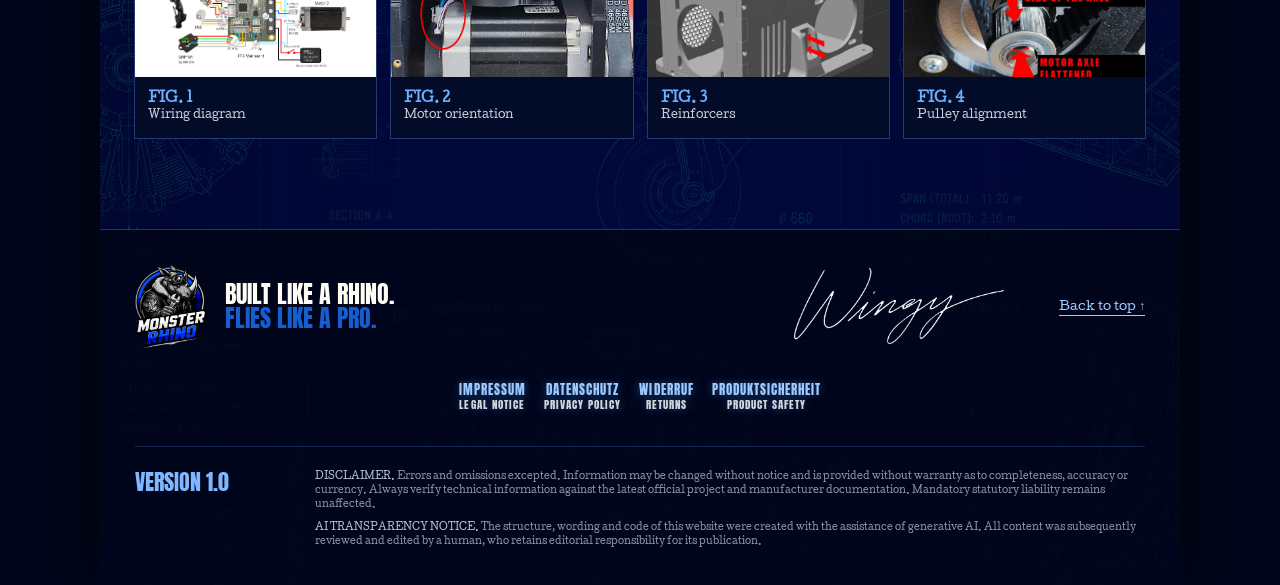
==== commit 542975f4: "Add files via upload corretcion" ====
--- a/assembly-guide/index.html
+++ b/assembly-guide/index.html
@@ -36,7 +36,7 @@
         <div>
           <h2 id="safety-title">Safety, Current Settings &amp; Liability.</h2>
           <p>Select every current limit and related electrical setting strictly in accordance with the latest VPForce manual, the specifications of the installed motor kit and the ratings and instructions of the power-supply manufacturer.</p>
-          <p>By default, the E-Stop switch of the Monster Rhino is rated and certified for 10A current. Do not set the PSU current limit in the VPForce configurator above 10A unless the installed E-Stop switch is replaced with a suitably certified switch rated for the intended current and voltage.</p>
+          <p>By default, the E-Stop switch of the Monster Rhino is rated and certified for 9A current. Do not set the PSU current limit in the VPForce configurator above 9A unless the installed E-Stop switch is replaced with a suitably certified switch rated for the intended current and voltage.</p>
           <p>Assembly and handling of the electronics are undertaken at the user's own risk and require the appropriate technical knowledge. Disconnect the power supply before mechanical or wiring work. To the fullest extent permitted by law, the author accepts no liability for property damage, personal injury or other loss caused by improper assembly, wiring, configuration or use. This does not limit liability that cannot legally be excluded, including liability for intent, gross negligence, or injury to life, body or health. If you are unsure, stop and consult a qualified technician.</p>
         </div>
       </aside>
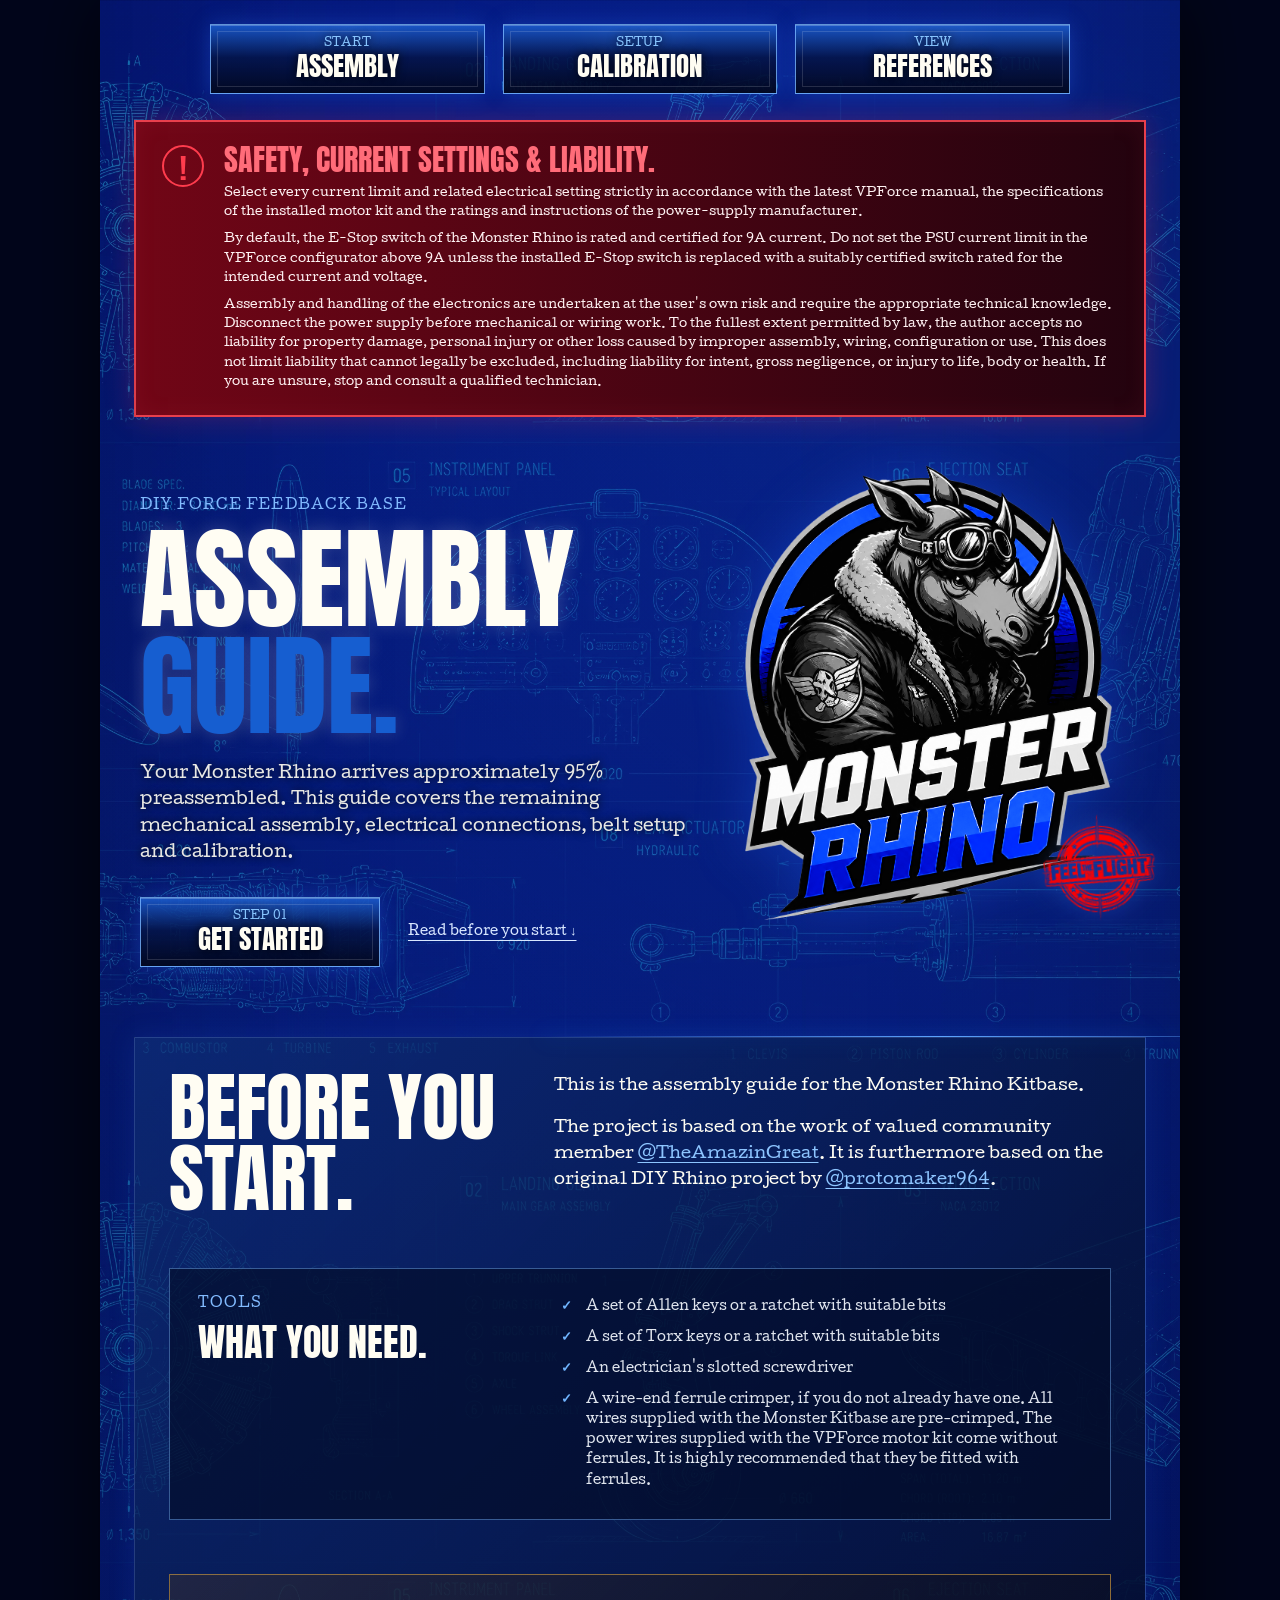
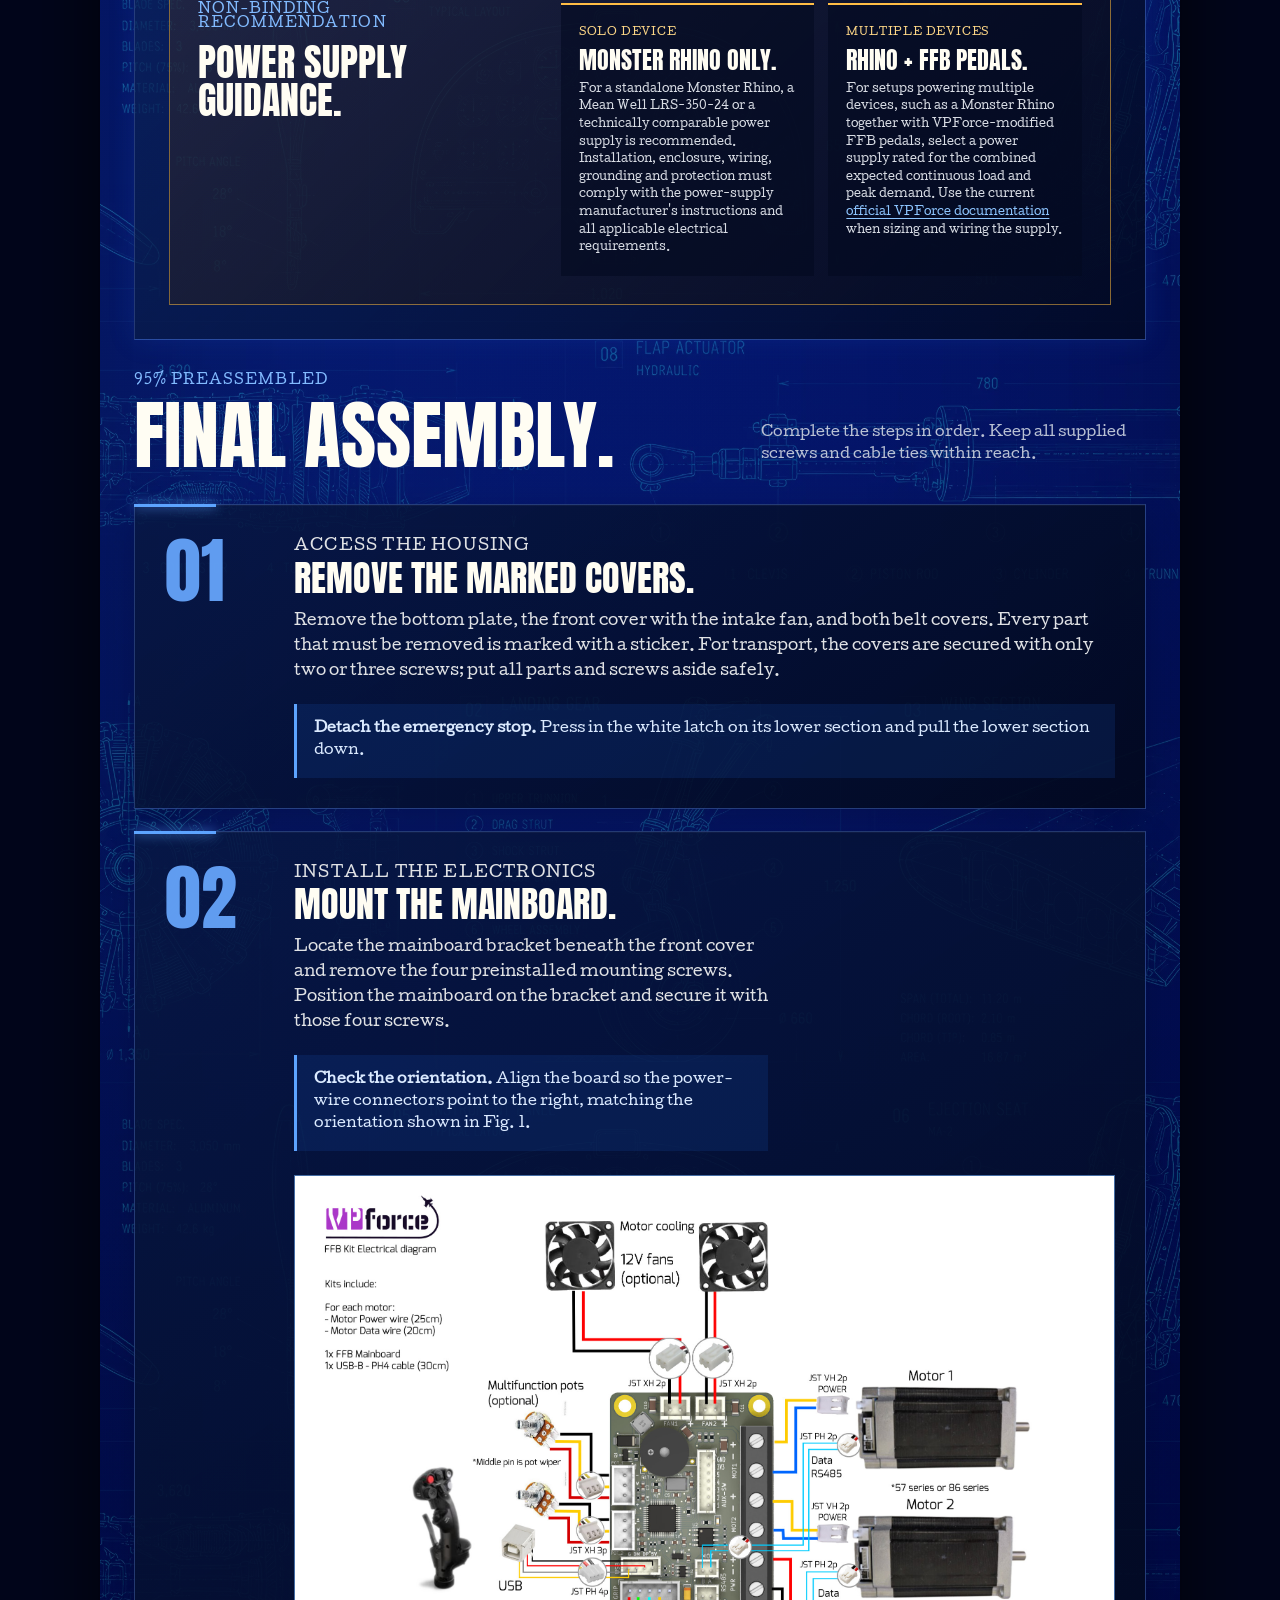
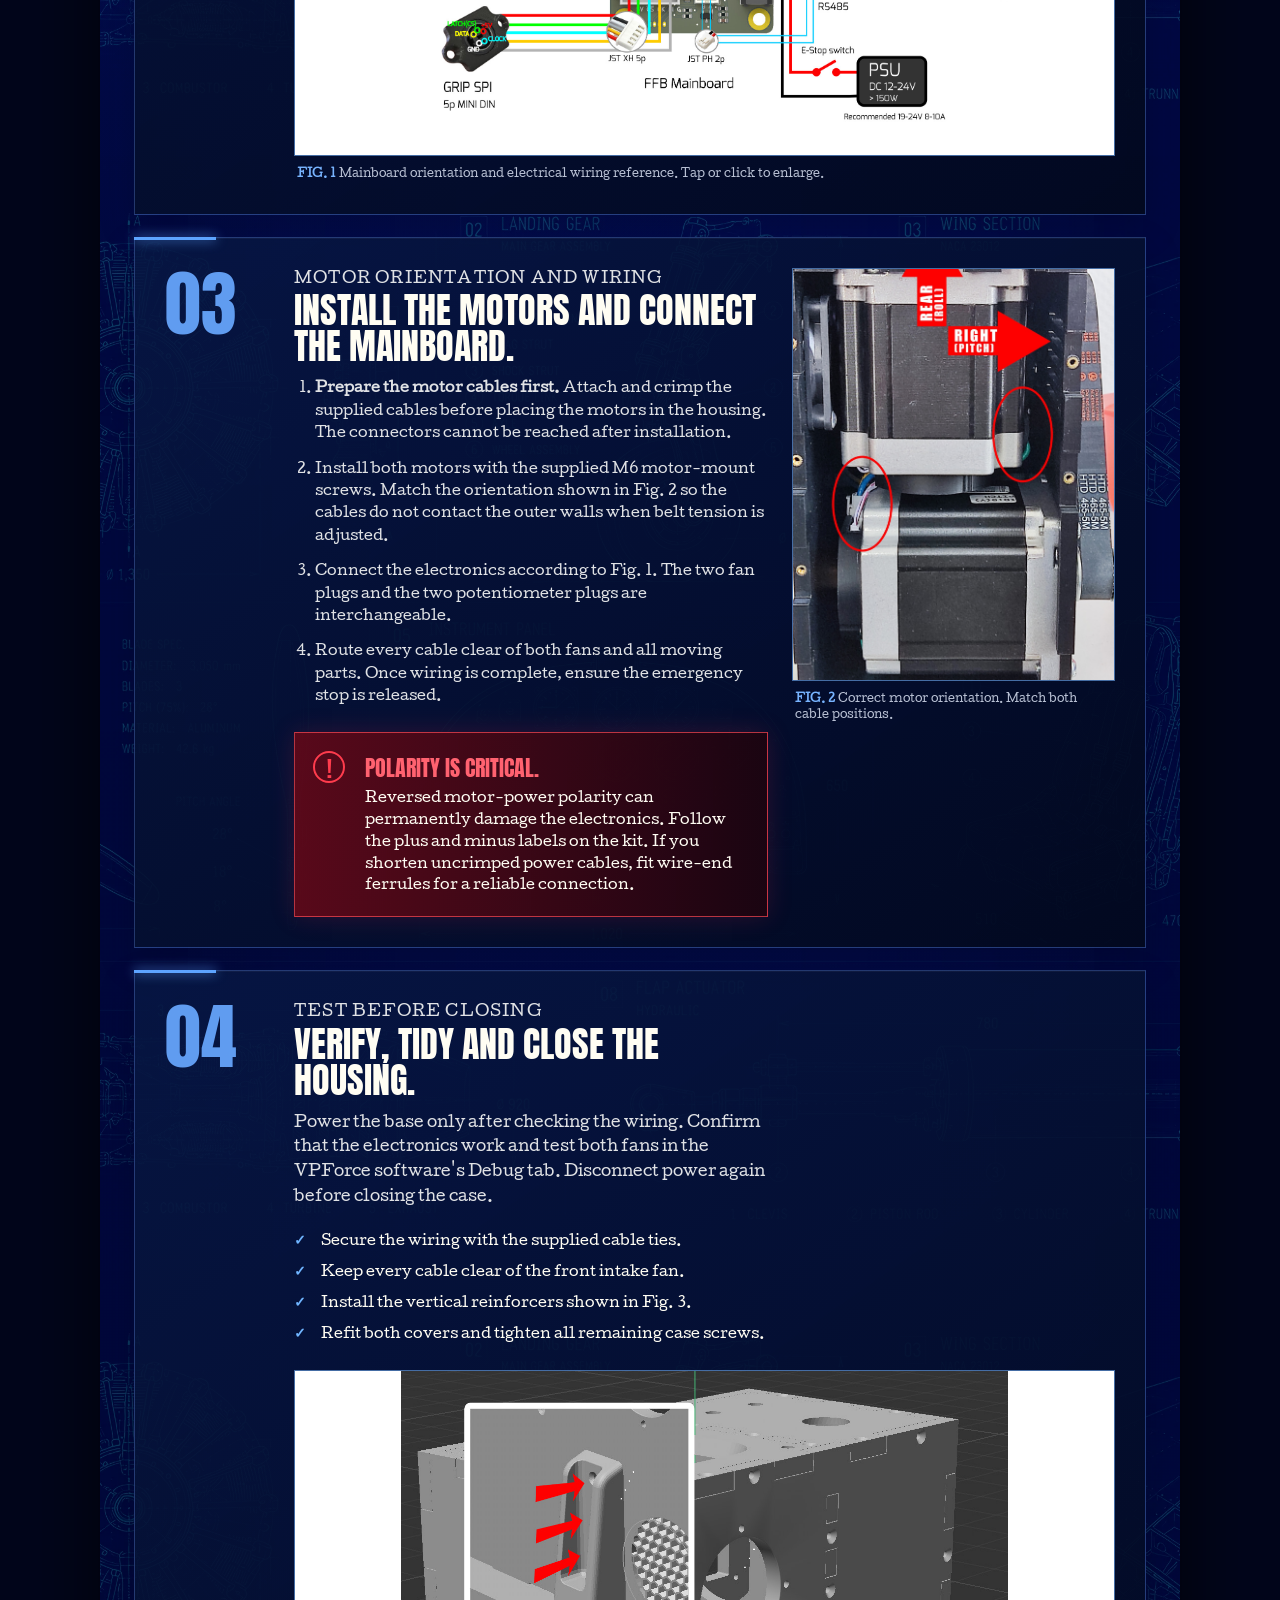
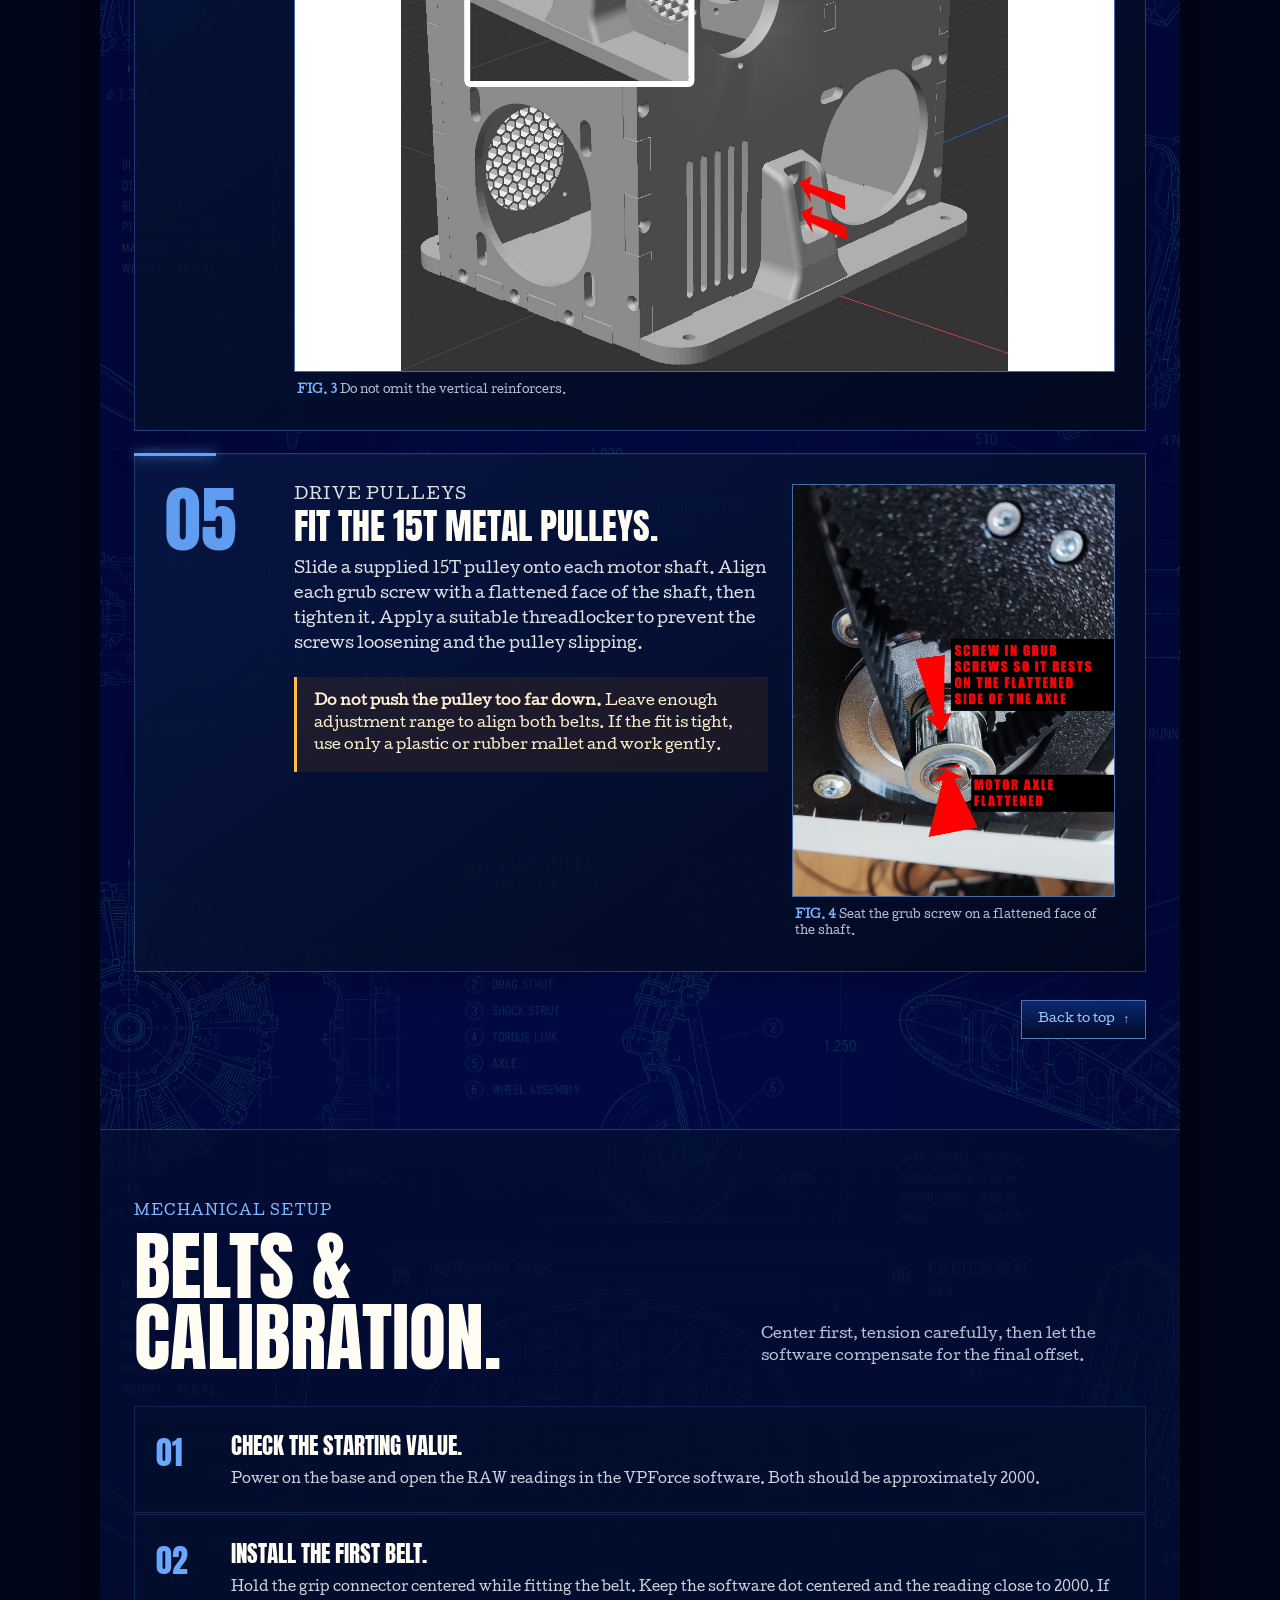
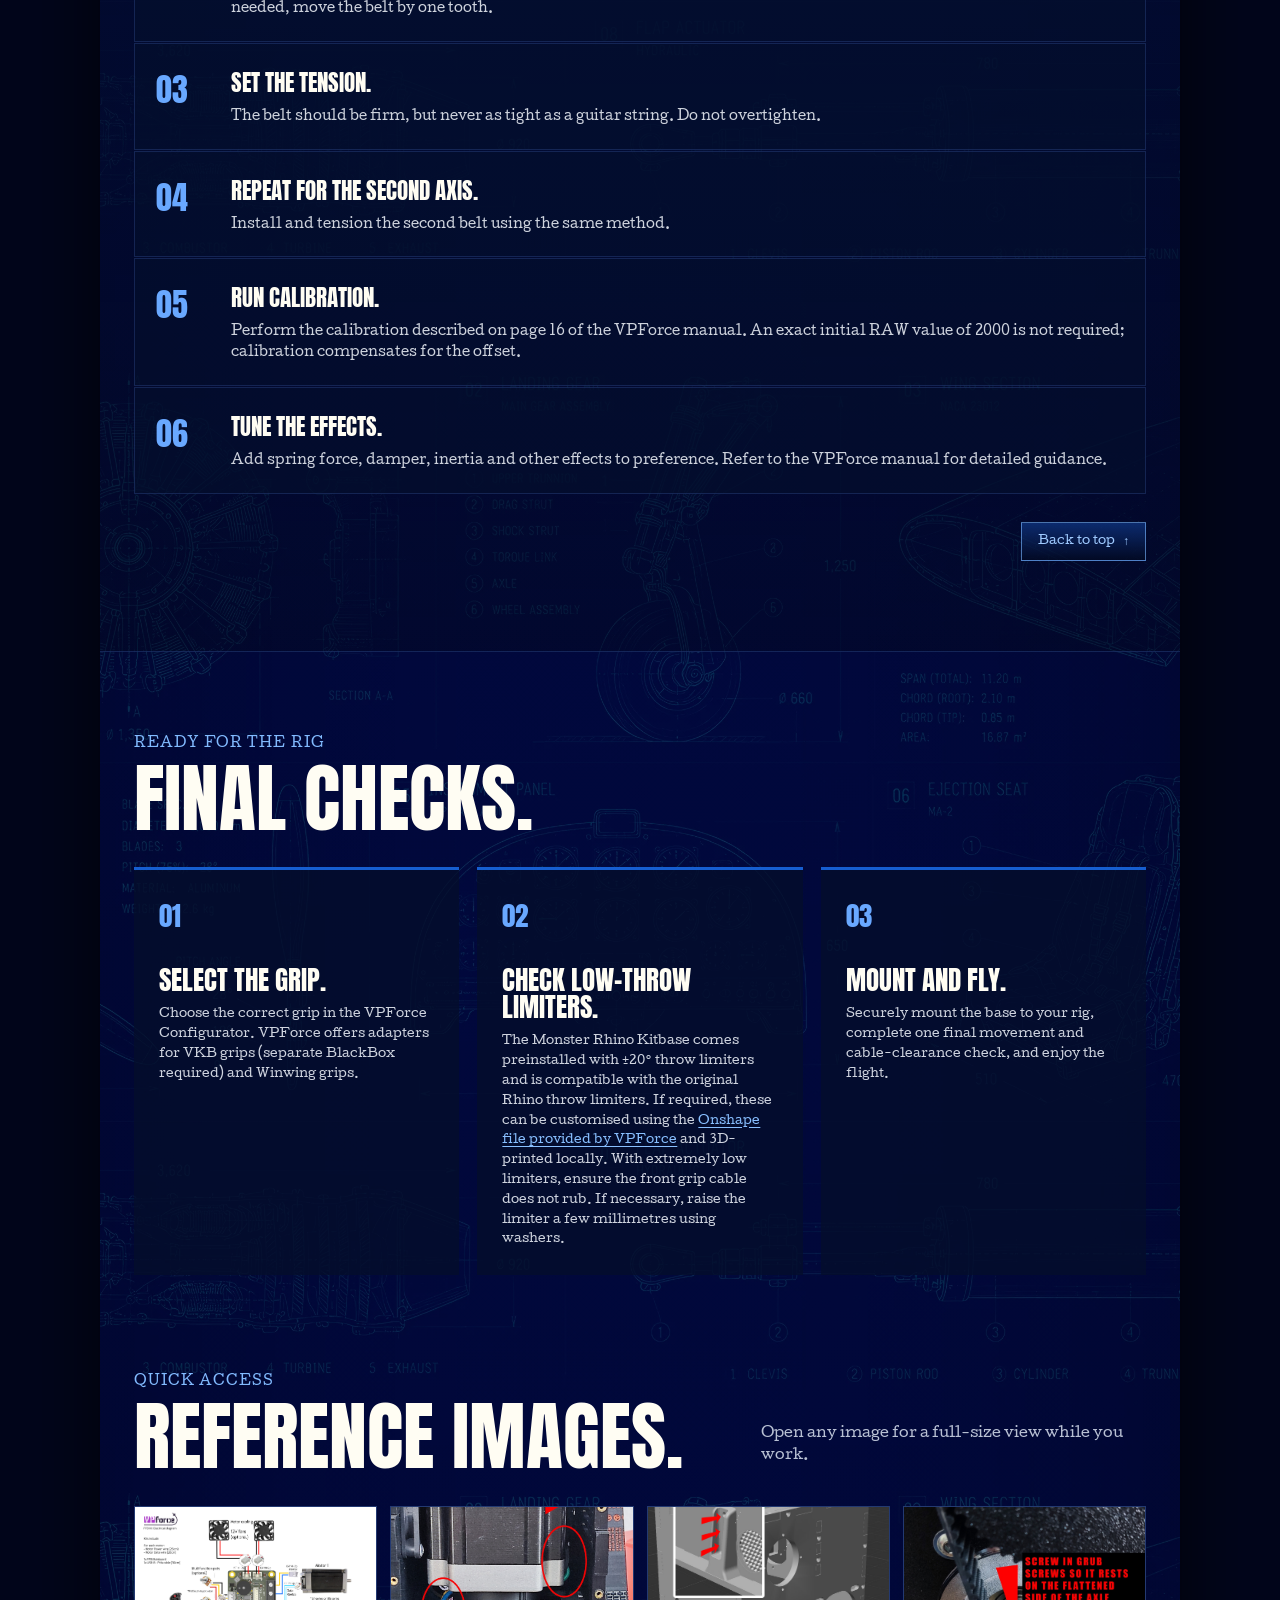
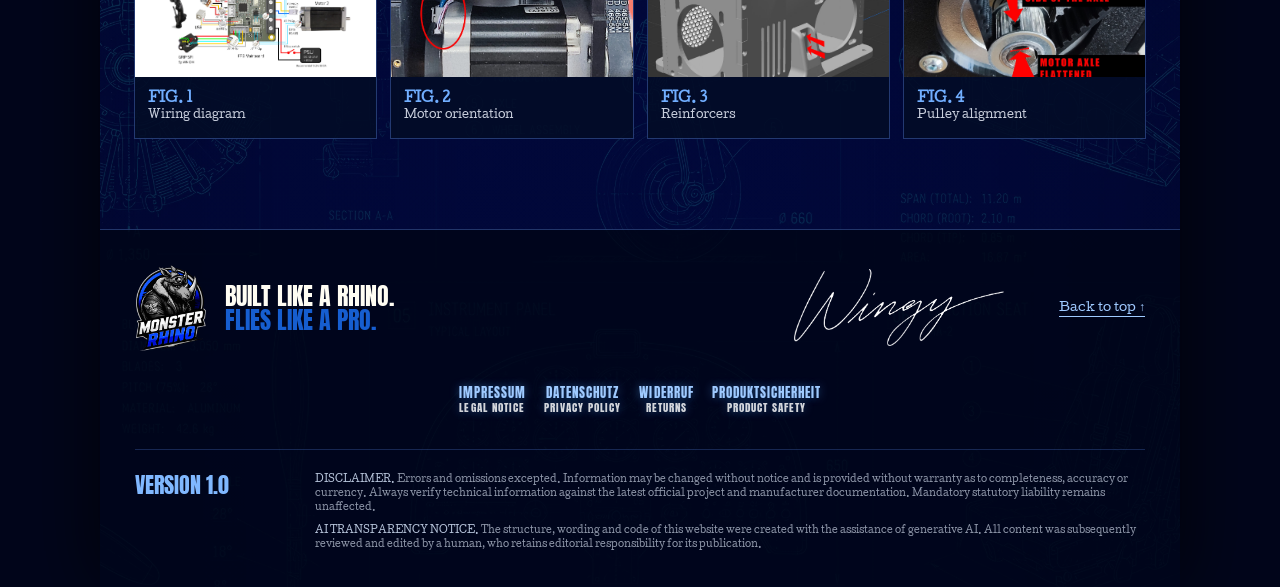
==== commit 4bc4e981: "Add files via upload corrected missing image in assembly guide" ====
--- a/assembly-guide/index.html
+++ b/assembly-guide/index.html
@@ -56,7 +56,7 @@
         </div>
 
         <div class="hero-art" aria-hidden="true">
-          <img class="hero-logo" src="assets/branding/Monster-Rhino-Logo_Montage.png" alt="">
+          <img class="hero-logo" src="assets/branding/Monster-Rhino-Logo.png" alt="">
           <img class="hero-stamp" src="assets/branding/Feeltheflight-clean.png" alt="">
         </div>
       </section>
@@ -289,7 +289,7 @@
 
     <footer>
       <div class="footer-copy">
-        <img class="footer-logo" src="assets/branding/Monster-Rhino-Logo_Montage.png" alt="Monster Rhino">
+        <img class="footer-logo" src="assets/branding/Monster-Rhino-Logo.png" alt="Monster Rhino">
         <p>Built like a rhino.<br><span>Flies like a pro.</span></p>
       </div>
       <img class="signature" src="assets/branding/Wingy-Signatur.png" alt="Wingy">
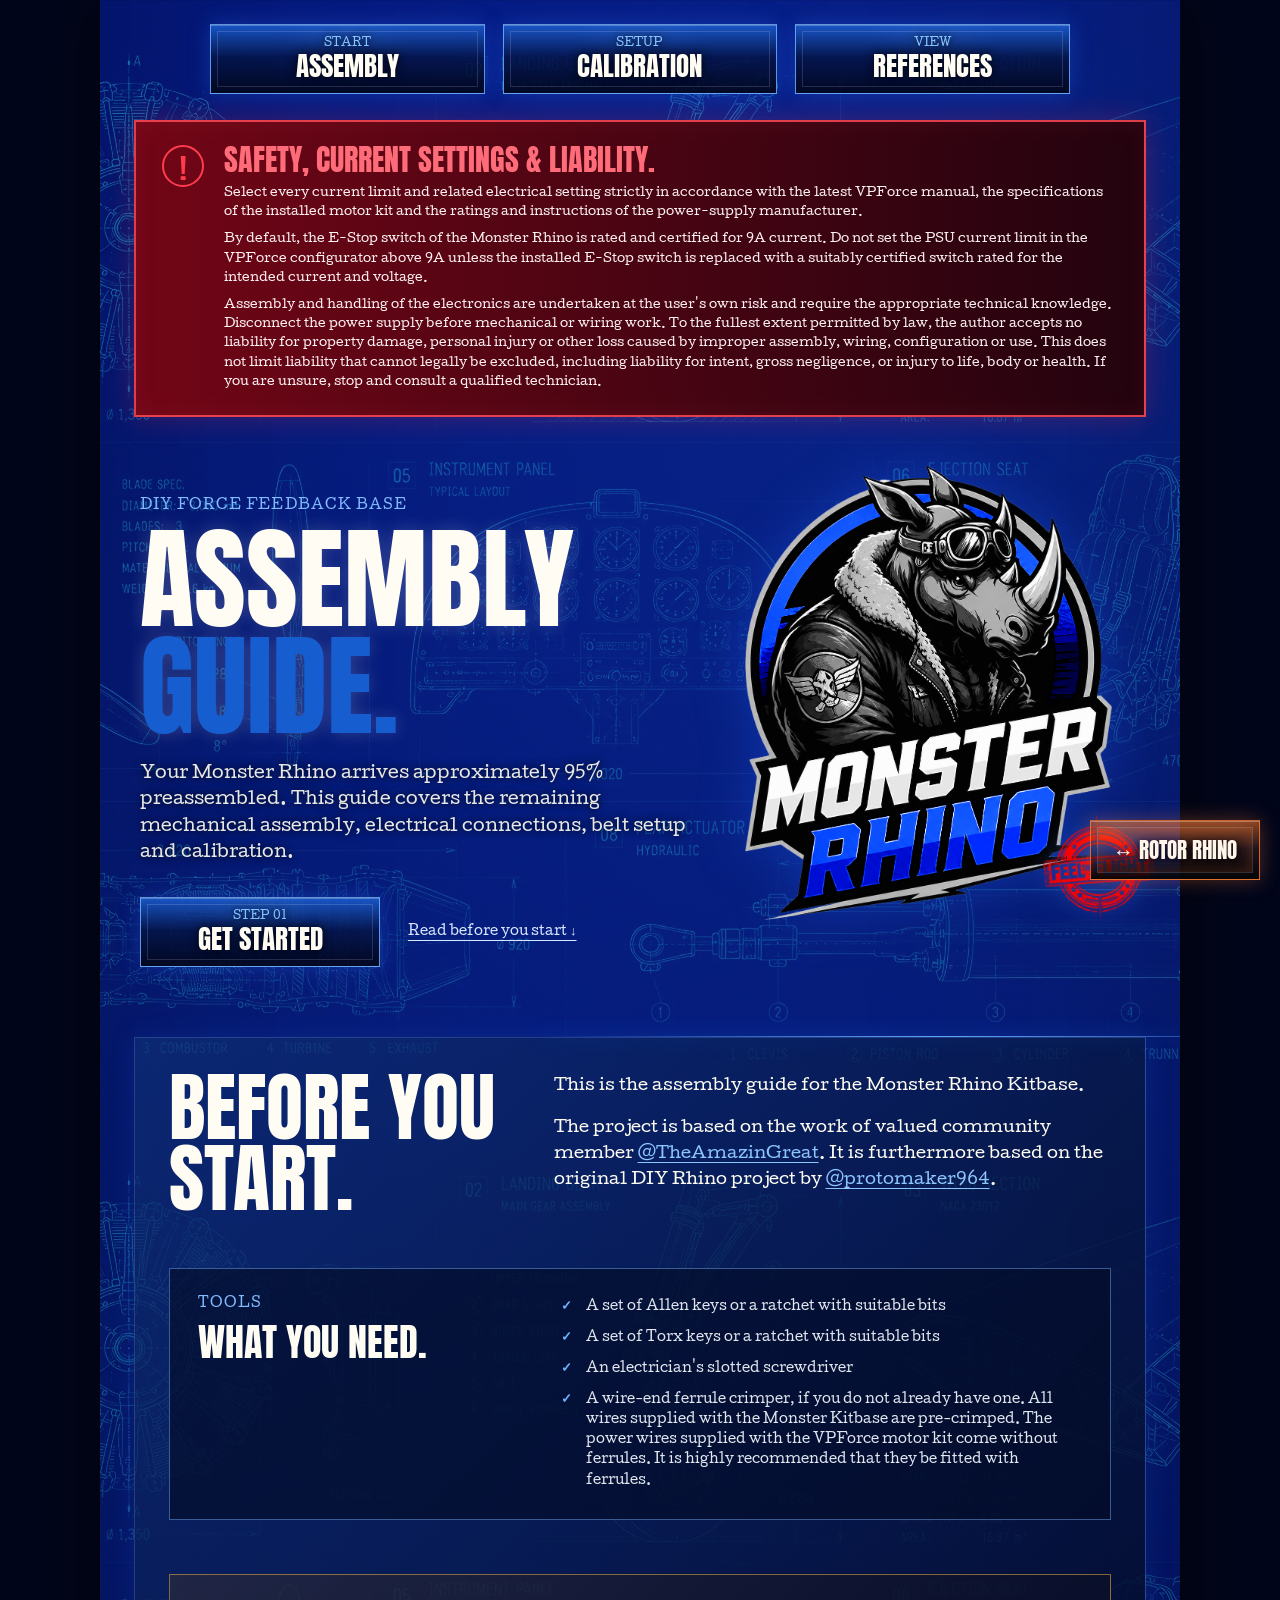
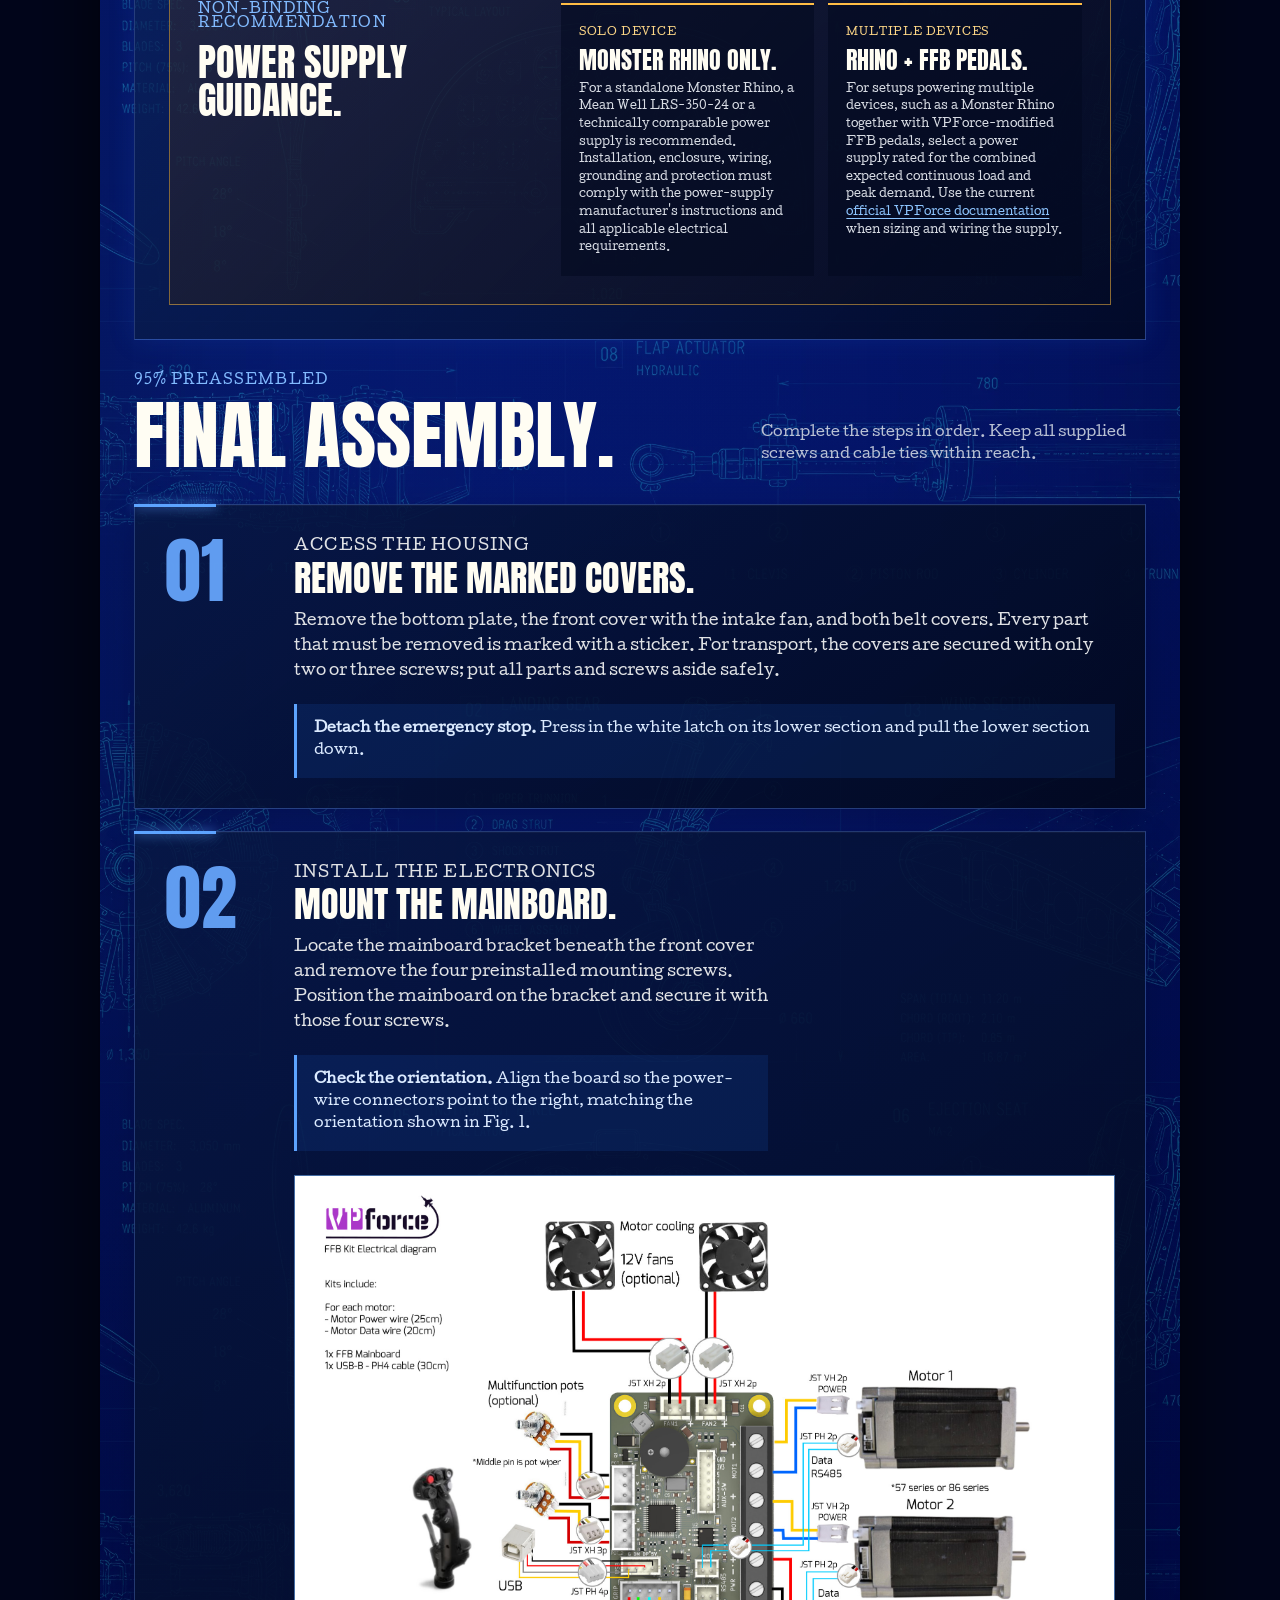
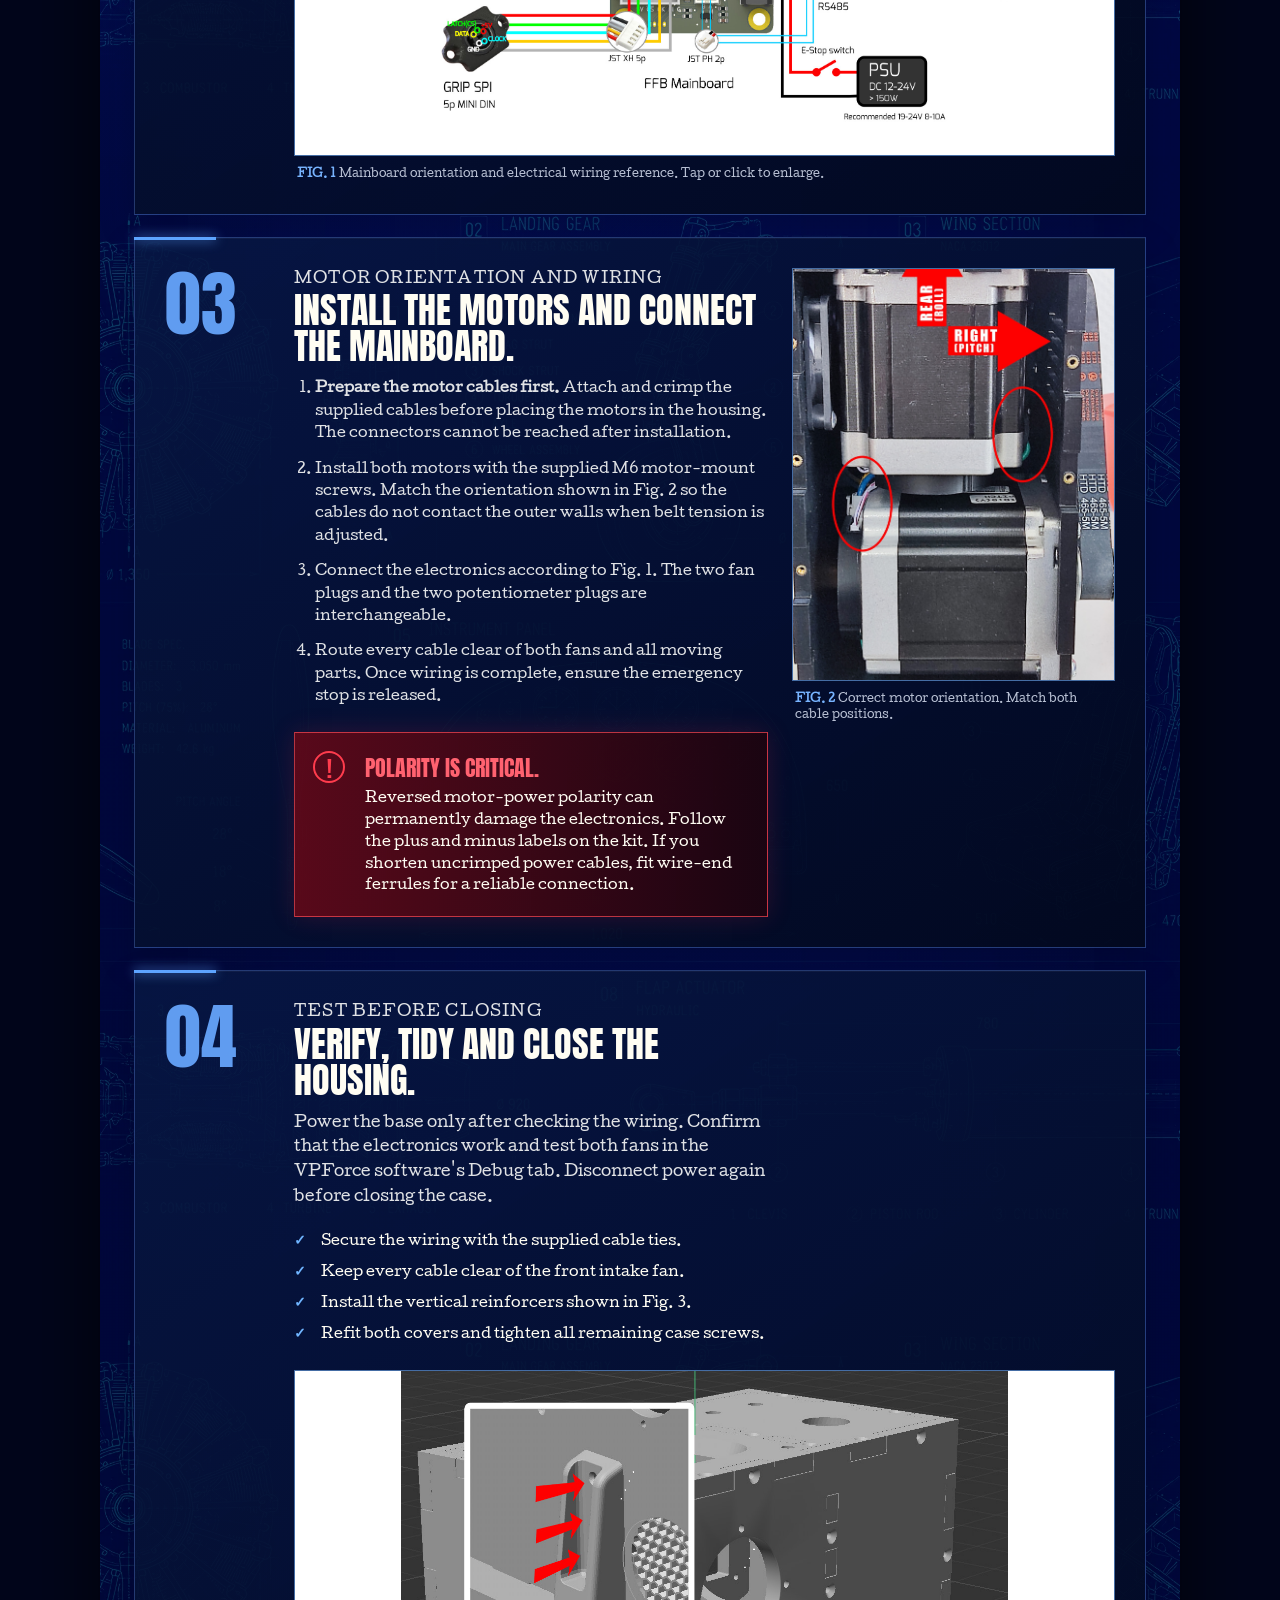
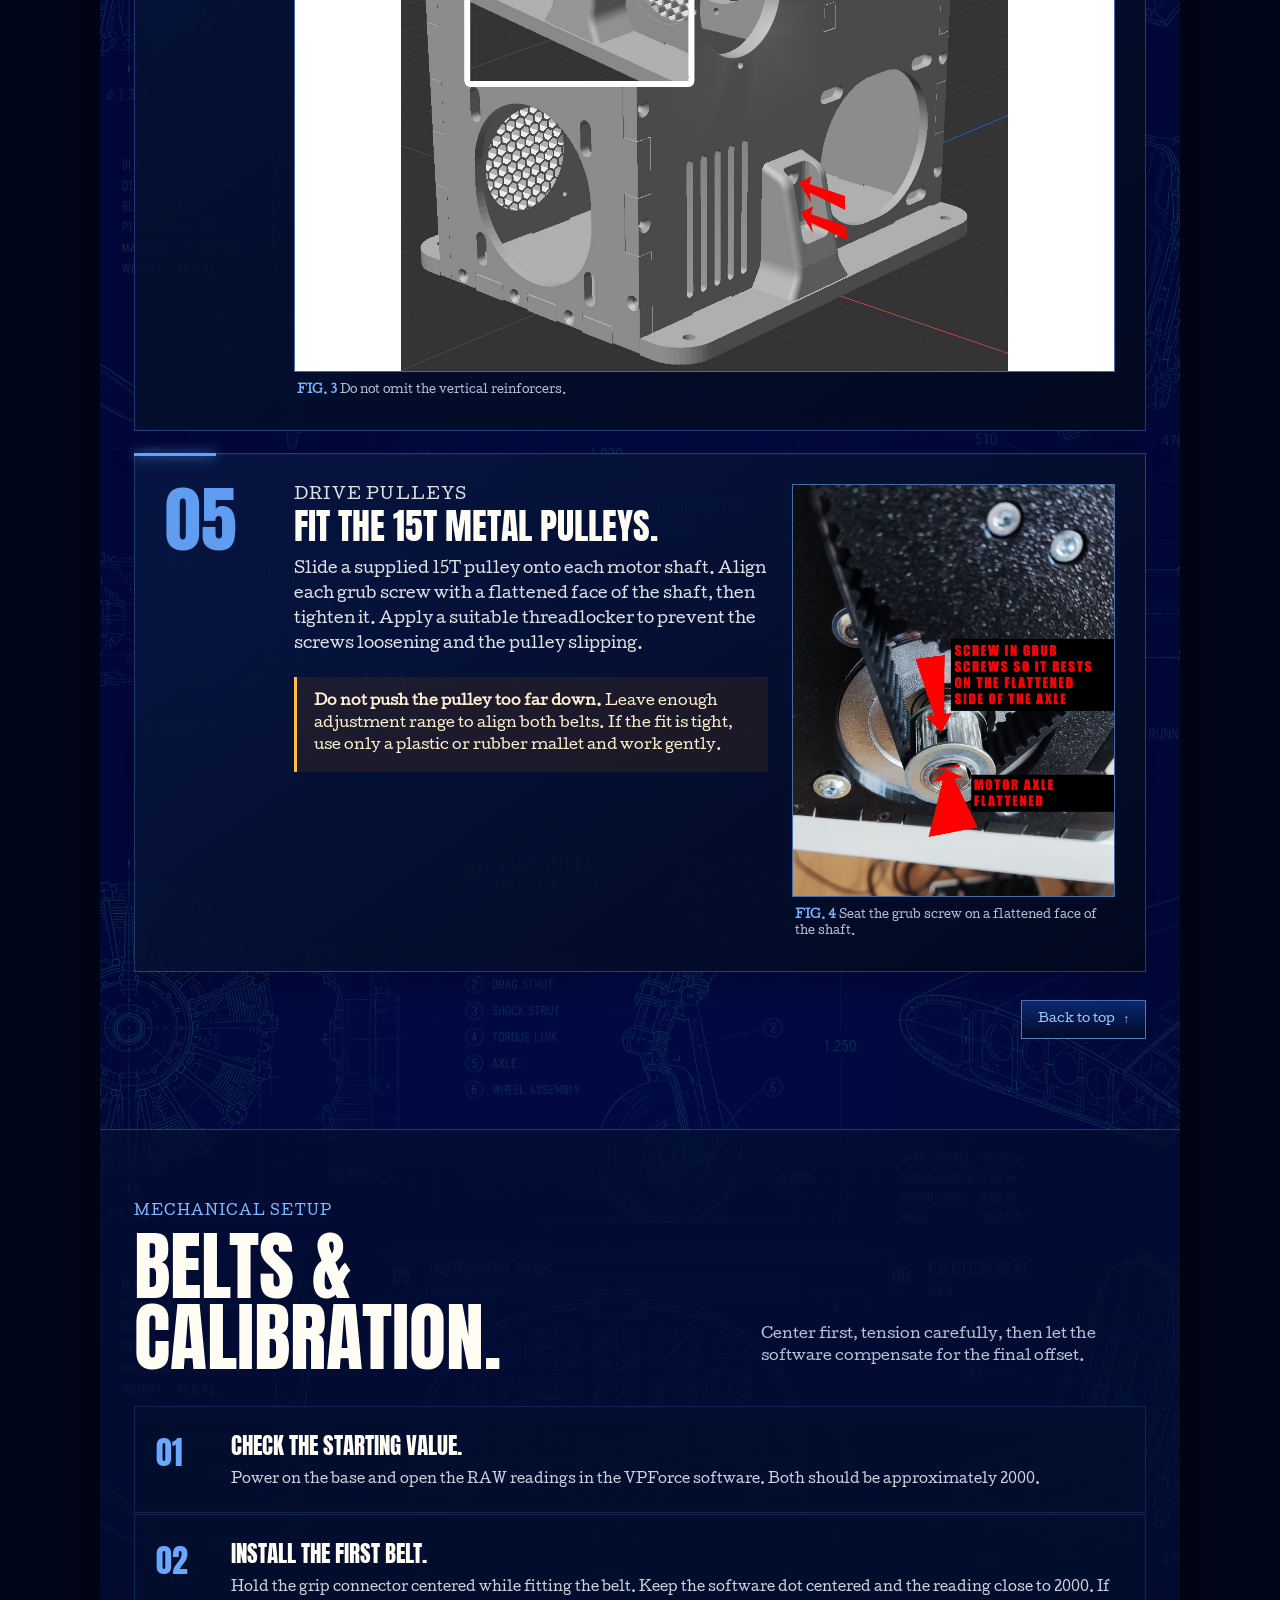
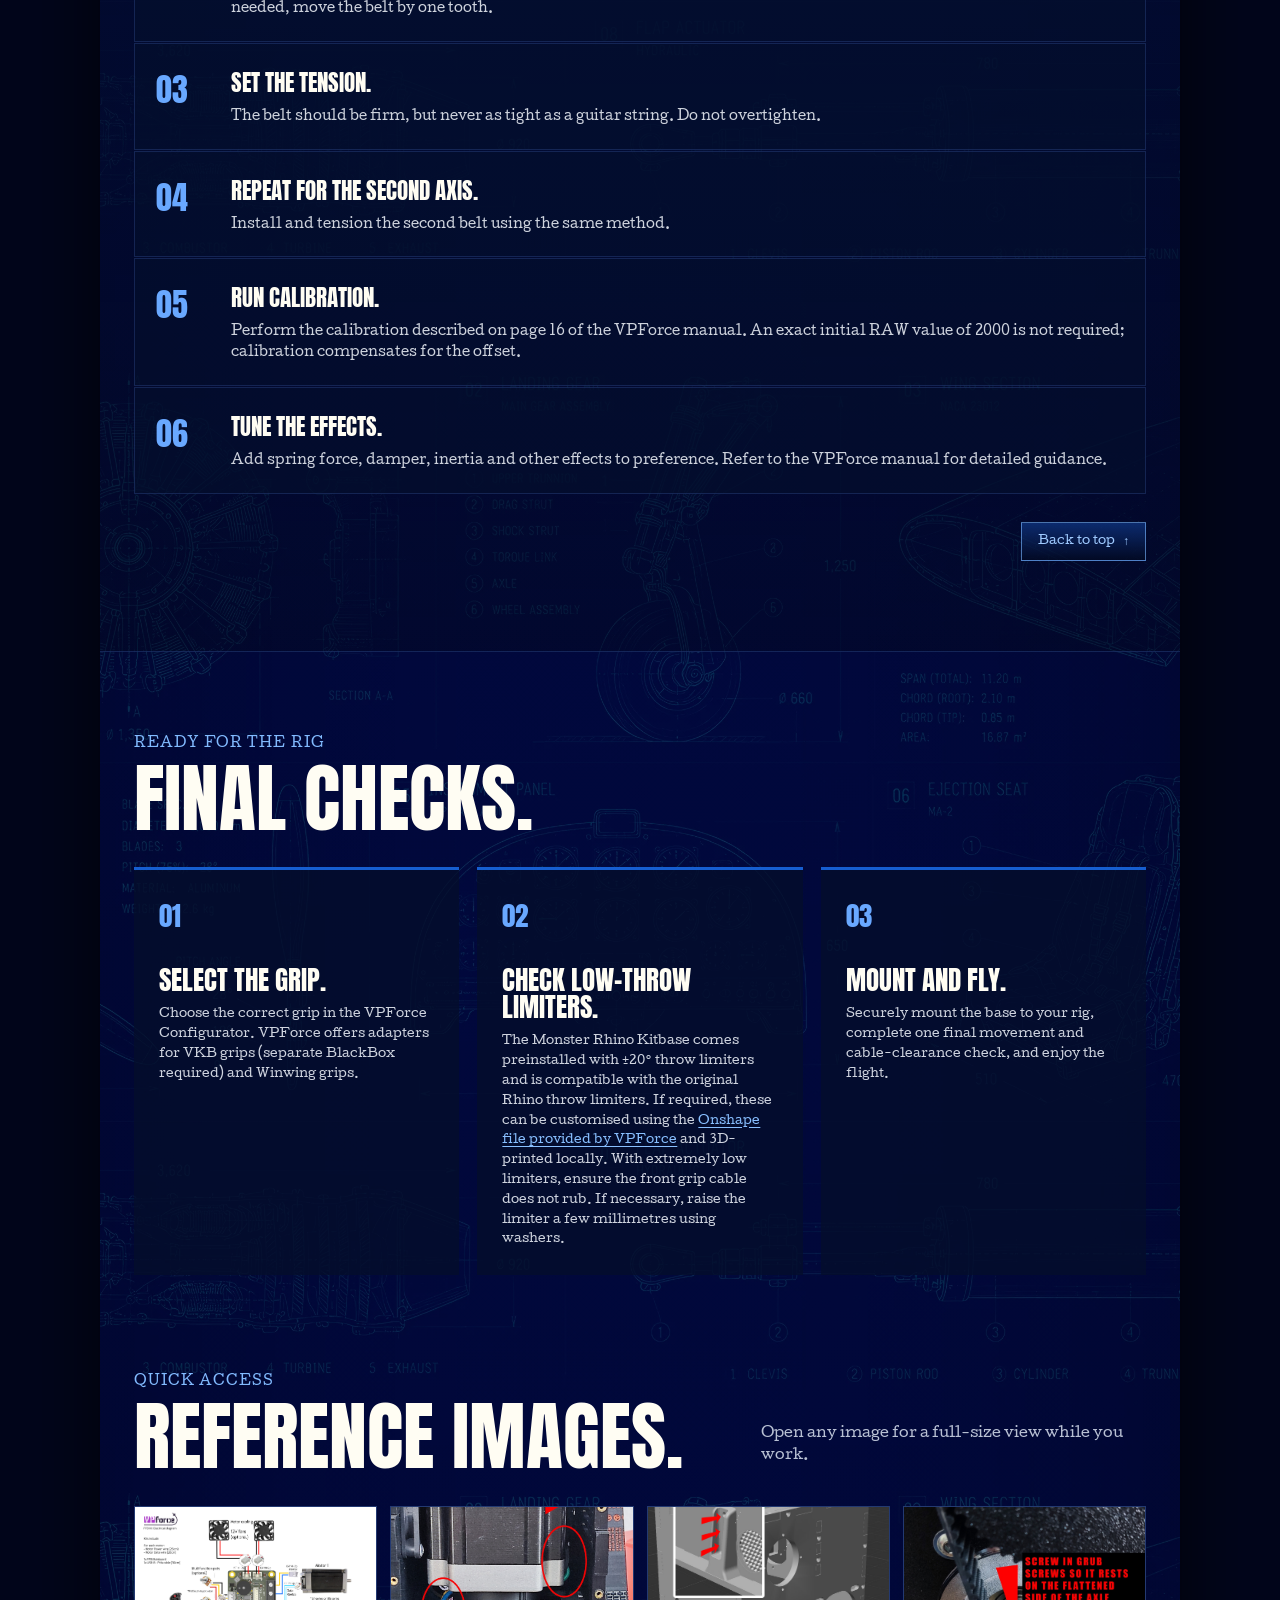
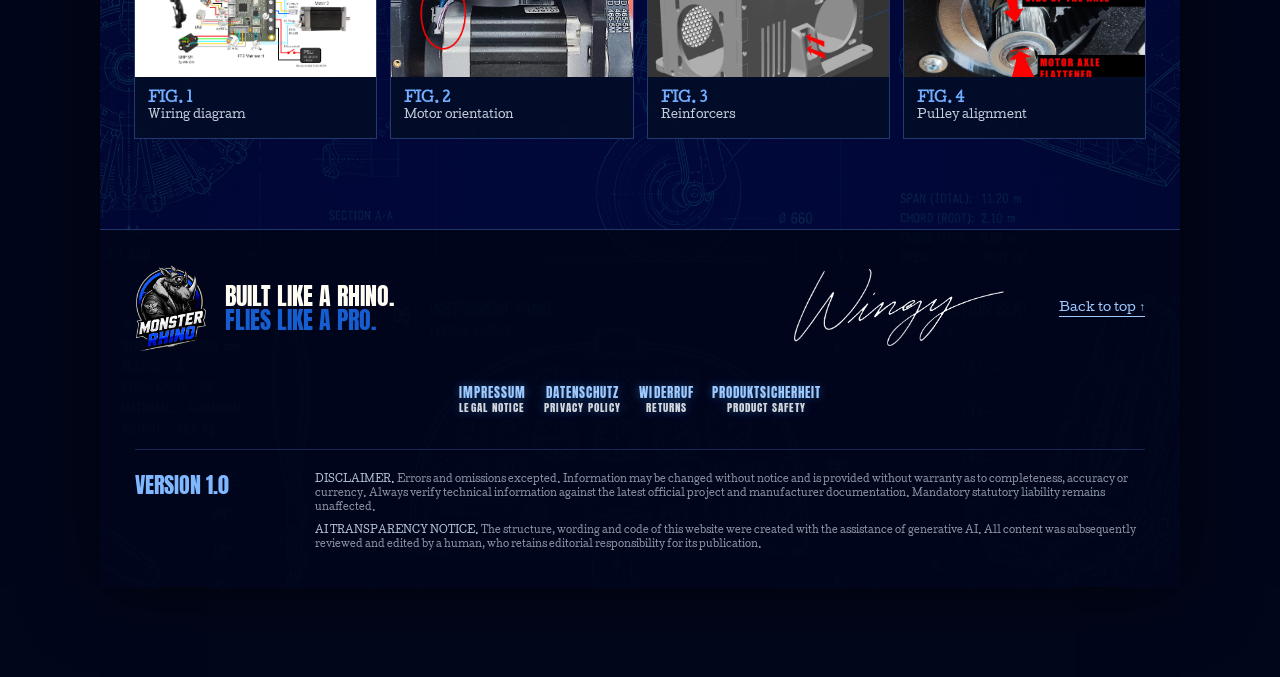
==== commit 1016bf11: "Add Rotor Rhino product area Introduce product selection, Rotor Rhino assembly options and separate " ====
--- a/assembly-guide/index.html
+++ b/assembly-guide/index.html
@@ -8,7 +8,7 @@
   <title>Assembly Guide | Monster Rhino</title>
   <link rel="stylesheet" href="style.css">
   <script src="script.js" defer></script>
-</head>
+<link rel="stylesheet" href="../product-switch.css?v=styled-hover"></head>
 <body>
   <a class="skip-link" href="#guide">Skip to assembly steps</a>
 
@@ -315,5 +315,5 @@
     <button class="lightbox-close" type="button" aria-label="Close image">×</button>
     <img src="" alt="">
   </dialog>
-</body>
+<a class="product-switch to-rotor" href="../rotor-rhino.html" aria-label="Switch to ROTOR RHINO">↔ ROTOR RHINO</a></body>
 </html>
--- a/product-switch.css
+++ b/product-switch.css
@@ -0,0 +1,132 @@
+@font-face{font-family:AntonLocal;src:url("fonts/Anton-Regular.ttf");font-display:swap}
+.product-switch {
+  position: relative;
+  display: flex;
+  min-width: 0;
+  min-height: 74px;
+  flex-direction: column;
+  align-items: center;
+  justify-content: center;
+  padding: 13px 20px 12px;
+  border: 1px solid rgba(var(--switch-rgb), .82);
+  background:
+    linear-gradient(180deg, rgba(var(--switch-rgb), .88), rgba(var(--switch-rgb), .88) 48%, rgba(var(--switch-rgb), .94)),
+    radial-gradient(circle at 50% 0%, rgba(255, 255, 255, .26), transparent 44%);
+  box-shadow:
+    0 0 20px rgba(var(--switch-rgb), .34),
+    inset 0 1px 0 rgba(255, 255, 255, .28),
+    inset 0 -14px 26px rgba(0, 0, 0, .28);
+  color: #fff5e9;
+  overflow: hidden;
+  font-family: AntonLocal, Impact, sans-serif;
+  text-decoration: none;
+  transition: transform .18s ease, filter .18s ease;
+}
+
+.product-switch::before,
+.product-switch::after {
+  content: "";
+  position: absolute;
+  z-index: 0;
+  pointer-events: none;
+}
+
+.product-switch::before {
+  inset: 6px;
+  border: 1px solid rgba(255, 255, 255, .16);
+  box-shadow: inset 0 0 14px rgba(var(--switch-rgb), .24);
+}
+
+.product-switch::after {
+  top: -1px;
+  left: -42px;
+  width: 42px;
+  height: 3px;
+  background: linear-gradient(90deg, transparent, rgba(var(--switch-rgb), .35), rgba(255, 255, 255, .98), rgba(var(--switch-rgb), .92), transparent);
+  box-shadow:
+    0 0 10px rgba(var(--switch-rgb), .95),
+    0 0 18px rgba(var(--switch-rgb), .7);
+  opacity: 0;
+  transition: opacity .16s ease;
+}
+
+.product-switch:hover,
+.product-switch:focus-visible {
+  transform: translateY(-2px);
+  filter: drop-shadow(0 0 16px rgba(var(--switch-rgb), .85));
+  outline: none;
+}
+
+.product-switch:hover::after,
+.product-switch:focus-visible::after {
+  opacity: 1;
+  animation: border-snake 1.45s linear infinite;
+}
+
+@keyframes border-snake {
+  0% {
+    top: -1px;
+    left: -42px;
+    width: 42px;
+    height: 3px;
+    background: linear-gradient(90deg, transparent, rgba(var(--switch-rgb), .35), rgba(255, 255, 255, .98), rgba(var(--switch-rgb), .92), transparent);
+  }
+
+  24.9% {
+    top: -1px;
+    left: 100%;
+    width: 42px;
+    height: 3px;
+    background: linear-gradient(90deg, transparent, rgba(var(--switch-rgb), .35), rgba(255, 255, 255, .98), rgba(var(--switch-rgb), .92), transparent);
+  }
+
+  25% {
+    top: -42px;
+    left: calc(100% - 2px);
+    width: 3px;
+    height: 42px;
+    background: linear-gradient(180deg, transparent, rgba(var(--switch-rgb), .35), rgba(255, 255, 255, .98), rgba(var(--switch-rgb), .92), transparent);
+  }
+
+  49.9% {
+    top: 100%;
+    left: calc(100% - 2px);
+    width: 3px;
+    height: 42px;
+    background: linear-gradient(180deg, transparent, rgba(var(--switch-rgb), .35), rgba(255, 255, 255, .98), rgba(var(--switch-rgb), .92), transparent);
+  }
+
+  50% {
+    top: calc(100% - 2px);
+    left: 100%;
+    width: 42px;
+    height: 3px;
+    background: linear-gradient(270deg, transparent, rgba(var(--switch-rgb), .35), rgba(255, 255, 255, .98), rgba(var(--switch-rgb), .92), transparent);
+  }
+
+  74.9% {
+    top: calc(100% - 2px);
+    left: -42px;
+    width: 42px;
+    height: 3px;
+    background: linear-gradient(270deg, transparent, rgba(var(--switch-rgb), .35), rgba(255, 255, 255, .98), rgba(var(--switch-rgb), .92), transparent);
+  }
+
+  75% {
+    top: 100%;
+    left: -1px;
+    width: 3px;
+    height: 42px;
+    background: linear-gradient(0deg, transparent, rgba(var(--switch-rgb), .35), rgba(255, 255, 255, .98), rgba(var(--switch-rgb), .92), transparent);
+  }
+
+  100% {
+    top: -42px;
+    left: -1px;
+    width: 3px;
+    height: 42px;
+    background: linear-gradient(0deg, transparent, rgba(var(--switch-rgb), .35), rgba(255, 255, 255, .98), rgba(var(--switch-rgb), .92), transparent);
+  }
+}
+
+.product-switch{position:fixed;right:20px;bottom:20px;z-index:1000;min-height:60px;padding:14px 22px;border-radius:0;font-size:21px;line-height:1;letter-spacing:0;background:linear-gradient(180deg,rgba(var(--switch-rgb),.65),rgba(var(--switch-rgb),.16) 48%,rgba(8,8,10,.96));text-shadow:0 2px 8px #000}.to-rotor{--switch-rgb:245,120,50}.to-monster{--switch-rgb:86,160,255}body{padding-bottom:90px}@media(max-width:600px){.product-switch{right:12px;bottom:12px;min-height:54px;padding:12px 18px;font-size:18px}}@media(prefers-reduced-motion:reduce){.product-switch:hover::after,.product-switch:focus-visible::after{animation:none}}
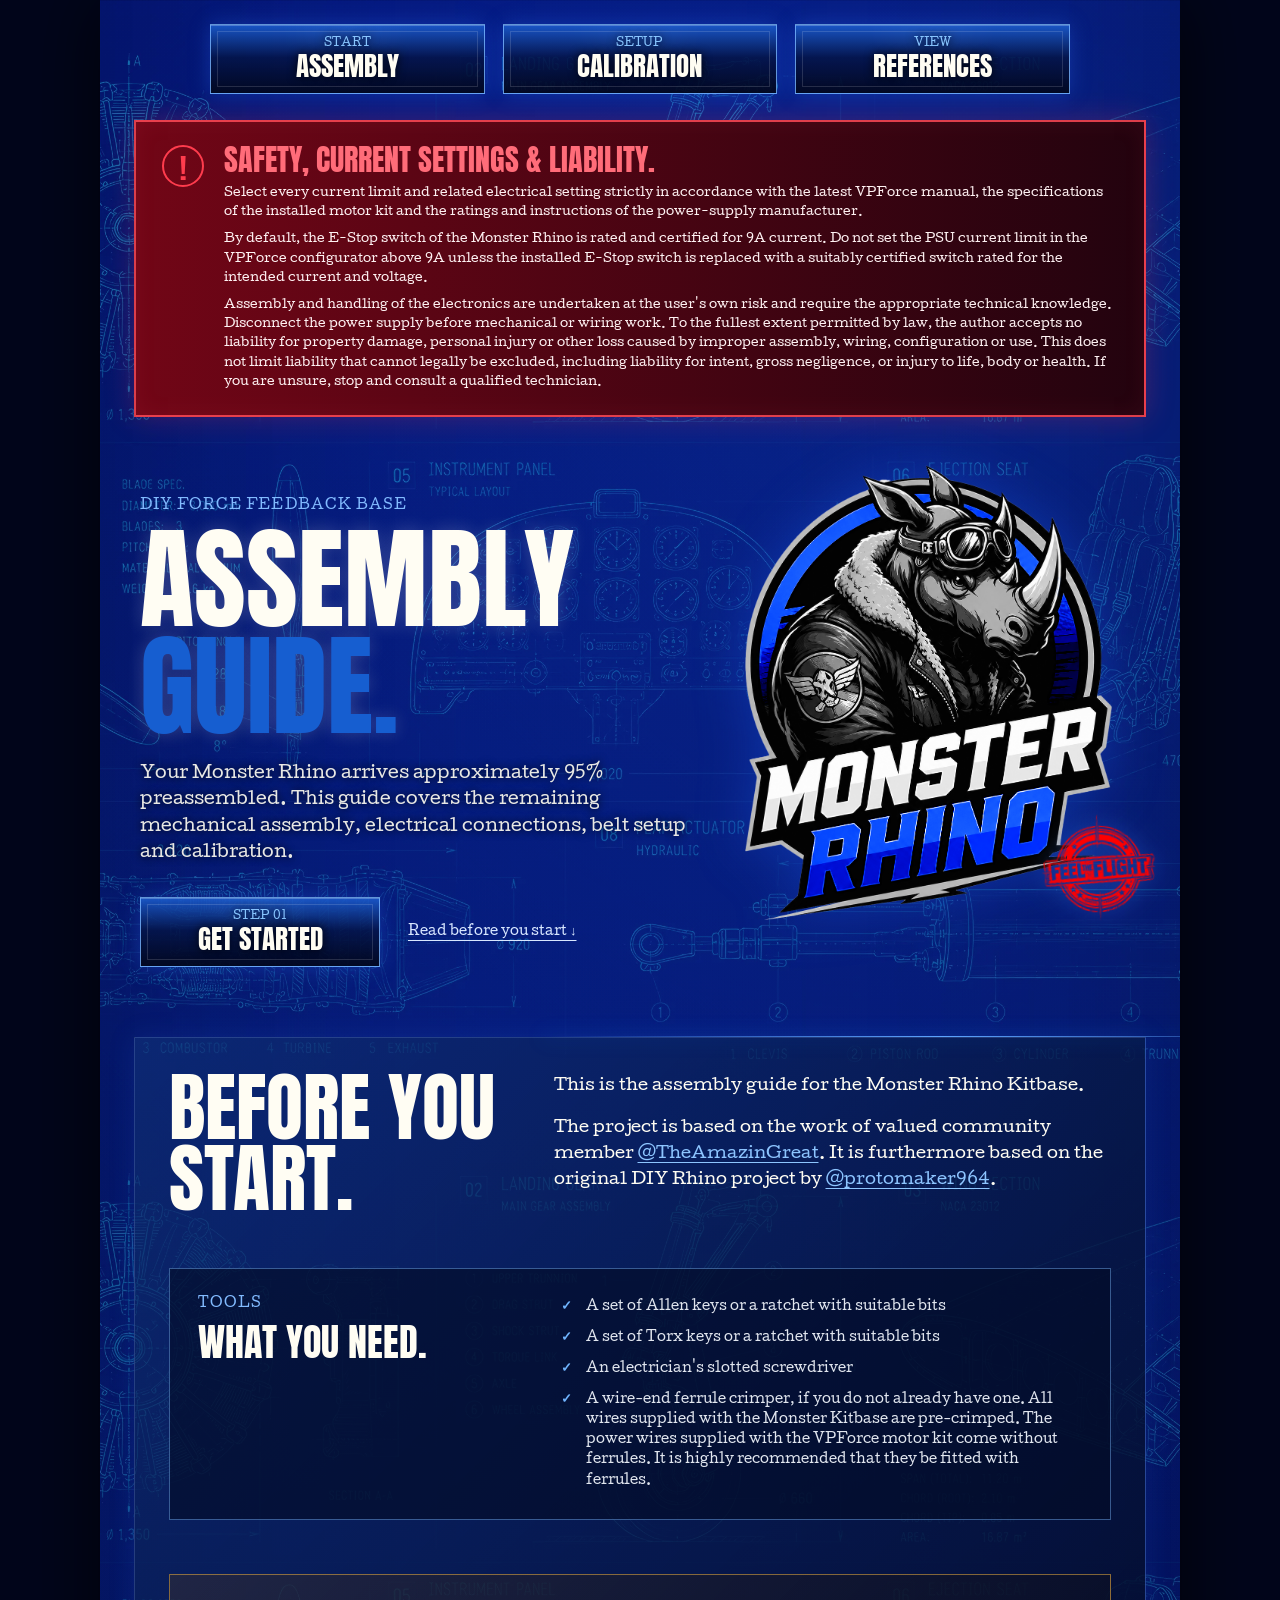
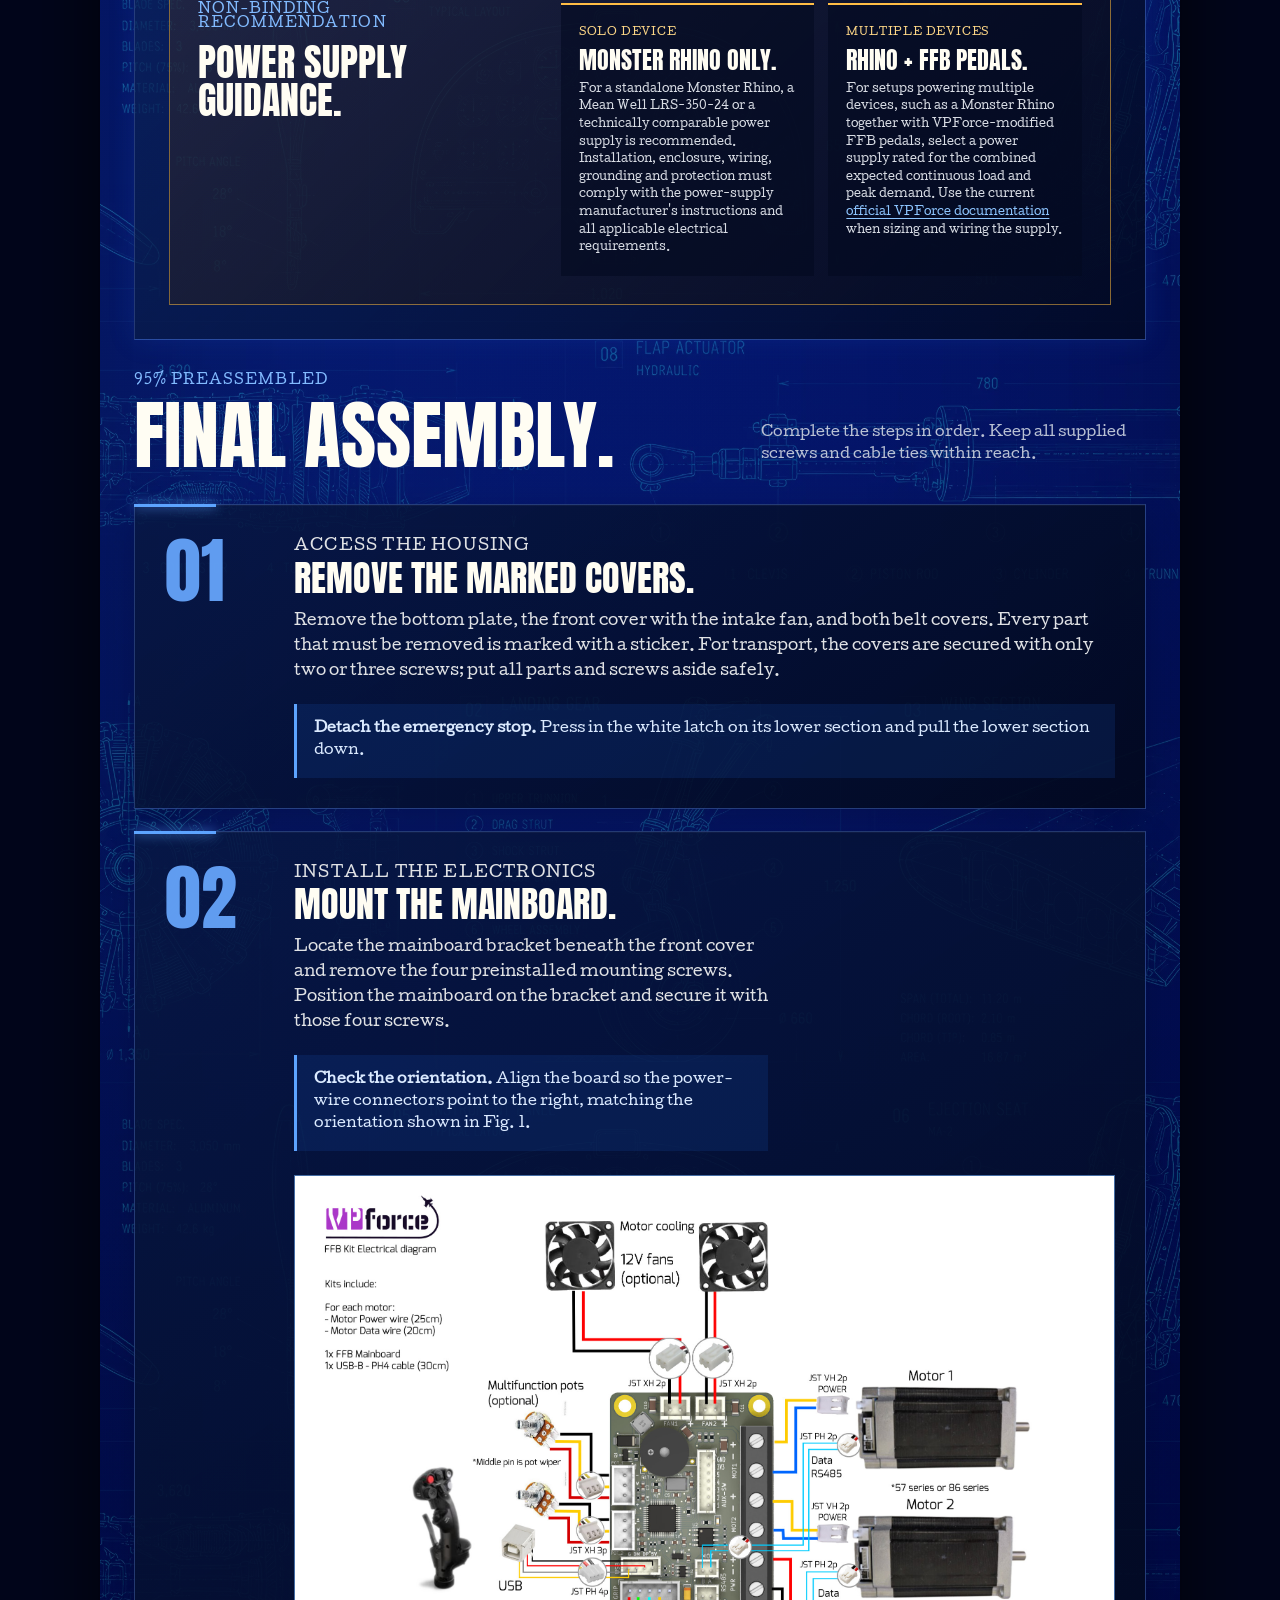
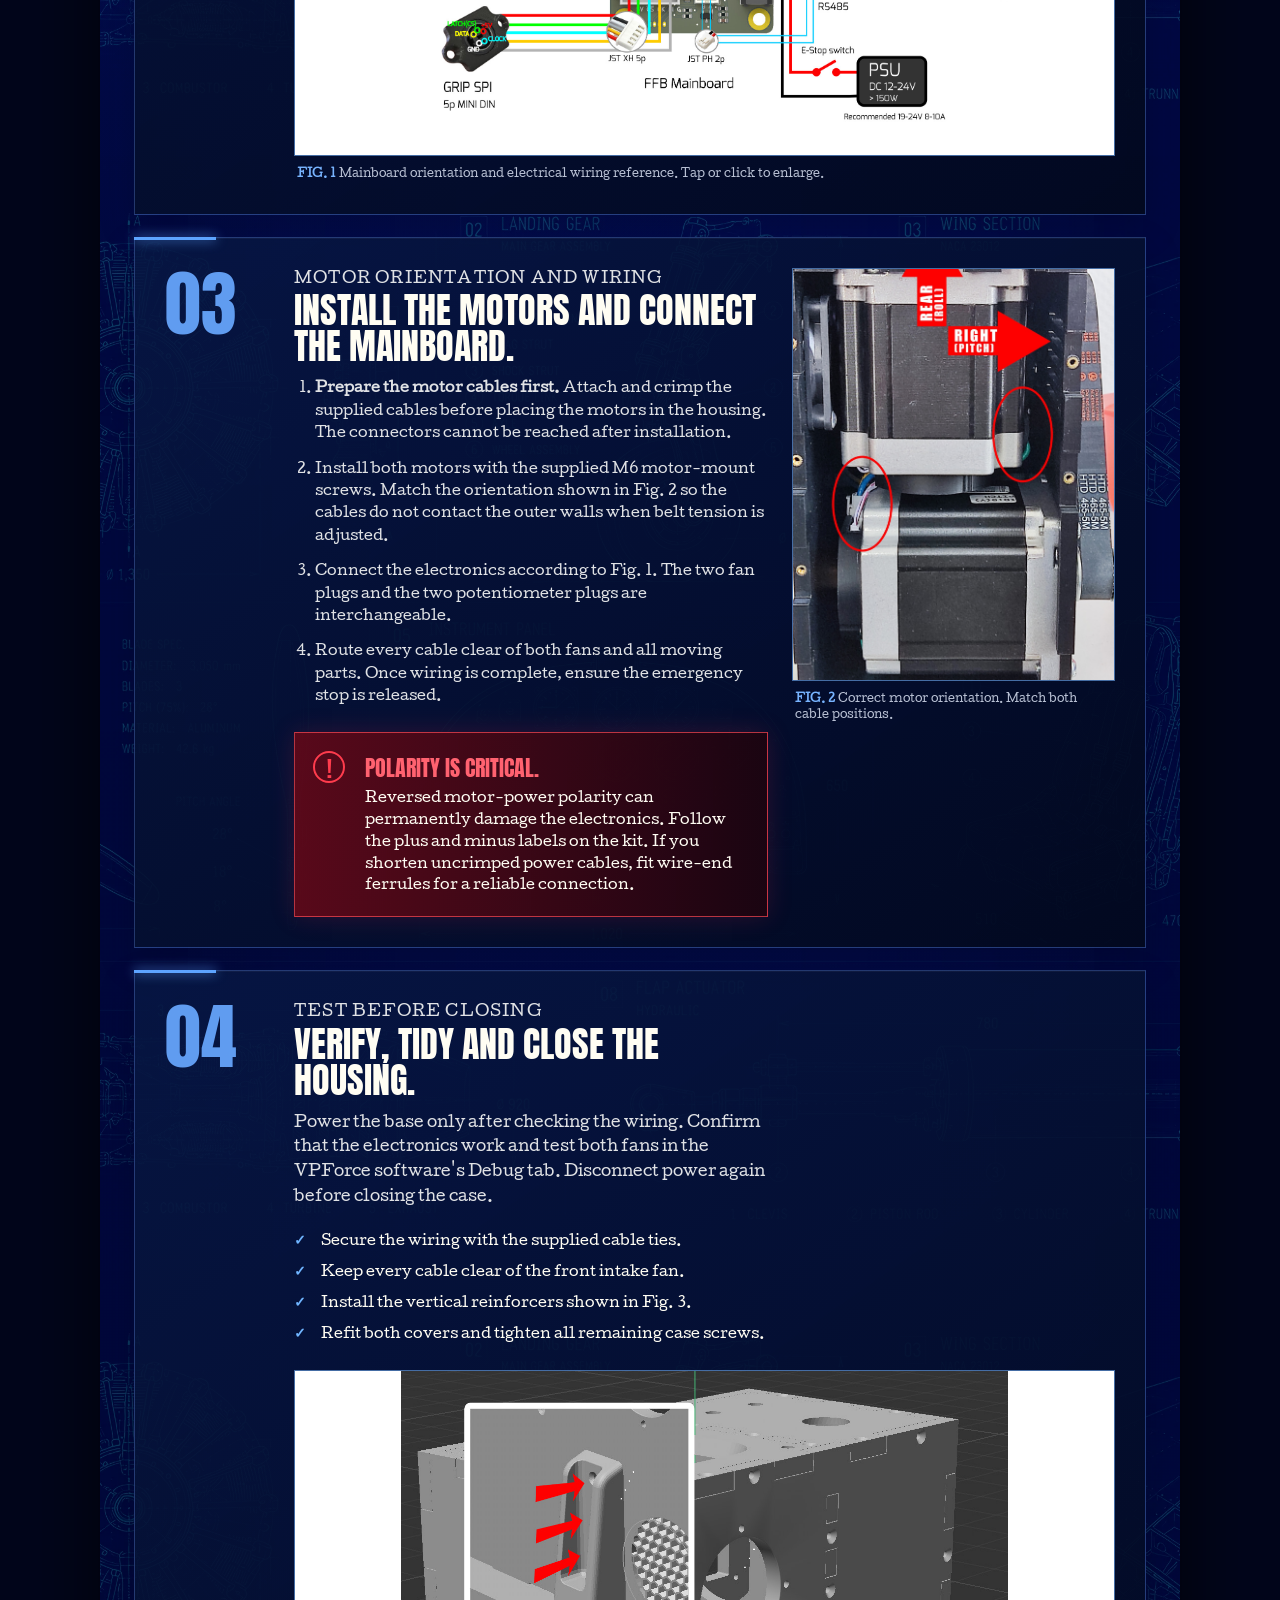
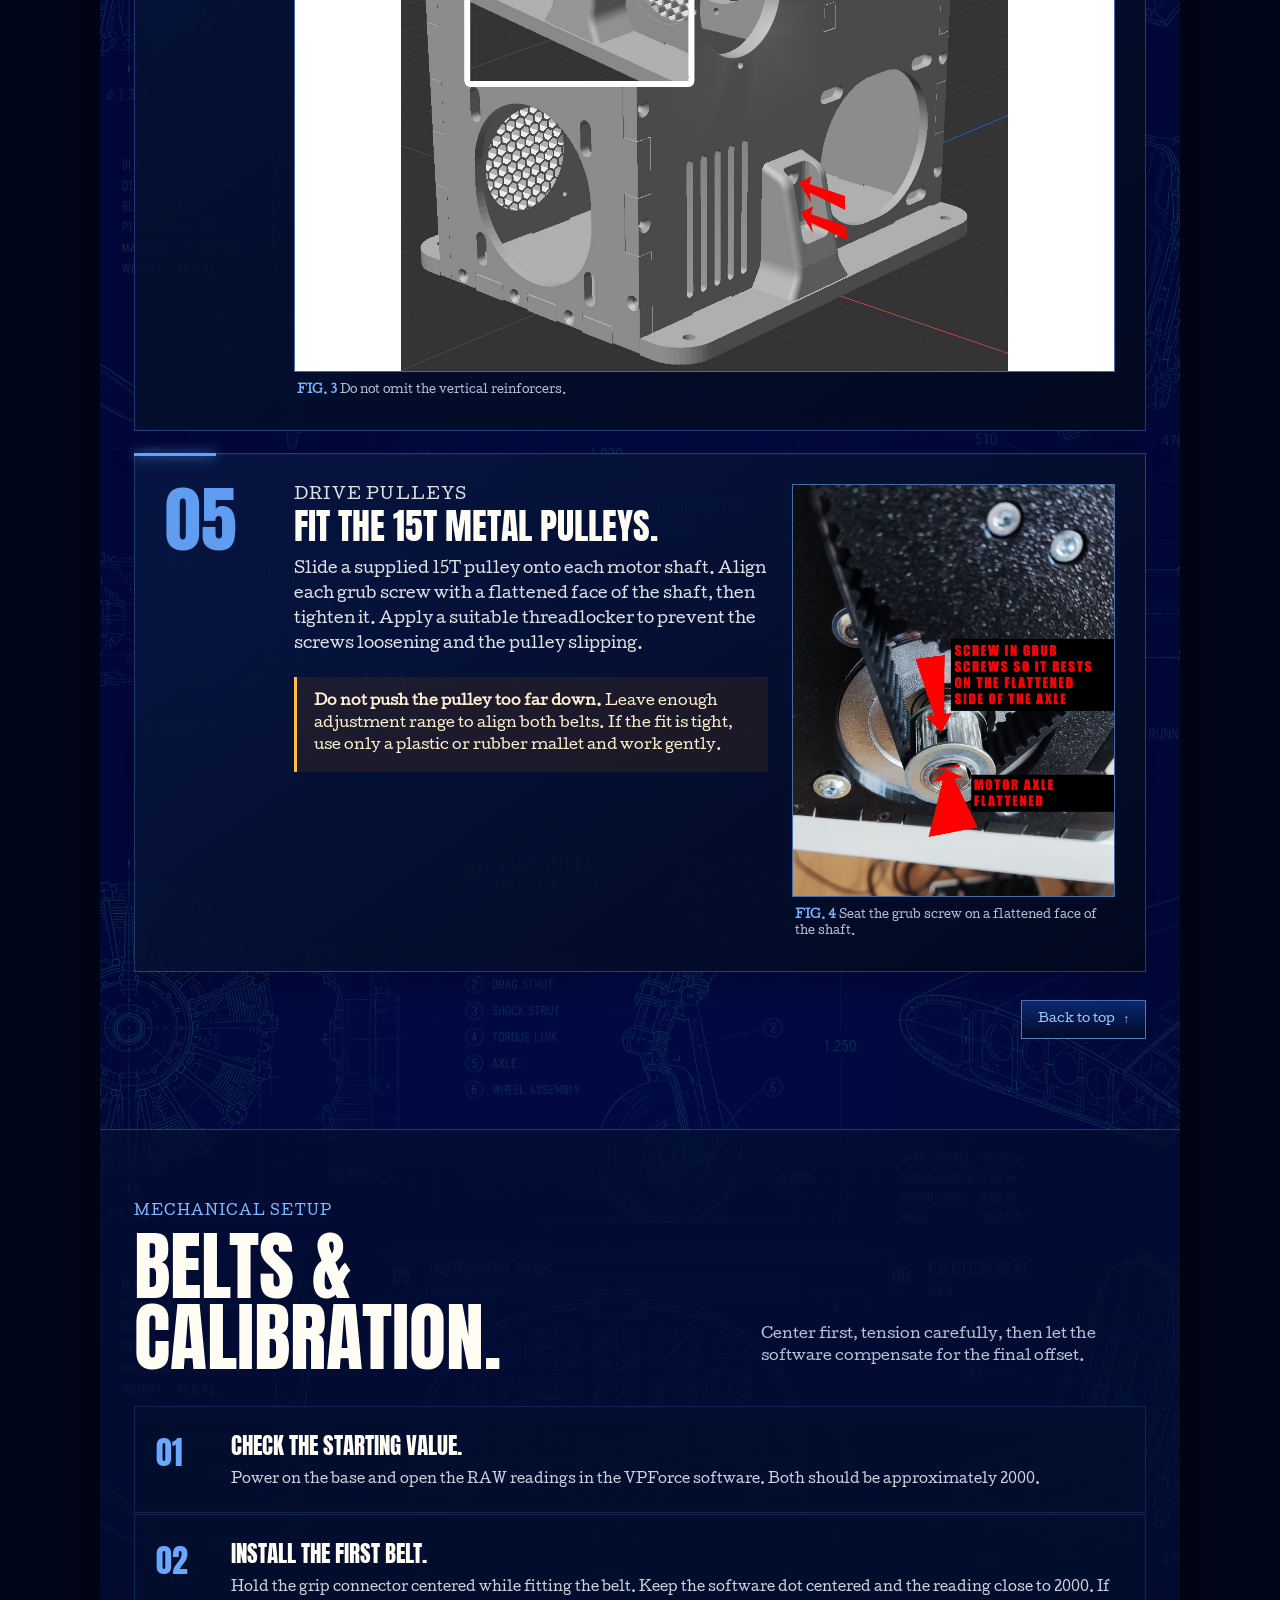
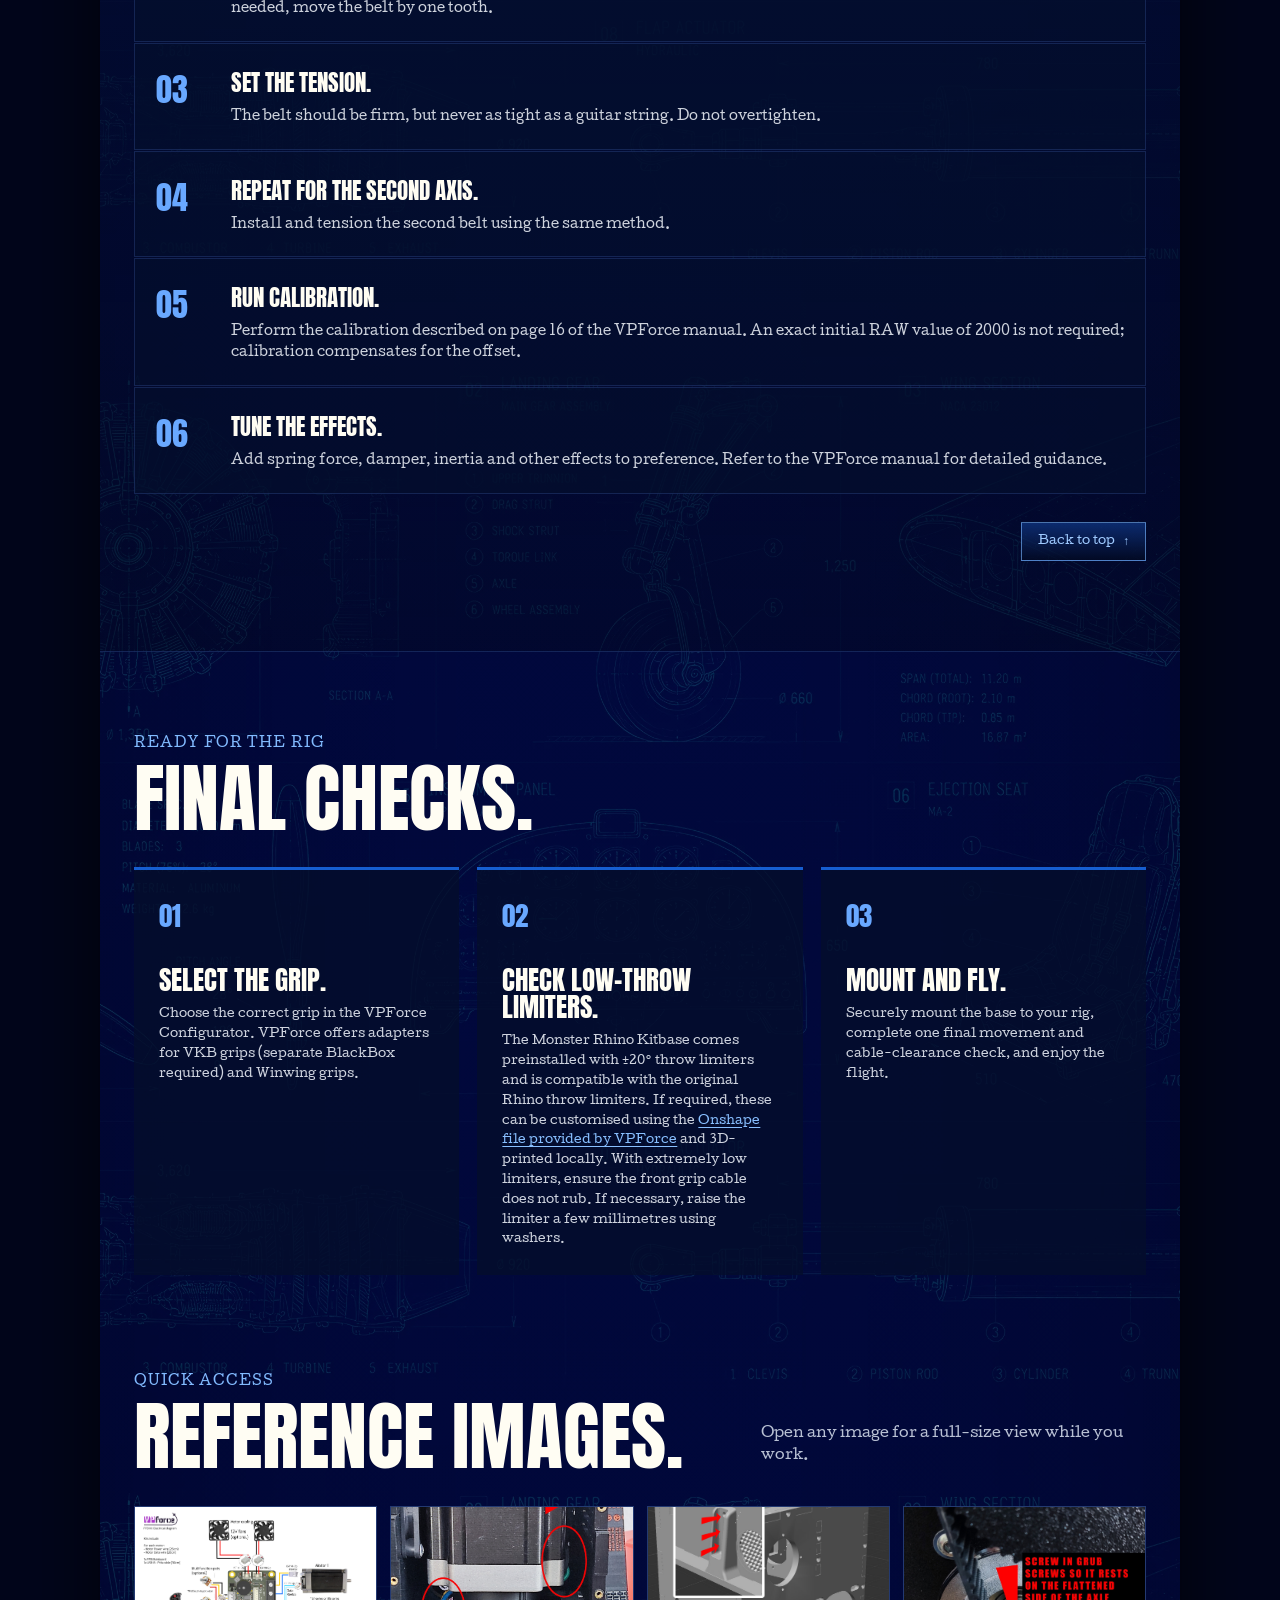
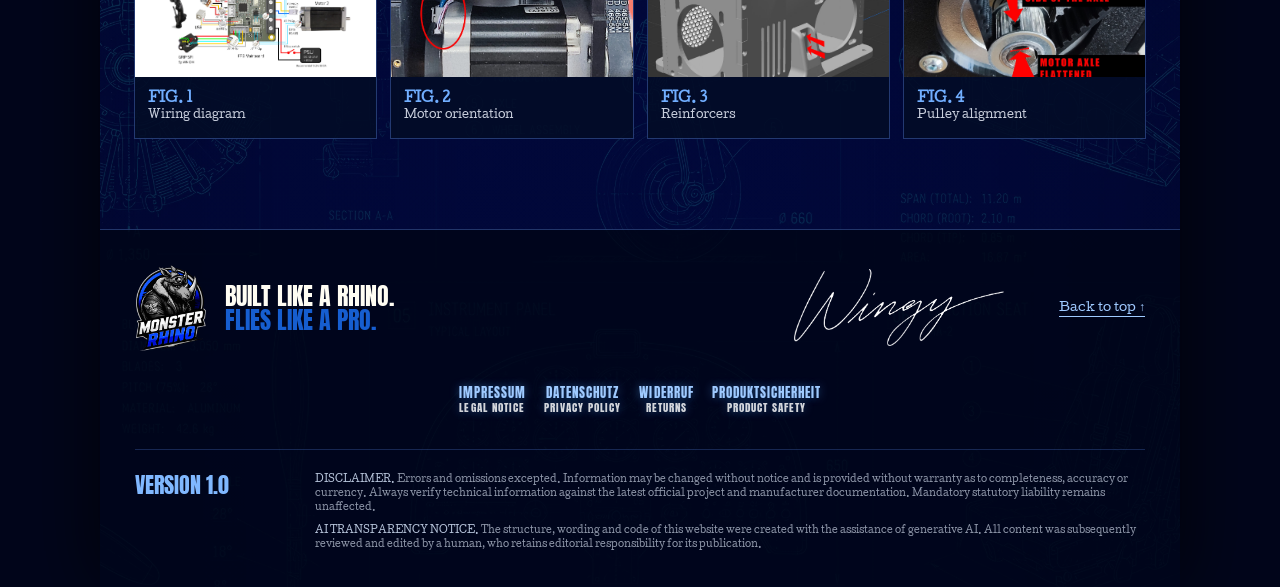
==== commit f8446c99: "Restore standalone Monster Rhino website Restore the saved Monster Rhino website from 24 August 2026" ====
--- a/assembly-guide/index.html
+++ b/assembly-guide/index.html
@@ -8,7 +8,7 @@
   <title>Assembly Guide | Monster Rhino</title>
   <link rel="stylesheet" href="style.css">
   <script src="script.js" defer></script>
-<link rel="stylesheet" href="../product-switch.css?v=styled-hover"></head>
+</head>
 <body>
   <a class="skip-link" href="#guide">Skip to assembly steps</a>
 
@@ -315,5 +315,5 @@
     <button class="lightbox-close" type="button" aria-label="Close image">×</button>
     <img src="" alt="">
   </dialog>
-<a class="product-switch to-rotor" href="../rotor-rhino.html" aria-label="Switch to ROTOR RHINO">↔ ROTOR RHINO</a></body>
+</body>
 </html>
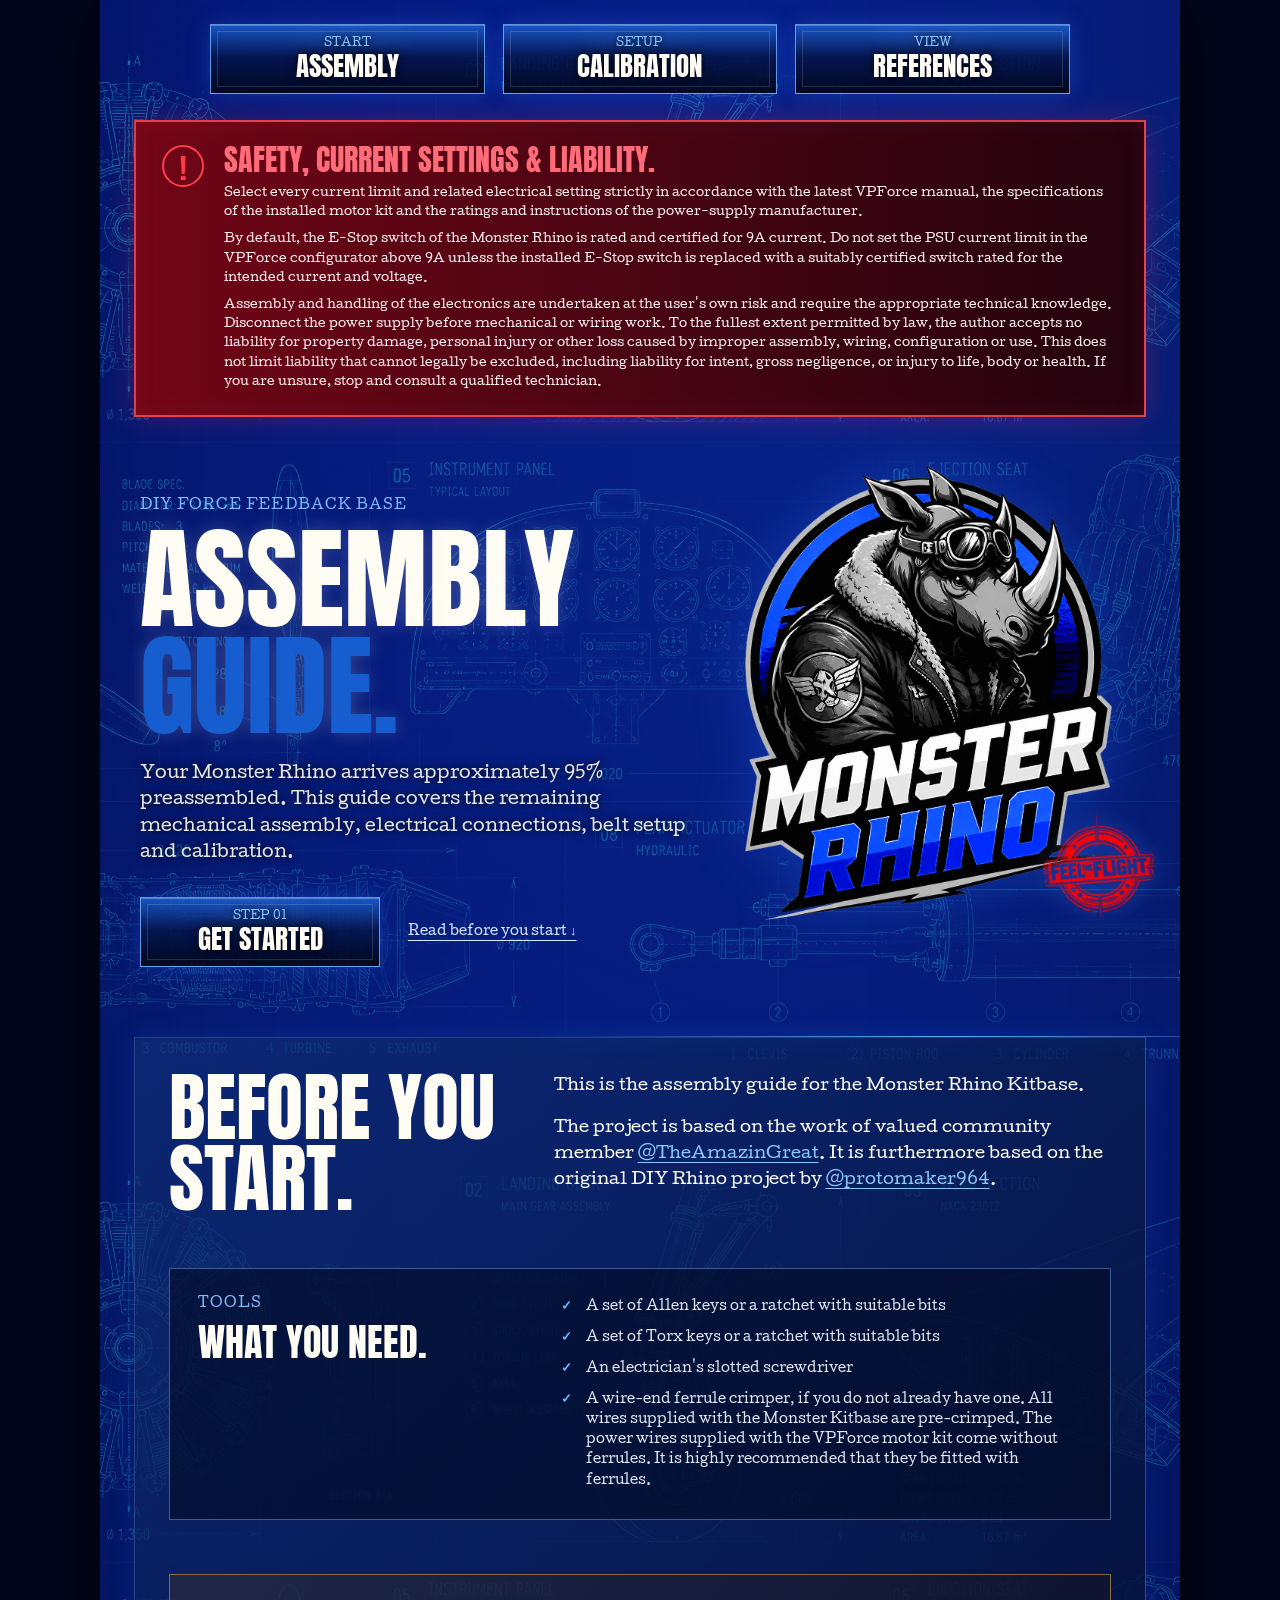
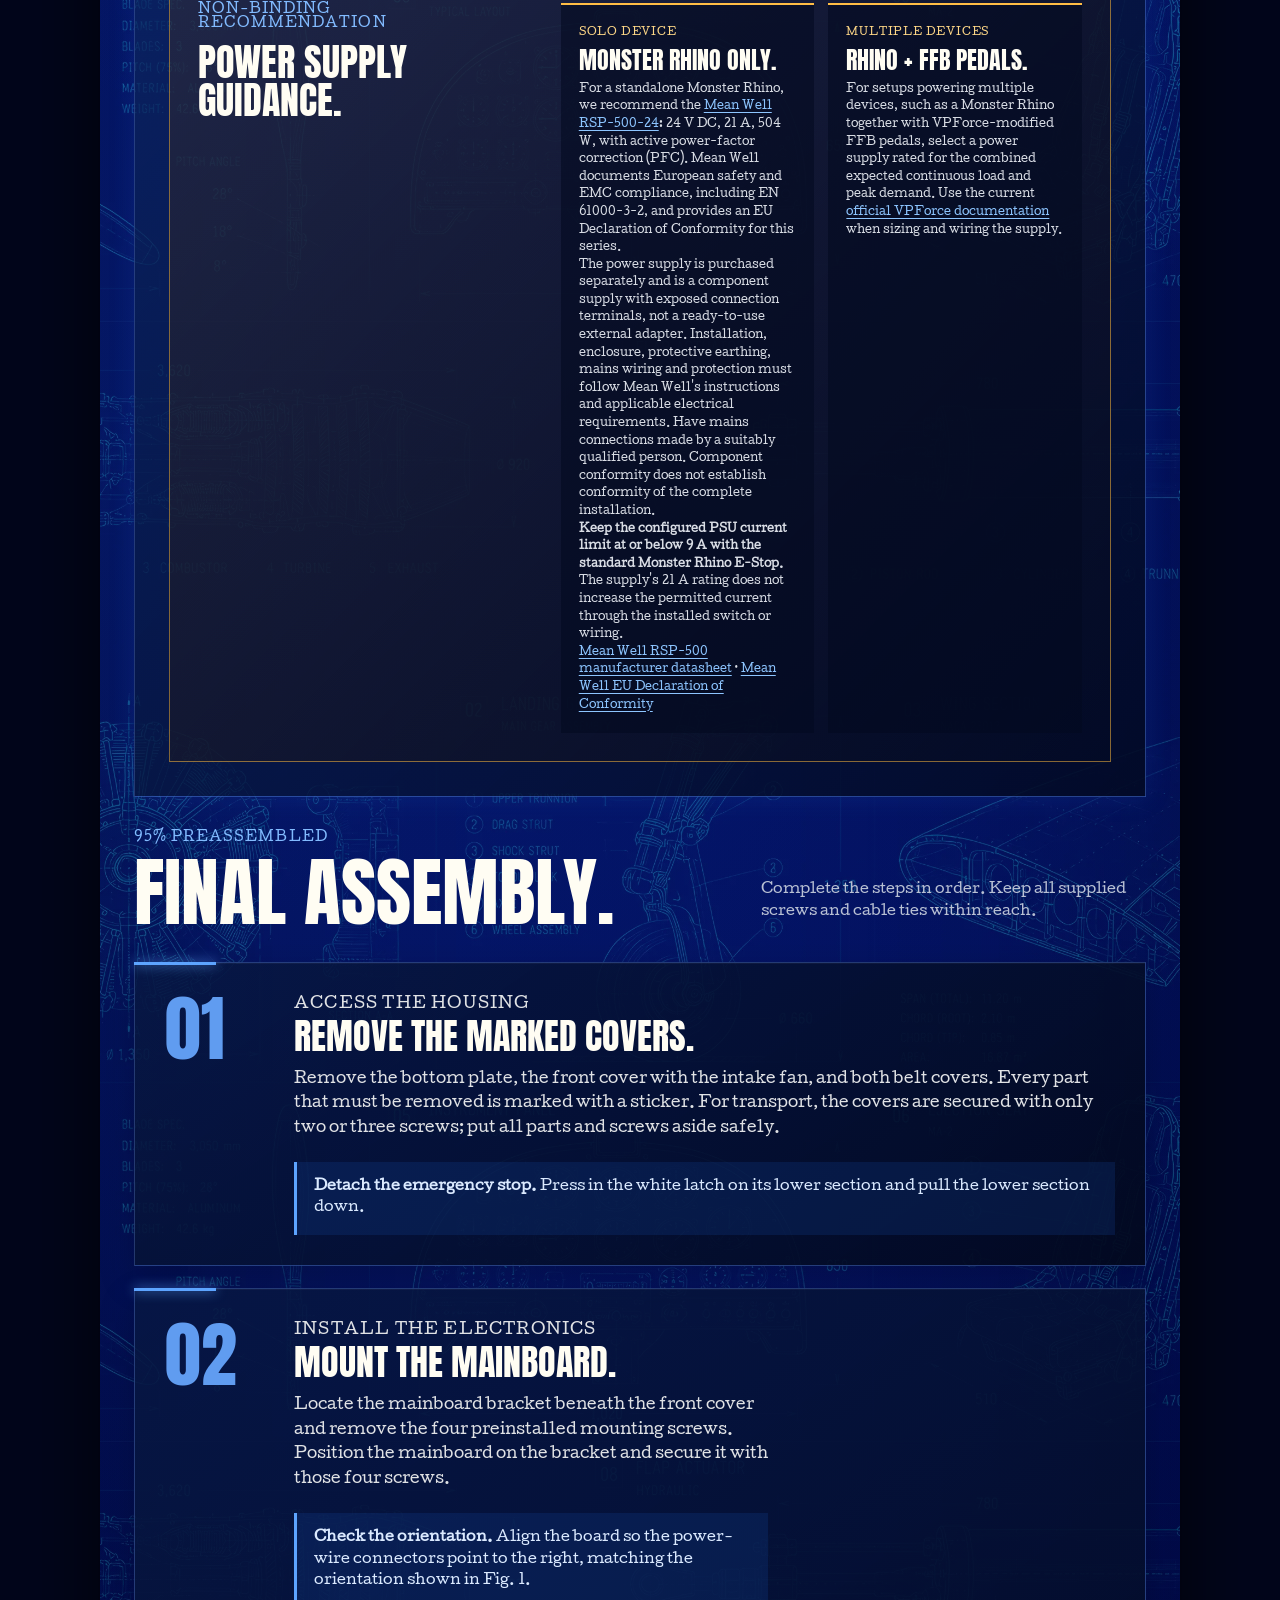
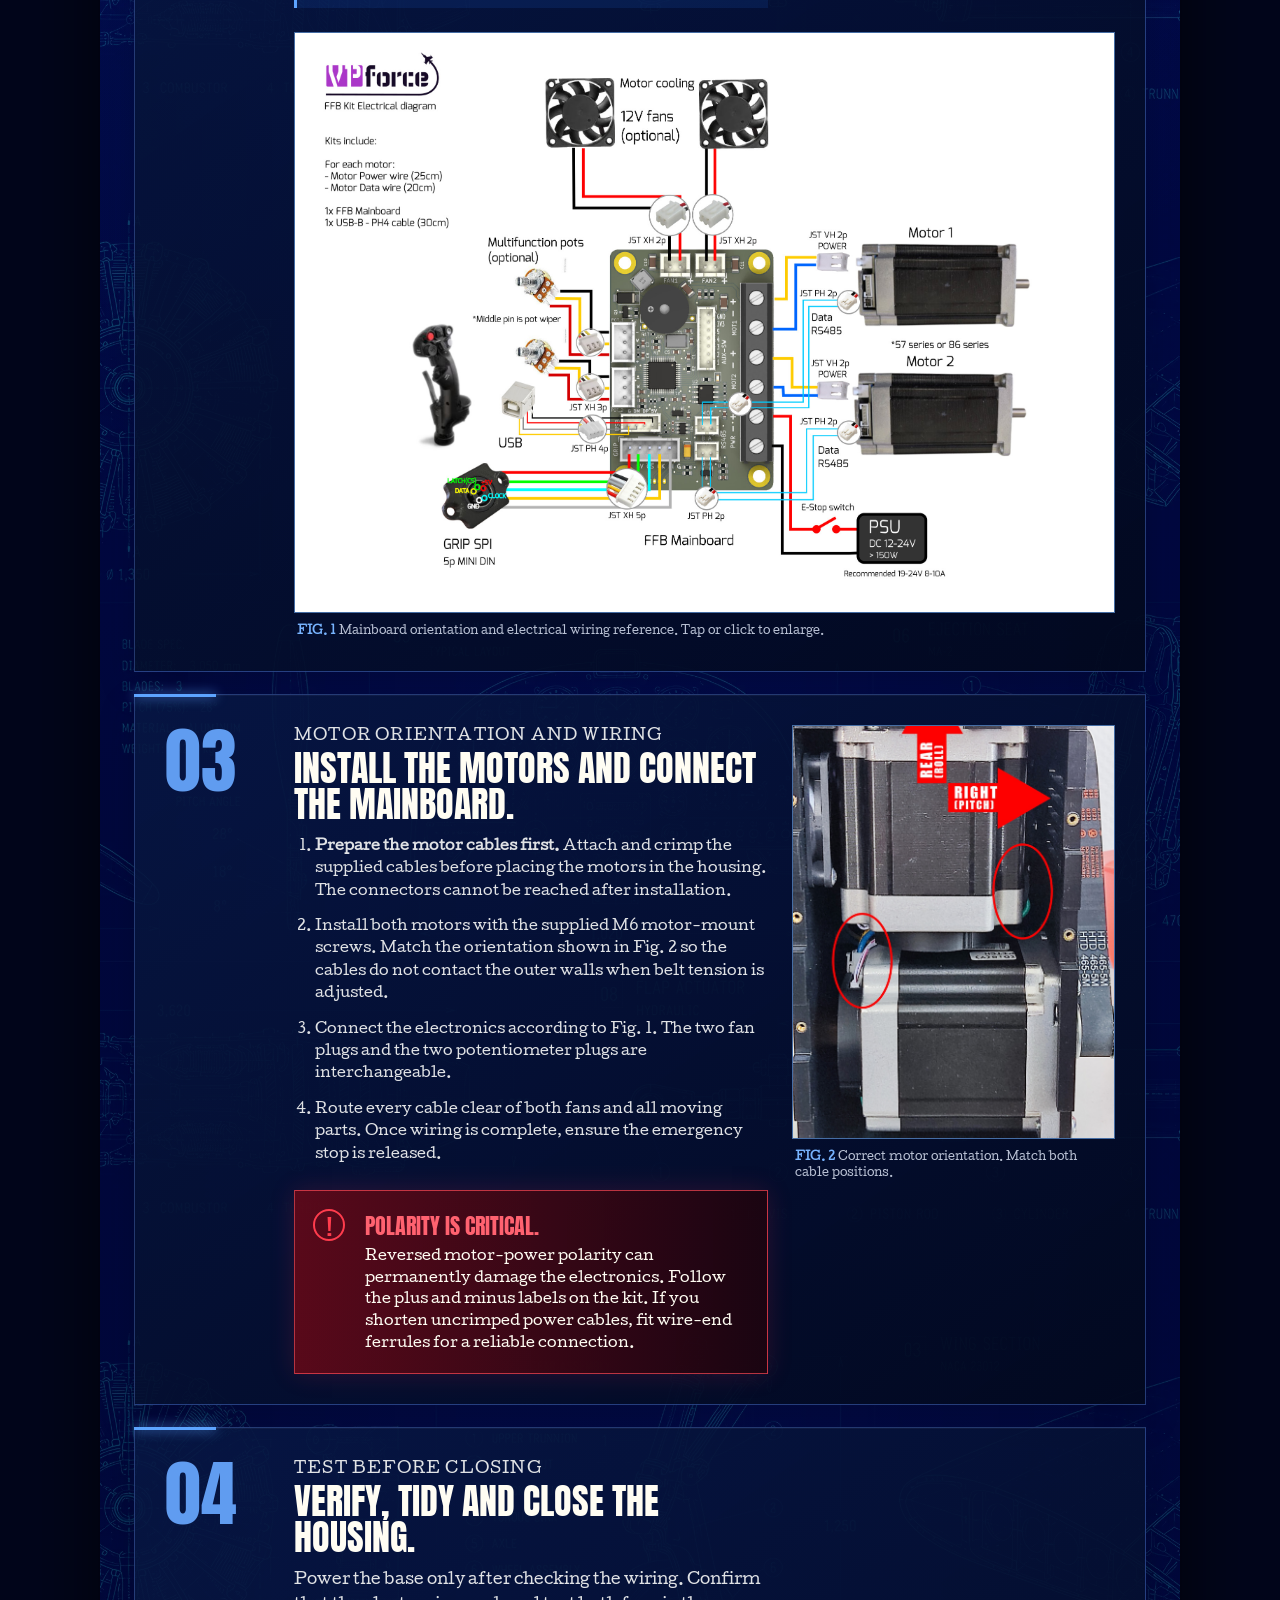
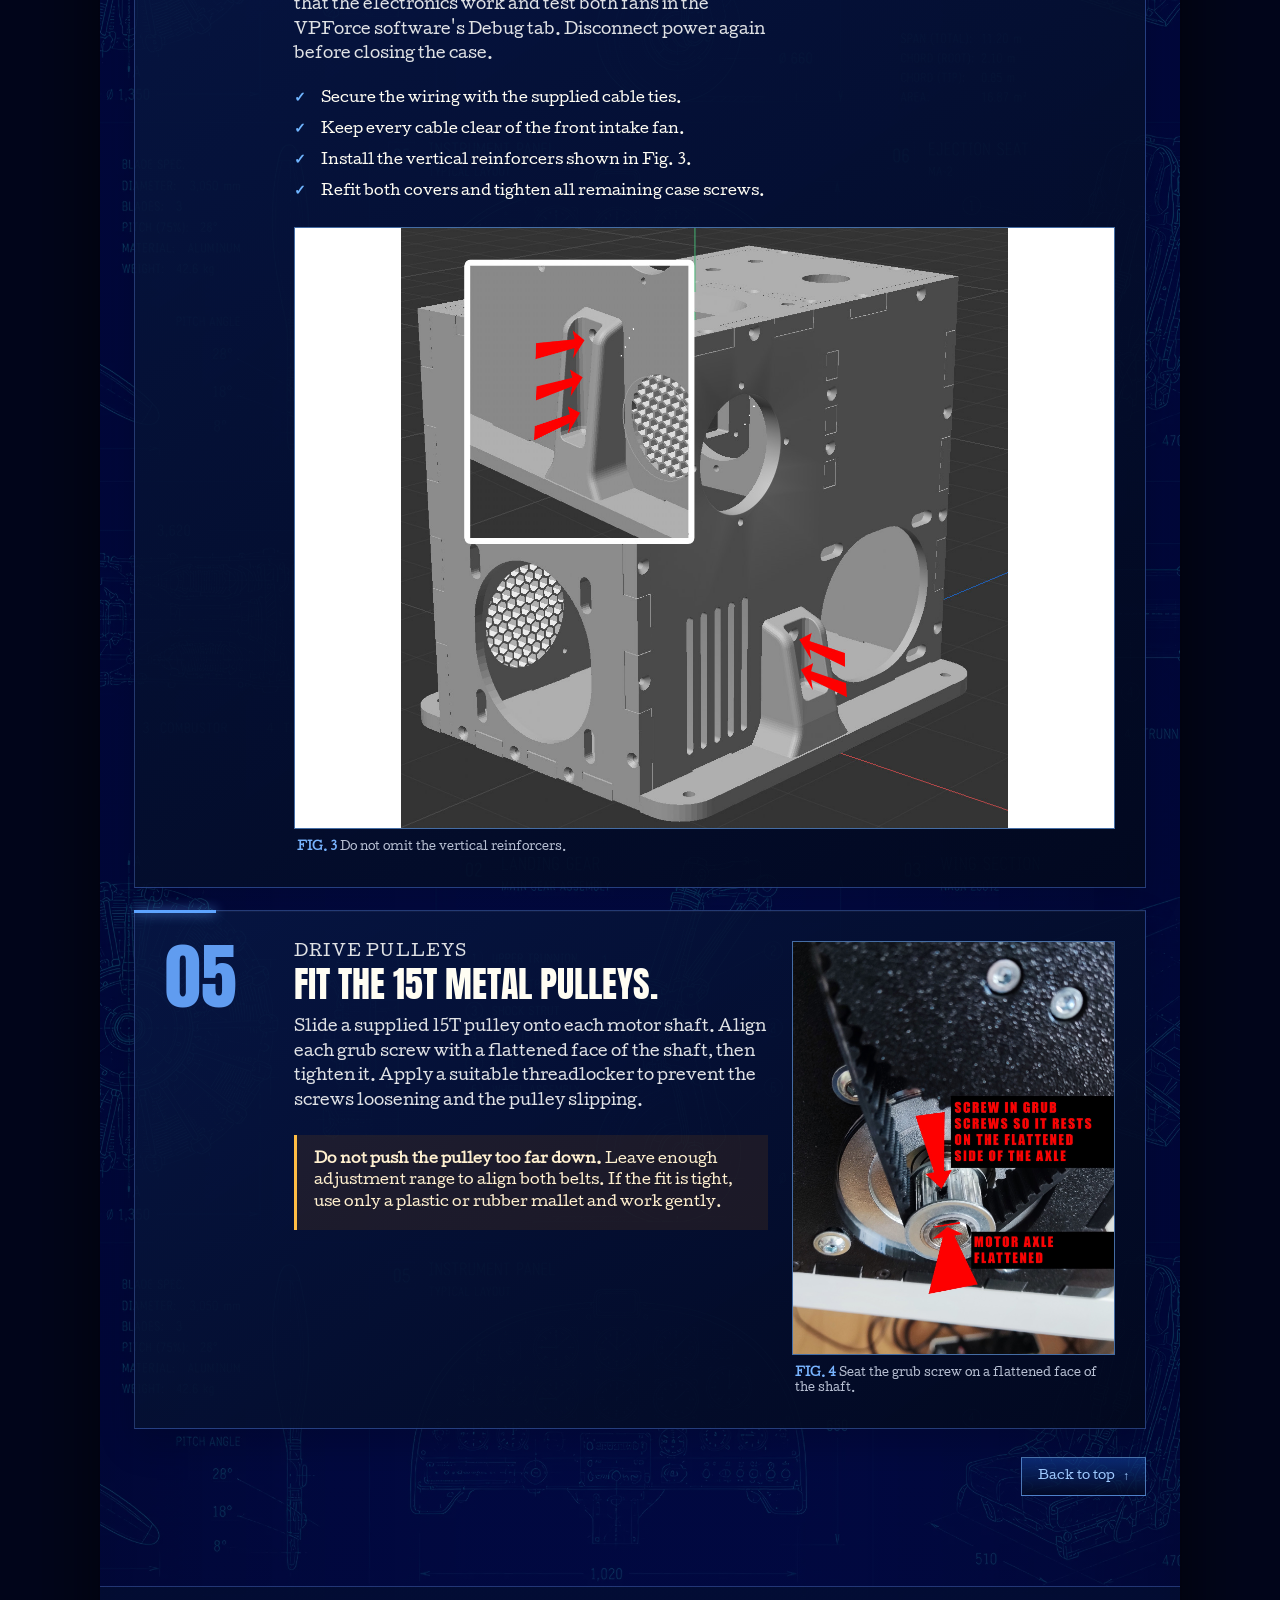
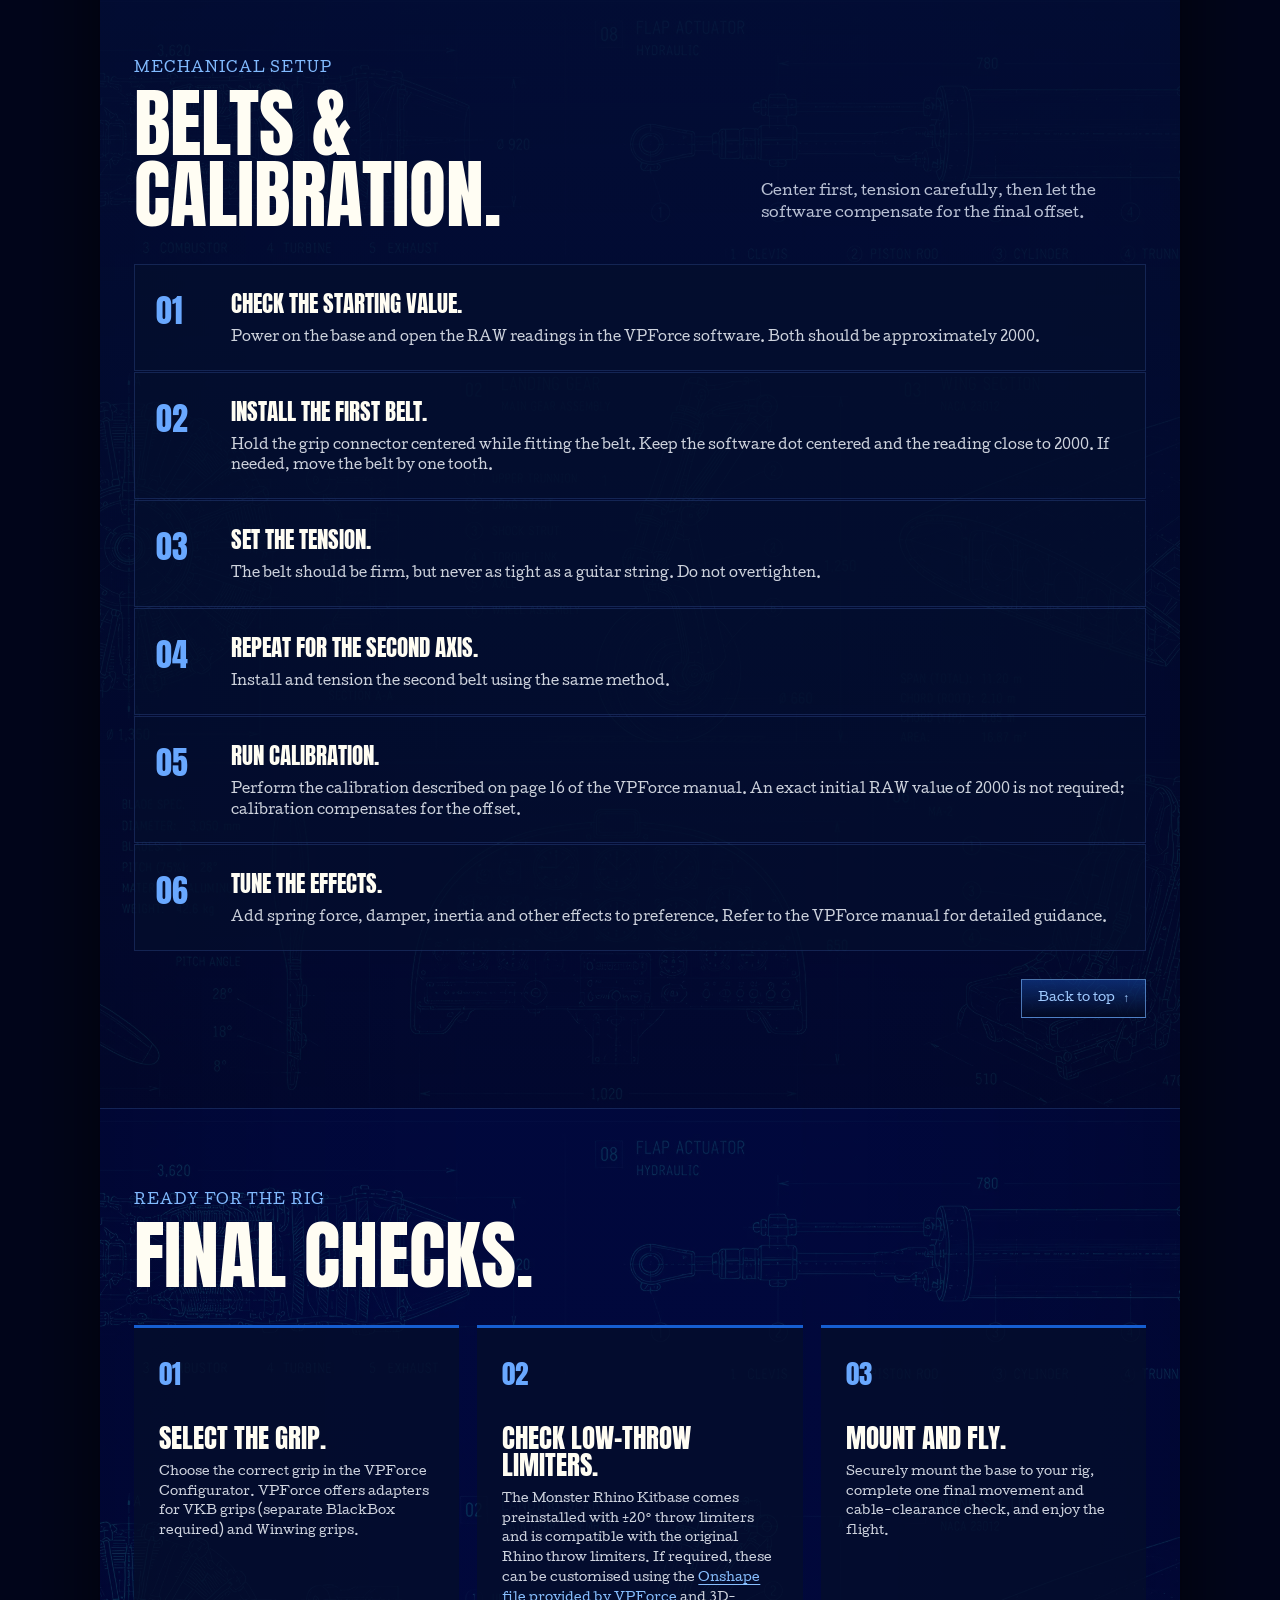
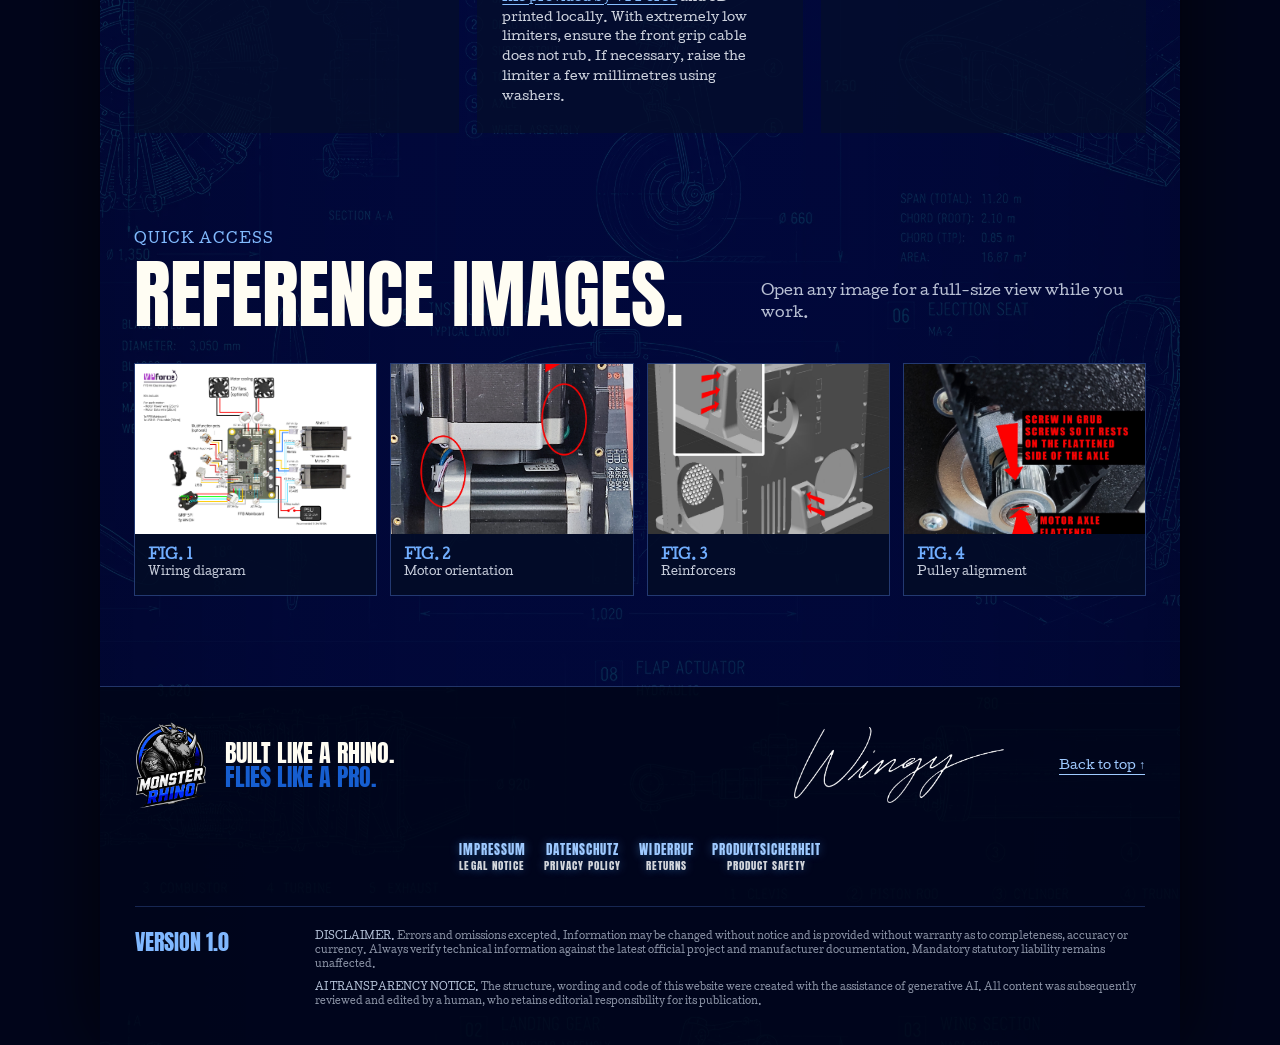
==== commit 3a91fb13: "changed recommendation for PSU" ====
--- a/assembly-guide/index.html
+++ b/assembly-guide/index.html
@@ -91,7 +91,10 @@
             <article>
               <span>Solo Device</span>
               <h4>Monster Rhino Only.</h4>
-              <p>For a standalone Monster Rhino, a Mean Well LRS-350-24 or a technically comparable power supply is recommended. Installation, enclosure, wiring, grounding and protection must comply with the power-supply manufacturer's instructions and all applicable electrical requirements.</p>
+              <p>For a standalone Monster Rhino, we recommend the <a href="https://www.meanwell.com/Upload/PDF/RSP-500/RSP-500-SPEC.PDF" target="_blank" rel="noopener noreferrer">Mean Well RSP-500-24</a>: 24 V DC, 21 A, 504 W, with active power-factor correction (PFC). Mean Well documents European safety and EMC compliance, including EN 61000-3-2, and provides an EU Declaration of Conformity for this series.</p>
+<p>The power supply is purchased separately and is a component supply with exposed connection terminals, not a ready-to-use external adapter. Installation, enclosure, protective earthing, mains wiring and protection must follow Mean Well's instructions and applicable electrical requirements. Have mains connections made by a suitably qualified person. Component conformity does not establish conformity of the complete installation.</p>
+<p><strong>Keep the configured PSU current limit at or below 9 A with the standard Monster Rhino E-Stop.</strong> The supply's 21 A rating does not increase the permitted current through the installed switch or wiring.</p>
+<p><a href="https://www.meanwell.com/Upload/PDF/RSP-500/RSP-500-SPEC.PDF" target="_blank" rel="noopener noreferrer">Mean Well RSP-500 manufacturer datasheet</a> · <a href="https://www.meanwell.eu/productPdf.aspx?a=3&amp;i=467&amp;pdf=UlNQLTUwMC1DRS1ERUMuUERG" target="_blank" rel="noopener noreferrer">Mean Well EU Declaration of Conformity</a></p>
             </article>
             <article>
               <span>Multiple Devices</span>
